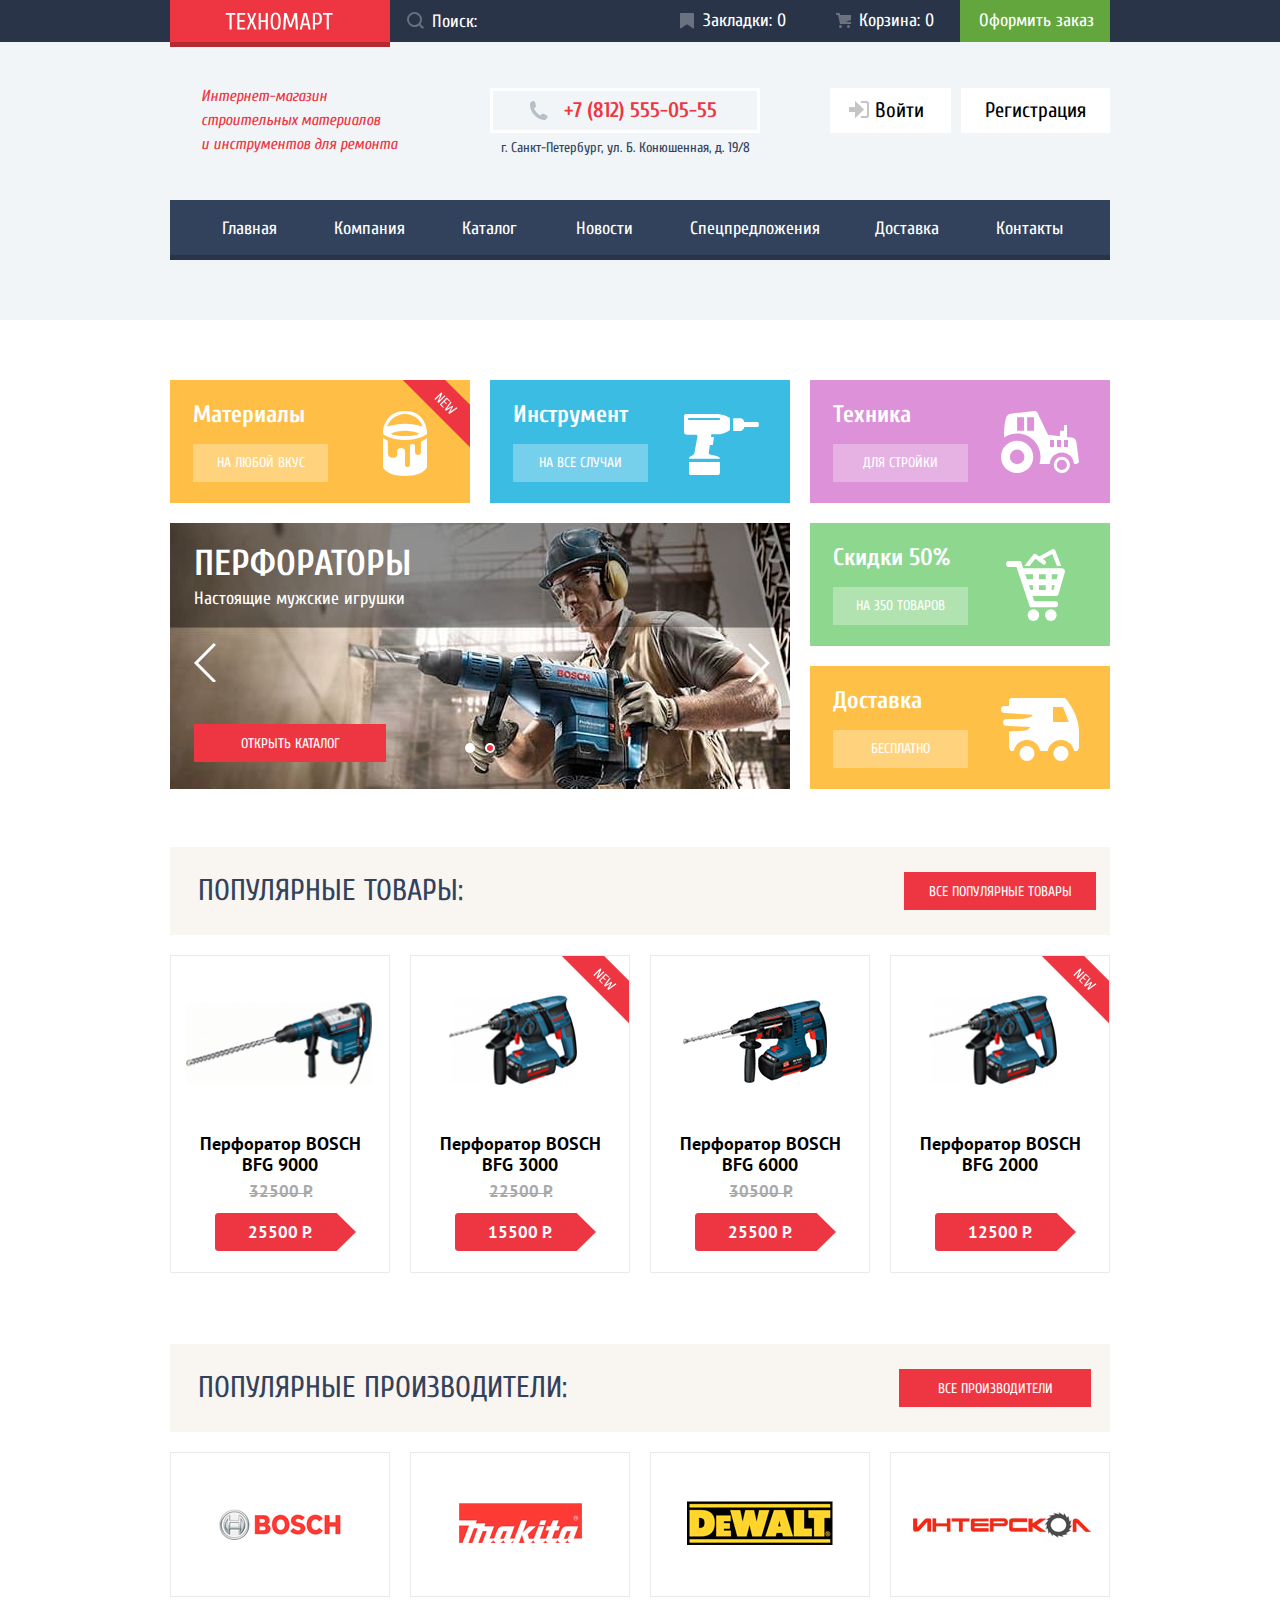
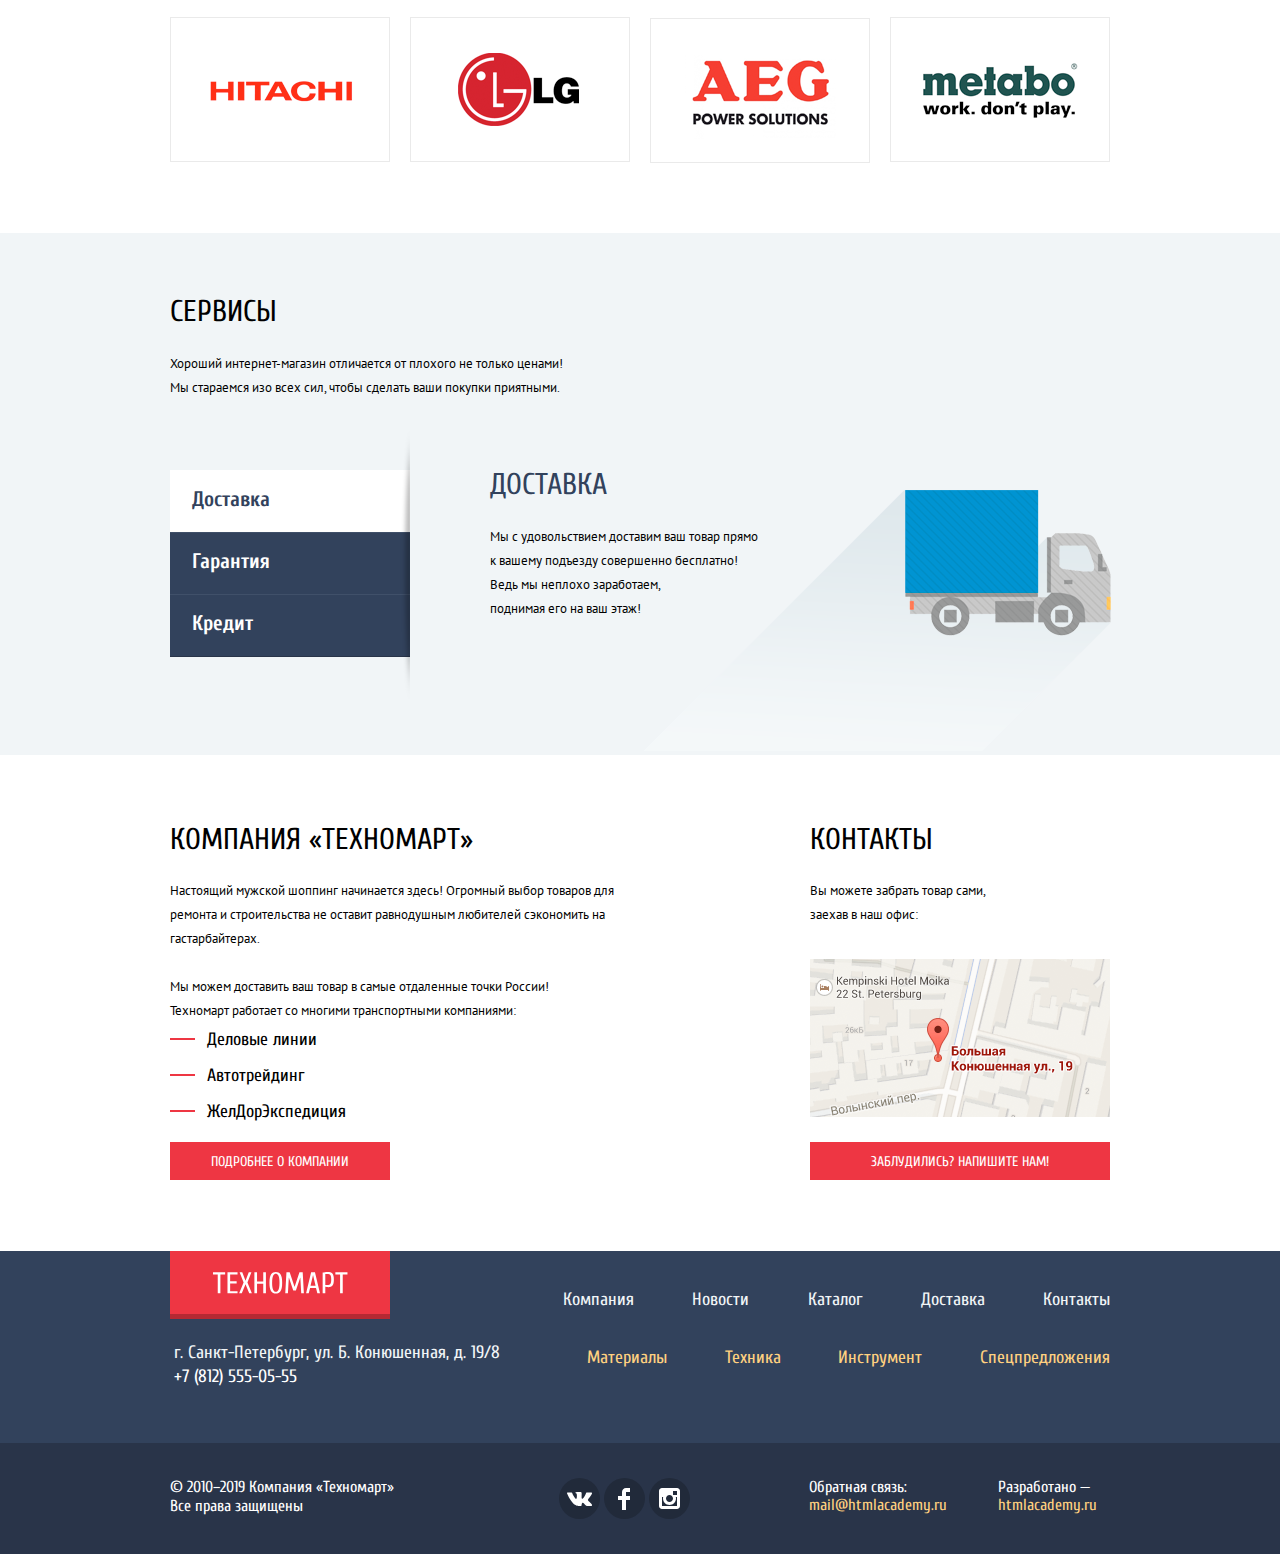
==== index.html @ 3a4497f9 "Адаптация под FF и правки." ====
<!DOCTYPE html>
<html class="page" lang="ru">

<head>
  <meta charset="utf-8">
  <title>Техномарт</title>
  <link href="https://fonts.googleapis.com/css2?family=Cuprum:ital,wght@0,400;0,700;1,400&display=swap"
    rel="stylesheet">
  <link href="https://fonts.googleapis.com/css2?family=PT+Sans:wght@400;700&display=swap" rel="stylesheet">
  <link rel="stylesheet" href="css/normalize.css">
  <link rel="stylesheet" href="css/style.css">
</head>

<body class="page-body">
  <header class="header-site">
    <div class="top-header-site">
      <div class="wrapper">
        <a class="logo-header-site">
          <img class="text-logo" src="img/logo-technomart-header-text.svg" width="108" height="180"
            alt="Логотип Техномарта»">
        </a>
        <form class="form-search" action="https://echo.htmlacademy.ru/" method="get">
          <label class="label-search">
            <input class="input-search" type="search" name="search" placeholder="Поиск:">
            <p class="icon-search"><svg xmlns="http://www.w3.org/2000/svg" width="17" height="17" viewBox="0 0 17 17"><path fill="#697180" d="M17 15.586l-3.542-3.542A7.465 7.465 0 0 0 15 7.5 7.5 7.5 0 1 0 7.5 15c1.71 0 3.282-.579 4.544-1.542L15.586 17 17 15.586zM2 7.5C2 4.467 4.467 2 7.5 2 10.532 2 13 4.467 13 7.5c0 3.032-2.468 5.5-5.5 5.5A5.506 5.506 0 0 1 2 7.5z"/></svg></p>
          </label>
        </form>
        <div class="trade-header-site">
          <a class="link link-bookmarked" href="#">Закладки: 0</a>
          <a class="link link-bascet" href="#">Корзина: 0</a>
          <a class="link link-arrange" href="#">Оформить заказ</a>
        </div>
      </div>
    </div>

    <div class="wrapper center-header-site">
      <h1 class="text-center-header-site">Интернет-магазин строительных материалов<br> и инструментов для ремонта</h1>
      <div class="contact-header-site">
        <a class="tel" href="tel:+78125550555">+7 (812) 555-05-55</a>
        <p class="adress">г. Санкт-Петербург, ул. Б. Конюшенная, д. 19/8</p>
      </div>
      <ul class="entrace">
        <li><a class="link" href="#"><svg xmlns="http://www.w3.org/2000/svg" width="20" height="17" viewBox="0 0 20 17">
              <path fill="#c5c5c5" d="M14.875 8.5L6 0v6H0v5h6v6z" />
              <path fill="#c5c5c5"
                d="M16.986 15.01h-5.027V17h5.027c2.178 0 3.004-1.81 3.029-3.026V3.028C19.99 1.811 19.164 0 16.986 0h-5.027v1.99h5.027c.839 0 .992.681 1.01 1.057v10.904c-.017.376-.171 1.059-1.01 1.059z" />
            </svg>Войти</a></li>
        <li><a class="link" href="#">Регистрация</a></li>
      </ul>
    </div>

    <nav class="wrapper bottom-header-site">
      <ul class="nav-header-site">
        <li class=nav-item><a class="link">Главная</a></li>
        <li class=nav-item><a class="link" href="#">Компания</a></li>
        <li class=nav-item><a class="link" href="catalog.html">Каталог</a></li>
        <li class=nav-item><a class="link" href="#">Новости</a></li>
        <li class=nav-item><a class="link" href="#">Спецпредложения</a></li>
        <li class=nav-item><a class="link" href="#">Доставка</a></li>
        <li class=nav-item><a class="link" href="#">Контакты</a></li>
      </ul>
    </nav>
  </header>

  <main class="main-index">
    <div class="wrapper">
      <section class="promo">
        <h2 class="visually-hidden">Промо материалы</h2>
        <div class=left-column-promo>
          <section class="info-tile tile-material new">
            <h3 class="name-tile">Материалы</h3>
            <a class="button-tile" href="#">На любой вкус</a>
          </section>
          <section class="info-tile tile-tools">
            <h3 class="name-tile">Инструмент</h3>
            <a class="button-tile" href="#">На все случаи</a>
          </section>
          <div class="slider-promo">
            <div class="management-slider-promo">
              <div class="management-slider-promo-arrows">
                <button class="button left-arrow-button" type="button" aria-label="предыдущий слайд"></button>
                <button class="button right-arrow-button" type="button" aria-label="следующий слайд"></button></div>
              <div class="management-slider-promo-round">
                <button class="button first-round-button " type="button" aria-label="первый слайд"></button>
                <button class="button second-round-button current" type="button" aria-label="второй слайд"></button>
              </div>
            </div>
            <div class="slide-promo slide-drill">
              <h3 class="title">Дрели</h3>
              <p class="description">Cоседям на радость!</p>
              <a class=design-button href="catalog.html">Открыть каталог</a>
            </div>

            <div class="slide-promo slide-perforator slide-current">
              <h3 class="title">Перфораторы</h3>
              <p class="description">Настоящие мужские игрушки</p>
              <a class=design-button href="catalog.html">Открыть каталог</a>
            </div>
          </div>
        </div>
        <div class=right-column-promo>
          <section class="info-tile tile-technics">
            <h3 class="name-tile">Техника</h3>
            <a class="button-tile" href="#">Для стройки</a>
          </section>
          <section class="info-tile tile-sale">
            <h3 class="name-tile">Скидки 50%</h3>
            <a class="button-tile" href="#">На 350 товаров</a>
          </section>
          <section class="info-tile tile-delivery">
            <h3 class="name-tile">Доставка</h3>
            <a class="button-tile" href="#">Бесплатно</a>
          </section>
        </div>
      </section>

      <section class="popular-products">
        <div class="top-section">
          <h2 class="title">Популярные товары:</h2>
          <a class="design-button" href="catalog.html">Все популярные товары</a>
        </div>
        <ul class="popular-product">
          <li class="item-product">
            <article class=" card-product">
              <h3 class="title">Перфоратор BOSCH<br>BFG 9000</h3>
              <div class="layer-card">
                <a class="button-buy" href="#">Купить</a>
                <a class="button-bookmark" href="#">В закладки</a>
                <figure class="image-box">
                  <img class="image-product" src="img/snippet-32961.png" width="184" height="164"
                    alt="Перфоратор BOSCH BFG 9000">
                </figure>
              </div>
              <p class="old-price">32500</p>
              <p class="new-price">25500</p>
            </article>
          </li>

          <li class="item-product">
            <article class=" card-product new">
              <h3 class="title">Перфоратор BOSCH<br>BFG 3000</h3>
              <div class="layer-card">
                <a class="button-buy" href="#">Купить</a>
                <a class="button-bookmark" href="#">В закладки</a>
                <figure class="image-box">
                  <img class="image-product" src="img/snippet-18927.png" width="127" height="112"
                    alt="Перфоратор BOSCH BFG 3000">
                </figure>
              </div>
              <p class="old-price">22500</p>
              <p class="new-price">15500</p>
            </article>
          </li>

          <li class="item-product">
            <article class=" card-product">
              <h3 class="title">Перфоратор BOSCH<br>BFG 6000</h3>
              <div class="layer-card">
                <a class="button-buy" href="#">Купить</a>
                <a class="button-bookmark" href="#">В закладки</a>
                <figure class="image-box">
                  <img class="image-product" src="img/snippet-945.png" width="144" height="128"
                    alt="Перфоратор BOSCH BFG 6000">
                </figure>
              </div>
              <p class="old-price">30500</p>
              <p class="new-price">25500</p>
            </article>
          </li>

          <li class="item-product">
            <article class=" card-product new">
              <h3 class="title">Перфоратор BOSCH<br>BFG 2000</h3>
              <div class="layer-card">
                <a class="button-buy" href="#">Купить</a>
                <a class="button-bookmark" href="#">В закладки</a>
                <figure class="image-box">
                  <img class="image-product" src="img/snippet-18927.png" width="127" height="112"
                    alt="Перфоратор BOSCH BFG 2000">
                </figure>
              </div>
              <p class="old-price"></p>
              <p class="new-price">12500</p>
            </article>
          </li>
        </ul>
      </section>

      <section class="popular-vendors">
        <div class="top-section">
          <h2 class="title">Популярные производители:</h2>
          <a class="design-button" href="#">все производители</a>
        </div>
        <ul class="popular-vendor">
          <li>
            <a class="vendor" href="https://www.bosch-professional.com/ru/ru/">
              <img class="image" src="img/bosch.png" width="126" height="37" alt="Bosch">
            </a>
          </li>
          <li>
            <a class="vendor" href="http://www.makita.ru/">
              <img class="image" src="img/makita.png" width="123" height="40" alt="Makita">
            </a>
          </li>
          <li>
            <a class="vendor" href="https://ru.dewalt.global/">
              <img class="image" src="img/dewalt.png" width="146" height="44" alt="DeWALT">
            </a>
          </li>
          <li>
            <a class="vendor" href="https://www.interskol.ru/">
              <img class="image" src="img/interskol.png" width="200" height="88" alt="Интерскол">
            </a>
          </li>
          <li>
            <a class="vendor" href="http://hitachi-instrument.ru/">
              <img class="image" src="img/hitachi.png" width="169" height="31" alt="Hitachi">
            </a>
          </li>
          <li>
            <a class="vendor" href="https://www.lg.com/ru">
              <img class="image" src="img/lg.png" width="121" height="73" alt="LG">
            </a>
          </li>
          <li>
            <a class="vendor" href="https://www.aeg-powertools.eu/ru-ru">
              <img class="image" src="img/aeg.png" width="151" height="96" alt="AEG">
            </a>
          </li>
          <li>
            <a class="vendor" href="https://www.metabo.com/ru/ru/">
              <img class="image" src="img/metabo.png" width="204" height="69" alt="Metabo">
            </a>
          </li>
        </ul>
      </section>
    </div>

    <section class="service">
      <div class="wrapper">
        <div class="header-service">
          <h2 class="title">Сервисы</h2>
          <p class="text">Хороший интернет-магазин отличается от плохого не только ценами!<br>Мы стараемся изо всех сил,
            чтобы сделать ваши покупки приятными.
          </p>
        </div>
        <div class="service-slider">
          <ul class="buttons-slider-service">
            <li><button class="button-slider-service button-carrent" type="button">Доставка</button></li>
            <li><button class="button-slider-service" type="button">Гарантия</button></li>
            <li><button class="button-slider-service" type="button">Кредит</button></li>
          </ul>
          <ul class="slides-service">
            <li class="slide-service slide-delivery slide-carrent">
              <h3 class="slide-title">Доставка</h3>
              <p class="text">Мы с удовольствием доставим ваш товар прямо<br> к вашему подъезду совершенно
                бесплатно!<br> Ведь мы неплохо заработаем,<br> поднимая его на ваш этаж!</p>
            </li>
            <li class="slide-service slide-warranty">
              <h3 class="slide-title">Гарантия</h3>
              <p class="text">Если купленный у нас товар поломается или заискрит, а также в случае пожара,
                спровоцированного его
                возгоранием, вы всегда можете быть уверены в нашей гарантии. Мы обменяем сгоревший товар на новый. Дом
                уж
                восстановите как-нибудь сами.</p>
            </li>
            <li class="slide-service slide-credit">
              <h3 class="slide-title">Кредит</h3>
              <p class="text">Залезть в долговую яму стало проще! Кредитные консультанты придут вам на помощь.</p>
              <a class="design-button" href="#">Отправить заявку</a>
            </li>
          </ul>
        </div>
      </div>
    </section>

    <div class="wrapper">
      <div class="bottom-main">
        <article class="about-me">
          <h2 class="title">Компания «Техномарт»</h2>
          <p class="text">Настоящий мужской шоппинг начинается здесь! Огромный выбор товаров для ремонта и строительства
            не оставит
            равнодушным любителей сэкономить на гастарбайтерах.</p>
          <p class="text">Мы можем доставить ваш товар в самые отдаленные точки России!<br>Техномарт работает со
            многими
            транспортными
            компаниями:</p>
          <ul class="carrier">
            <li class="name-partner">Деловые линии</li>
            <li class="name-partner">Автотрейдинг</li>
            <li class="name-partner">ЖелДорЭкспедиция</li>
          </ul>
          <a class="design-button" href="#">Подробнее о компании</a>
        </article>

        <section class="contact">
          <h2 class="title">Контакты</h2>
          <p class="text">Вы можете забрать товар сами,<br>заехав в наш офис:</p>
          <a class="map" href="img/lay5.png">
            <img src="img/lay5.png" width="300" height="158" alt="Карта с адресом ул. Б. Конюшенная, д. 19/8">
          </a>
          <a class="design-button" href="#">
            Заблудились? Напишите нам!
          </a>
        </section>
      </div>
    </div>
  </main>

  <footer class="footer-site">
    <div class="wrapper top-footer-site">
      <div class="first-line-footer-site">
        <a class="logo-footer-site">
          <img src="img/logo-technomart-footer-text.svg" width="138" height="21" alt="Логотип Техномарта»">
        </a>
        <section class="nav-footer-site">
          <h2 class="visually-hidden">Навигация из футера</h2>
          <ul class="nav-footer-links">
            <li><a class="link" href="#">Компания</a></li>
            <li><a class="link" href="#">Новости</a></li>
            <li><a class="link" href="catalog.html">Каталог</a></li>
            <li><a class="link" href="#">Доставка</a></li>
            <li><a class="link" href="#">Контакты</a></li>
          </ul>
        </section>
      </div>
      <div class="second-line-footer-site">
        <p class="adress-footer-site">г. Санкт-Петербург, ул. Б. Конюшенная, д. 19/8<br>
          <a href="tel:+78125550555">+7 (812) 555-05-55</a>
        </p>
        <section class="trade-footer-site">
          <h2 class="visually-hidden">Торговля из футера</h2>
          <ul class="trade-footer-links">
            <li><a class="link" href="#">Материалы</a></li>
            <li><a class="link" href="#">Техника</a></li>
            <li><a class="link" href="#">Инструмент</a></li>
            <li><a class="link" href="#">Спецпредложения</a></li>
          </ul>
        </section>
      </div>
    </div>

    <div class="bottom-footer-site">
      <div class="wrapper">
        <p class="copyright-footer-site">© 2010–2019 Компания «Техномарт»<br>Все права защищены</p>
        <ul class="social-footer-site">
          <li>
            <a class="link vc" href="#" title="вконтакте"></a>
          </li>
          <li>
            <a class="link fb" href="#" title="фэйсбук"></a>
          </li>
          <li>
            <a class="link instagramm" href="#" title="инстаграмм"></a>
          </li>
        </ul>
        <div class="feedback">
          <p class="text">Обратная связь:<br>
            <a class="link" href="mail@htmlacademy.ru">mail@htmlacademy.ru</a></p>
          <p class="text">Разработано —<br>
            <a class="link" href="https://htmlacademy.ru/intensive/htmlcss">htmlacademy.ru</a></p>
        </div>
      </div>
    </div>
  </footer>

  <section class="write-us visually-hidden">
    <h2 class="visually-hidden">Напишите нам</h2>
    <form class="form-write-us" action="https://echo.htmlacademy.ru" method="post">
      <ul class="list-input">
        <li><label>Ваше имя:
            <input class="input top-input" type="text" name="name" placeholder="Имя Фамилия" required></label></li>
        <li><label>Ваш e-mail:
            <input class="input top-input" type="email" name="email" placeholder="email@example.com" required></label>
        </li>
        <li><label>Текст письма:
            <textarea class="input bottom-input" name="textarea" placeholder="В свободной форме"></textarea></label>
        </li>
      </ul>
      <div class="bottom-write-us">
        <button class="design-button" type="submit">Отправить</button>
      </div>
    </form>
    <button class="button-close" type="button" aria-label="закрыть окно обратной связи"></button>
  </section>

  <section class="popup-map visually-hidden">
    <h2 class="visually-hidden">Карта из всплывающего окна</h2>
    <img class="image-map" src="img/bigmap.png" width="943" height="449" alt="Карта с адрессом: ул. Б. Конюшенная, д. 19/8">
    <button class="button-close" type="button" aria-label="закрыть окно с картой"></button>
  </section>

</body>

</html>
---- css/style.css ----
/* Переменные */

:root {
  --basic-red: #EE3643;
  --basic-green: #63A63E;
  --basic-grey: #293449;
  --basic-greylight: #C5C5C5;
  --basic-background: #F1F5F7;
  --wight: #FFFFFF;
  --special-ylellow: #FFBF47;
  --second-special-ylellow: #FFC047;
  --special-blue: #3BBCE3;
  --special-lilac: #DC91D8;
  --special-greenlight: #8ED78F;
  --special-yellowlight: #FFD180;
  --success: #5FBB2D;
  --warning: #FFBF47;
  --error: #BA2732;
  --text-black: #000000;
  --dark-blue: #161D29;
  --nav-blue: #32425C;
  --nav-active: #1D2739;
  --nav-shadow: #293449;
  --border-card: #EAEAEA;
  --backgraund-popular: #F9F5F0;
  --buy-button-shadow: #367315;
  --buy-button-active: #518534;
  --old-price: #A9A9A9;
  --title-background: #F2F6F8;
  --filter-background: #F7F3EC;
  --border-button-catalog: #E5E5E5;
  --buttoms-panel: #F1F1F1;
  --logo-shadow: #b52933;
  --logo-shadow-active: #8d1e26;
  --background-social: #212A3A;
  --scale: #d7dcde;
  --scale-bar: #00ca74;
  --tiggle: #ABABAB;
  --shadow-tiggle: #cfcfcf;
  --checkbox: #b5b5b5;
  --design-button-focus: #CA2C37;
  --card-shadow: rgba(0, 0, 0, 0.15);
  --tile-none: rgba(255, 255, 255, 0.3);
  --tile-active: rgba(169, 169, 169, 0.3);
  --tile-hover: rgba(197, 197, 197, 0.3);
  --semi-transparent: rgba(255, 255, 255, 0.5);
  --styly-button: rgba(0, 0, 0, 0.3);
  --shadow-message-buy: rgba(41, 52, 73, 0.75);
  --first-font: "Cuprum", Arial, sans-serif;
  --second-font: "PT Sans", Arial, sans-serif;
}

body {
  min-width: 960px;
  margin: 0;
  padding: 0;

  font-weight: 400;
  font-size: 18px;
  line-height: 24px;
  font-family: var(--first-font, Arial, sans-serif);
  color: var(--Text-black, black);
  background-color: var(--Wight, white);
}

*, *::before, *::after {
  box-sizing: inherit;
}

html {
  box-sizing: border-box;
}

.content-box-component {
  box-sizing: content-box;
}

a {
  text-decoration: none;
  color: var(--Wight, white);
}

img {
  max-width: 100%;
  height: auto;
}

ul {
  margin: 0;
  padding: 0;
  list-style-type: none;
}

fieldset {
  margin: 0;
  border: none;
}

.visually-hidden {
  position: absolute;
  clip: rect(0 0 0 0);
  width: 1px;
  height: 1px;
  margin: -1px;
}

.page {
  height: 100%;
}

.page-body {
  display: grid;
  grid-template-rows: min-content 1fr min-content;
  align-content: start;
  min-height: 100%;
}

/* header */

.header-site {
  display: flex;
  flex-direction: column;
  background-color: var(--basic-background, lightblue);
}

.top-header-site {
  display: flex;
  font-weight: 400;
  font-size: 18px;
  line-height: 24px;
  color: var(--Wight, white);
  background-color: var(--basic-grey, darkblue);
}

.wrapper {
  display: inherit;
  width: 940px;
  margin: 0 auto;
}

.trade-header-site {
  display: flex;
  align-items: center;
  width: 450px;
  height: 100%;
}

.logo-header-site {
  position: relative;
  display: block;
  width: 220px;
  height: 42px;
  padding: 12px 57px 17px 55px;
  background-color: var(--basic-red, red);
}

.logo-header-site::after {
  position: absolute;
  left: 0;
  bottom: -5px;

  display: block;
  width: 100%;
  height: 5px;
  background-color: var(--logo-shadow, darkred);
  content: "";
}

.logo-header-site[href]:active {
  background-color: var(--error, darkred);
}

.logo-header-site[href]:active::after {
  background-color: var(--logo-shadow-active, darkred);
}

.form-search {
  position: relative;
  flex-grow: 1;
}

.input-search::-moz-placeholder {
  color: var(--wight, white);
  opacity: 1;
}

.input-search::-webkit-input-placeholder {
  color: var(--wight, white);
}

.input-search {
  width: 100%;
  height: 100%;
  padding-left: 42px;
  
  font: inherit;
  
  outline: none;
  border: none;
  background-color: transparent;
}

.input-search:focus {
  color: var(--text-black, black);
  background-color: var(--wight, white);
}

.icon-search {
  position: absolute;
  top: 12px;
  left: 17px;

  width: 17px;
  height: 17px;
  margin: 0;
  padding: 0;
  
  cursor: text;
  content: "";
} 

.input-search:hover ~ .icon-search path {
  fill: var(--wight, white);
}

.input-search:focus ~ .icon-search path {
  fill: var(--basic-red, red);
}

.trade-header-site .link {
  position: relative;
  display: block;
  min-width: 150px;
  padding-top: 9px;
  padding-bottom: 9px;
}

.trade-header-site .active {
  background-color: var(--basic-red, red);
}

.link-bookmarked {
  padding-left: 43px;
}

.link-bookmarked::before {
  position: absolute;
  top: 13px;
  left: 20px;

  width: 14px;
  height: 16px;
  
  background-image: url("../img/icon-bookmark.svg");
  background-repeat: no-repeat;
  background-position: 0 0;
  opacity: 0.3;
  content: "";
}

.link-bascet {
  padding-left: 49px;
}

.link-bascet::before {
  position: absolute;
  top: 13px;
  left: 26px;

  width: 15px;
  height: 15px;
  background-image: url("../img/icon-cart.svg");
  background-repeat: no-repeat;
  background-position: 0 0;
  opacity: 0.3;
  content: "";
}

.trade-header-site .link:hover::before,
.trade-header-site .link:focus::before {
  opacity: 1;
}

.trade-header-site .link:active::before {
  opacity: 0.3;
}

.link-bookmarked:active,
.link-bascet:active {
  color: var(--semi-transparent);
  background-color: var(--dark-blue, darkblue);
}

.trade-header-site .link-arrange {
  flex-grow: 0;
  padding-right: 16px;
  padding-left: 19px;
  background-color: var(--basic-green, lightgreen);
}

.link-arrange:focus,
.link-arrange:hover {
  background-color: var(--success, green);
}

.link-arrange:active {
  color: rgba(255, 255, 255, 0.5);
  background-color: var(--basic-green, lightgreen);
}

.trade-header-site .not-empty {
  background-color: var(--basic-red, red);
}

.trade-header-site .not-empty:active {
  background-color: var(--error, darkred);
}

.center-header-site {
  display: flex;
  min-height: 158px;
  padding-top: 46px;
  padding-bottom: 40px;
}

.center-header-site.logged-in {
  padding-bottom: 26px;
}

.text-center-header-site {
  display: block;
  width: 197px;
  margin: 0;
  margin-top: -4px;
  margin-left: 31px;
  padding: 0;
  
  font-style: italic;
  font-weight: normal;
  font-size: 16px;
  line-height: 24px;
  color: var(--basic-red, red);
}

.contact-header-site {
  margin-left: 92px;
}

.contact-header-site .tel {
  position: relative;
  display: inline-block;
  width: 270px;
  min-height: 45px;
  padding: 4px 36px 5px 71px;
  
  font-weight: bold;
  font-size: 21px;
  line-height: 30px;
  font-family: var(--first-font, Arial, sans-serif);
  color: var(--basic-red, red);
  
  border: 3px solid var(--wight, white);
}

.contact-header-site .tel:before {
  position: absolute;
  top: 10px;
  left: 36px;

  width: 19px;
  height: 19px;
  
  background-image: url("../img/icon-phone.svg");
  background-repeat: no-repeat;
  background-position: 0 0;
  content: "";
}

.contact-header-site .adress {
  max-width: 270px;
  margin: 0;
  margin-top: 3px;
  
  font-weight: normal;
  font-size: 14px;
  line-height: 24px;
  text-align: center;
  color: var(--nav-blue, darkblue);
}

.entrace {
  display: flex;
  justify-content: end;
  flex-wrap: wrap;
  max-width: 299px;
  margin-left: auto;
}

.entrace li:nth-child(1) .link {
  position: relative;
  padding: 12px 27px 12px 45px;
}

.entrace li:nth-child(1) .link svg {
  position: absolute;
  top: 13px;
  left: 19px;

  width: 20px;
  height: 17px;
  
  background-image: url("../img/icon-login.svg");
  background-repeat: no-repeat;
  background-position: 0 0;
}

.entrace li:nth-child(1) .link:hover path, .entrace li:nth-child(1) .link:focus path {
  fill: var(--basic-grey, darkgray);
}

.entrace li:nth-child(1) .link:active path {
  fill: var(--basic-greylight, gray);
}

.entrace li:nth-child(2) .link {
  margin-left: 10px;
  padding: 12px 24px;
}

.entrace .link {
  display: block;
  font-weight: normal;
  font-size: 21px;
  line-height: 21px;
  text-align: center;
  color: var(--text-black, black);
  background-color: var(--wight, white);
}

.entrace .link:hover,
.entrace .link:focus {
  color: var(--basic-red, red);
}

.entrace .link:active {
  color: var(--basic-greylight, lightgray);
}

.output-name-user {
  position: relative;
  width: 299px;
  padding: 12px 0;
  
  font-weight: normal;
  font-size: 21px;
  line-height: 21px;
  text-align: center;
  background-color: var(--wight, white);
}

.output-name-user .link-name-user {
  color: var(--text-black, black);
}

.output-name-user .link-name-user svg {
  position: absolute;
  top: 13px;
  left: 15px;

  width: 20px;
  height: 18px;
  background-image: url("../img/icon-user.svg");
  background-repeat: no-repeat;
  background-position: 0 0;
}

.output-name-user .log-out {
  position: absolute;
  top: 14px;
  right: 18px;

  width: 20px;
  height: 17px;
  background-image: url("../img/icon-logout.svg");
  background-repeat: no-repeat;
  background-position: 0 0;
}

.output-name-user .link-name-user:focus path,
.output-name-user .link-name-user:hover path {
  fill: var(--basic-grey, darkgray);
}

.output-name-user .link-name-user:active path {
  fill: var(--basic-greylight, gray);
}

.output-name-user .log-out:hover path,
.output-name-user .log-out:focus path {
  fill: var(--basic-grey, darkgray);
}

.output-name-user .log-out:active path {
  fill: var(--basic-greylight, gray);
}

.output-name-user .link-name-user:active {
  color: var(--basic-greylight, gray);
}

.person {
  margin-left: auto;
}

.nav-person {
  display: flex;
  flex-wrap: wrap;
  justify-content: center;
  align-items: center;
  max-width: 299px;
  margin-top: 4px;
}

.nav-person li:not(:last-child)::after {
  display: inline-block;
  width: 4px;
  height: 4px;
  margin: 0 14px;
  margin-bottom: 2px;
  
  vertical-align: middle;
  background-color: var(--nav-blue, darkblue);
  border-radius: 50%;
  content: "";
}

.nav-person .link {
  font-weight: normal;
  font-size: 16px;
  line-height: 18px;
  color: var(--nav-blue, darkblue);
  background-color: transparent;
}

.nav-person .link:hover,
.nav-person .link:focus {
  color: var(--basic-red, red);
}

.nav-person .link:active {
  color: var(--basic-greylight, lightgray);
}

.bottom-header-site {
  padding-bottom: 60px;
}

.nav-header-site {
  display: flex;
  flex-wrap: wrap;
  justify-content: center;
  width: 100%;
  padding-right: 19px;
  padding-left: 24px;

  box-shadow: inset 0 -5px 0 var(--nav-shadow, darkblue);
  background-color: var(--nav-blue, blue);
}

.nav-header-site .nav-item {
  flex-grow: 1;
flex-shrink: 0;
}

.nav-header-site .link {
  display: block;
  padding: 17px 28px 19px 28px;
  
  font-weight: normal;
  font-size: 18px;
  line-height: 24px;
  font-family: var(--first-font, Arial, sans-serif);
  text-align: center;
  
  box-shadow: inset 0 -5px 0 var(--nav-shadow, darkblue);
  background-color: var(--nav-blue, blue);
}

.nav-header-site :nth-child(4) .link {
  padding-right: 26px;
  padding-left: 30px;
}

.nav-header-site :nth-child(5) .link {
  padding-right: 26px;
  padding-left: 30px;
}

.nav-header-site .link[href]:focus,
.nav-header-site .link[href]:hover {
  background-color: var(--nav-shadow);
}

.nav-header-site .link[href]:active {
  color: var(--semi-transparent, gray);
  box-shadow: inset 0 -5px 0 var(--nav-shadow, darkblue);
  background-color: var(--nav-active, darkblue);
}

/* footer */

.footer-site {
  font-weight: normal;
  font-size: 18px;
  line-height: 24px;
  background-color: var(--nav-blue, blue);
}

.top-footer-site {
  padding-bottom: 54px;
}

.first-line-footer-site {
  display: flex;
  justify-content: space-between;
}

.logo-footer-site {
  position: relative;
  display: block;
  width: 220px;
  height: 68px;
  padding: 20px 42px 25px 42px;
  background-color: var(--basic-red, red);
}

.logo-footer-site[href]:active {
  background-color: var(--error, darkred);
}

.logo-footer-site::after {
  position: absolute;
  bottom: 0;
  left: 0;

  display: block;
  width: 100%;
  height: 5px;
  background-color: var(--logo-shadow, darkred);
  content: "";
}

.logo-footer-site[href]:active::after {
  background-color: var(--logo-shadow-active, darkred);
}

.adress-footer-site {
  max-width: 330px;
  margin-top: 22px;
  margin-bottom: 0;
  padding-left: 4px;
  color: var(--basic-background, white);
}

.nav-footer-site {
  width: 547px;
  margin-top: 37px;
}

.nav-footer-site .nav-footer-links {
  display: flex;
  flex-wrap: wrap;
  justify-content: space-between;
  width: 100%;
}

.nav-footer-site .link {
  margin: 0;
  margin-right: 5px;
  color: var(--basic-background, white);
}

.nav-footer-site li:last-child .link {
  margin: 0;
}

.nav-footer-site .link[href]:hover,
.nav-footer-site .link[href]:focus {
  text-decoration: underline;
}

.nav-footer-site .link[href]:active {
  text-decoration: none;
  color: var(--semi-transparent, gray);
}

.second-line-footer-site {
  display: flex;
  justify-content: space-between;
  flex-wrap: wrap;
}

.trade-footer-site {
  width: 523px;
  margin-top: 27px;
}

.trade-footer-site .trade-footer-links {
  display: flex;
  flex-wrap: wrap;
  justify-content: space-between;
  width: 100%;
}

.trade-footer-site .link {
  margin: 0;
  margin-right: 5px; 
  color: var(--special-yellowlight, lightyellow);
}

.trade-footer-site li:last-child .link {
  margin: 0;
}

.trade-footer-site .link:hover,
.trade-footer-site .link:focus {
  text-decoration: underline;
}

.trade-footer-site .link:active {
  text-decoration: none;
  opacity: 0.5;
}

.bottom-footer-site {
  display: flex;
  padding-top: 35px;
  padding-bottom: 35px;
  background-color: var(--nav-shadow, darkblue);
}

.copyright-footer-site {
  max-width: 227px;
  margin: 0;
  font-weight: normal;
  font-size: 16px;
  line-height: 19px;
  color: var(--wight, white);
}

.social-footer-site {
  display: flex;
  margin-left: 165px;
}

.social-footer-site .link {
  display: inline-block;
  width: 41px;
  height: 41px;
  margin-right: 4px;
  vertical-align: middle;
  border-radius: 50%;
  background-color: var(--background-social, darkblue);
}

.social-footer-site li:last-of-type .link {
  margin-right: 0;
}

.social-footer-site .link:hover,
.social-footer-site .link:focus,
.social-footer-site .link:active {
  background-color: var(--basic-red, red);
}

.social-footer-site .link.vc {
  display: block;
  background-image: url("../img/icon-vk.svg");
  background-repeat: no-repeat;
  background-position: 8px 13px;
  background-size: 26px 15px;
}

.social-footer-site .link.fb {
  display: block;
  background-image: url("../img/icon-fb.svg");
  background-repeat: no-repeat;
  background-position: 14px 10px;
  background-size: 12px 22px;
}

.social-footer-site .link.instagramm {
  display: block;
  background-image: url("../img/icon-insta.svg");
  background-repeat: no-repeat;
  background-position: 10px 10px;
  background-size: 21px 21px;
}

.feedback {
  display: flex;
  flex-wrap: wrap;
  max-width: 300px;
  margin-right: 13px;
  margin-left: auto;
}

.feedback .text:nth-last-child(n+2) {
  margin-right: 51px;
}

.feedback .text {
  margin: 0;
  font-weight: normal;
  font-size: 16px;
  line-height: 18px;
  color: var(--wight, white);
}

.feedback .link {
  font-weight: normal;
  font-size: 16px;
  line-height: 18px;
  color: var(--special-yellowlight, lightyellow);
}

.feedback .link:hover,
.feedback .link:focus {
  text-decoration: underline;
}

.feedback .link:active {
  color: var(--basic-red);
  text-decoration: none;
}

/* main */

.main-index {
  padding-top: 60px;
  padding-bottom: 71px;
}

.promo {
  display: flex;
  justify-content: space-between;
}

.left-column-promo {
  display: flex;
  justify-content: space-between;
  flex-wrap: wrap;
  width: 620px;
}

.right-column-promo {
  display: flex;
  flex-direction: column;
}

.info-tile {
  position: relative;
  width: 300px;
  min-height: 123px;
  margin-bottom: 20px;
  padding: 20px 23px;
}

.right-column-promo > .info-tile:last-child {
  margin-bottom: 0;
}

.info-tile .name-tile {
  width: 150px;
  margin: 0;
  margin-bottom: 14px;
  
  font-weight: bold;
  font-size: 24px;
  line-height: 30px;
  color: var(--wight, white);
}

.new::after {
  position: absolute;
  top: 1px;
  right: 1px;
  z-index: 2;

  width: 70px;
  height: 70px;
  
  background-image: url("../img/new.svg");
  background-repeat: no-repeat;
  background-position: 0 0;
  content: "";
}

.info-tile.new::after {
  top: 0;
  right: 0;
}

.info-tile .button-tile {
  display: block;
  width: 135px;
  padding: 10px 5px;
  
  font-weight: normal;
  font-size: 14px;
  line-height: 18px;
  text-align: center;
  text-transform: uppercase;
  background-color: var(--tile-none, red);
}

.info-tile .button-tile:hover, .info-tile .button-tile:focus {
  background-color: var(--tile-hover, red);
}

.info-tile .button-tile:active {
  background-color: var(--tile-active, red);
}

.tile-material {
  background-color: var(--special-ylellow, yellow);
  background-image: url("../img/icon-1.svg");
  background-repeat: no-repeat;
  background-position: 213px 31px;
  background-size: 44px 65px;
}

.tile-tools {
  background-color: var(--special-blue, lightblue);
  background-image: url("../img/icon-2.svg");
  background-repeat: no-repeat;
  background-position: 194px 34px;
  background-size: 75px 61px;
}

.tile-technics {
  background-color: var(--special-lilac, purple);
  background-image: url("../img/icon-3.svg");
  background-repeat: no-repeat;
  background-position: 191px 31px;
  background-size: 78px 62px;
}

.tile-sale {
  background-color: var(--special-greenlight, lightgreen);
  background-image: url("../img/icon-4.svg");
  background-repeat: no-repeat;
  background-position: 196px 26px;
  background-size: 59px 72px;
}

.tile-delivery {
  background-color: var(--second-special-ylellow, yellow);
  background-image: url("../img/icon-5.svg");
  background-repeat: no-repeat;
  background-position: 191px 32px;
  background-size: 78px 63px;
}

.slider-promo {
  position: relative;
  width: 620px;
  min-height: 266px;
  margin: 0;
}

.slide-promo {
  display: none;
  flex-direction: column;
  align-items: flex-start;
  min-height: 100%;
  margin: 0;
}

.slide-promo.slide-current {
  display: flex;
}

.slide-promo .title {
  margin: 0;
  margin-top: 23px;
  margin-left: 24px;
  
  font-weight: bold;
  font-size: 36px;
  line-height: 36px;
  color: var(--wight, white);
  text-transform: uppercase;
  background-color: transparent;
}

.slide-promo .description {
  margin-top: 5px;
  margin-left: 24px;
  
  font-weight: normal;
  font-size: 18px;
  line-height: 24px;
  color: var(--wight, white);
  background-color: transparent;
}

.management-slider-promo .button {
  margin: 0;
  padding: 0;
  border: 0;
  cursor: pointer;
}

.management-slider-promo-arrows .button {
  position: absolute;
  top: 120px;
  left: 24px;

  width: 22px;
  height: 39px;
  background-color: transparent;
  background-image: url("../img/icon-left.svg");
  background-repeat: no-repeat;
  background-position: 0 0;
}

.management-slider-promo-arrows .right-arrow-button {
  left: auto;
  right: 20px;
  background-image: url("../img/icon-right.svg");
}

.management-slider-promo-round {
  position: absolute;
  bottom: 36px;
  left: 50%;

  display: flex;
  justify-content: space-between;
  margin: 0;
  margin-left: -15px;
  padding: 0;
}

.management-slider-promo-round .button {
  display: inline-block;
  width: 10px;
  height: 10px;
  vertical-align: middle;
  border-radius: 50%;
  background-color: var(--wight, white);
}

.management-slider-promo-round .button:not(:last-child) {
  margin-right: 10px;
}

.management-slider-promo-round .button.current {
  width: 10px;
  height: 10px;
  border: 2px solid var(--wight, white);
  border-radius: 50%;
  background-color: var(--basic-red, red);
}

.slide-promo .design-button {
  min-width: 192px;
  margin-top: auto;
  margin-bottom: 27px;
  margin-left: 24px;
}

.design-button {
  display: inline-block;
  padding: 3px;
  padding-top: 11px;
  padding-bottom: 9px;
  
  font-weight: normal;
  font-size: 14px;
  line-height: 18px;
  font-family: var(--first-font, Arial, sans-serif);
  text-align: center;
  vertical-align: middle;
  text-transform: uppercase;
  color: var(--wight, white);
  background-color: var(--basic-red, red);
  outline: none;
  border: none;
}

.design-button:focus,
.design-button:hover {
  background-color: var(--design-button-focus, darkred);
}

.design-button:active {
  background-color: var(--error, darkred);
}

.slide-drill {
  background-color: var(--basic-grey, gray);
  background-image: url("../img/slide-drill.jpg");
  background-position: top center;
  background-repeat: no-repeat;
}

.slide-perforator {
  background-color: var(--basic-grey, gray);
  background-image: url("../img/slide-perforator.jpg");
  background-position: top center;
  background-repeat: no-repeat;
}

.popular-products {
  margin-top: 58px;
}

.popular-products .top-section {
  display: flex;
  align-items: center;
  padding: 25px 0;
  padding-right: 14px;
  padding-left: 28px;
  background-color: var(--backgraund-popular, lightgray);
}

.popular-products .top-section .title {
  margin: 0;
  margin-right: auto;
  font-weight: normal;
  font-size: 30px;
  line-height: 30px;
  text-transform: uppercase;
  color: var(--nav-blue, blue);
}

.popular-products .design-button {
  width: 192px;
}

.popular-product {
  display: flex;
  justify-content: space-between;
  margin-top: 20px;
}

.item-product {
  position: relative;
  width: 220px;
  min-height: 318px;
}

.card-product {
  display: flex;
  flex-direction: column;
  justify-content: flex-end;
  align-items: center;
  width: 100%;
  height: 100%;
  min-height: inherit;
  background-color: var(--wight, white);
  border: 1px solid var(--border-card);
}

.card-product:hover {
  box-shadow: 0 4px 20px var(--card-shadow, lightgray);
}

.image-box {
  position: absolute;
  top: 0;
  left: 0;
  z-index: 1;

  width: 218px;
  height: 100%;
  margin: 0;
  background-color: var(--wight, white);
  object-fit: contain;
}

.card-product:hover .image-box {
  z-index: 0;
  opacity: 0.1;
}

.button-buy:focus ~ .image-box,
.button-bookmark:focus ~ .image-box {
  z-index: 0;
  opacity: 0.1;
}

.button-buy {
  position: relative;
  z-index: 1;

  display: block;
  width: 135px;
  margin: 0 auto;
  margin-top: 38px;
  margin-bottom: 10px;
  padding: 10px 0 10px 52px;
  font-weight: normal;
  font-size: 14px;
  line-height: 18px;
  text-transform: uppercase;
  color: var(--wight, white);
  box-shadow: inset 0 -3px 0 var(--buy-button-shadow, green);
  background-color: var(--basic-green);
  border-radius: 2px;
}

.button-buy::before {
  position: absolute;
  top: 10px;
  left: 30px;

  width: 15px;
  height: 15px;
  background-image: url("../img/icon-cart.svg");
  background-repeat: no-repeat;
  background-position: 0 0;
  opacity: 0.3;
  content: "";
}

.button-buy:focus,
.button-buy:hover {
  background-color: var(--success, lightgreen);
}

.button-buy:active {
  background-color: var(--buy-button-active, darkgreen);
}

.button-bookmark {
  position: relative;
  z-index: 1;

  display: block;
  width: 135px;
  margin: 0 auto;
  padding: 8px 10px 6px 10px;
  
  font-weight: normal;
  font-size: 14px;
  line-height: 18px;
  text-align: center;
  text-transform: uppercase;
  color: var(--nav-blue, blue);
  
  background-color: transparent;
  border: 3px solid var(--basic-green, green);
  border-radius: 2px;
}

.button-bookmark:focus,
.button-bookmark:hover {
  border-color: var(--nav-blue, blue);
}

.button-bookmark:active {
  opacity: 0.5;
}

.card-product .title {
  margin: 0;
  margin-bottom: 7px;
  padding: 0px 5px;
  font-weight: bold;
  font-size: 18px;
  line-height: 21px;
  font-family: var(--second-font, Arial, sans-serif);
  text-align: center;
  color: var(--text-black, black);
}

.layer-card {
  position: relative;
  order: -1;

  width: 218px;
  min-height: 170px;
  margin-bottom: auto;
}

.card-product .old-price {
  position: relative;
  display: block;
  min-height: 18px;
  margin: 0;
  margin-bottom: 13px;
  
  font-weight: bold;
  font-size: 17px;
  line-height: 18px;
  font-family: var(--second-font, Arial, sans-serif);
  text-align: center;
  text-transform: uppercase;
  color: var(--old-price, gray);
}

.card-product .old-price::before {
  position: absolute;
  top: 11px;
  left: 0;

  display: block;
  width: 100%;
  height: 1px;
  background-color: var(--old-price, gray);
  content: "";
}

.old-price:not(:empty)::after,
.new-price:not(:empty)::after {
  letter-spacing: -2px;
  content: "\00a0\00a0 Р.";
}

.card-product .new-price {
  display: block;
  min-width: 141px;
  min-height: 38px;
  margin: 0;
  margin-bottom: 21px;
  margin-left: 11px;
  padding: 10px 15px 10px 2px;
  
  font-weight: bold;
  font-size: 17px;
  line-height: 18px;
  font-family: var(--second-font, Arial, sans-serif);
  text-align: center;
  text-transform: uppercase;
  color: var(--wight, white);
  
  background-color: var(--basic-red, red);
  background-image: url("../img/red-button.svg");
  background-size: 100% 100%;
  background-position: 0 0;
  background-repeat: no-repeat;
}

.image-product[src="img/snippet-32961.png"] {
  width: 100%;
  margin-top: 4px;
  padding-right: 17px;
  padding-left: 15px;
}

.image-product[src="img/snippet-18927.png"] {
  width: 100%;
  padding-top: 28px;
  padding-right: 52px;
  padding-left: 38px;
}

.image-product[src="img/snippet-945.png"] {
  width: 100%;
  padding-top: 22px;
  padding-right: 42px;
  padding-left: 32px;
}

.popular-vendors {
  margin-top: 71px;
  margin-bottom: 70px;
}

.popular-vendors .top-section {
  display: flex;
  align-items: center;
  padding: 25px 0;
  padding-right: 19px;
  padding-left: 28px;
  background-color: var(--backgraund-popular, lightgray);
}

.popular-vendors .design-button {
  width: 192px;
}

.popular-vendors .top-section .title {
  margin: 0;
  margin-right: auto;
  font-weight: normal;
  font-size: 30px;
  line-height: 30px;
  text-transform: uppercase;
  color: var(--nav-blue, blue);
}

.popular-vendor {
  display: flex;
  flex-wrap: wrap;
  justify-content: space-between;
  margin-top: 20px;
}

.popular-vendor .vendor {
  display: flex;
  justify-content: center;
  align-items: center;
  width: 220px;
  height: 145px;
  margin-bottom: 20px;
  background: var(--wight, white);
  border: 1px solid var(--border-card, gray);
}

.popular-vendor li:nth-last-child(-n+4) .vendor {
  margin-bottom: 0;
}

.popular-vendor :nth-child(1) .vendor {
  padding-top: 2px;
}

.popular-vendor :nth-child(2) .vendor {
  padding-bottom: 3px;
}

.popular-vendor :nth-child(3) .vendor {
  padding-bottom: 3px;
}

.popular-vendor :nth-child(4) .vendor {
  padding-right: 1px;
  padding-bottom: 12px;
}

.popular-vendor :nth-child(5) .vendor {
  padding-top: 3px;
  padding-left: 5px;
}

.popular-vendor :nth-child(6) .vendor {
  padding-right: 3px;
}

.popular-vendor :nth-child(7) .vendor {
  margin-top: 1px;
  padding-left: 1px;
}

.popular-vendor :nth-child(8) .vendor {
  padding-top: 1px;
}

.popular-vendor .vendor:focus,
.popular-vendor .vendor:hover {
  box-shadow: 0 4px 20px var(--card-shadow, lightgray);
}

.popular-vendor .vendor:active {
  opacity: 0.5;
}

.service {
  background-color: var(--basic-background, lightblue);
}

.service .wrapper {
  position: relative;
  padding-top: 64px;
  padding-bottom: 99px;
}

.header-service {
  margin: 0;
  margin-bottom: 70px;
}

.service .title {
  margin: 0;
  font-weight: normal;
  font-size: 30px;
  line-height: 30px;
  text-transform: uppercase;
  color: var(--text-black, black);
}

.service .text {
  margin: 0;
  margin-top: 25px;
  font-size: 13px;
  line-height: 24px;
  font-family: var(--second-font, Arial, sans-serif);
  color: var(--text-black, black);
}

.service-slider {
  display: flex;
}

.buttons-slider-service {
  position: relative;
  display: flex;
  flex-direction: column;
  align-items: stretch;
  width: 240px;
  margin-right: 80px;
}

.buttons-slider-service:after {
  position: absolute;
  top: -45px;
  right: 0;
  
  width: 10px;
  height: 279px;
  background-color: transparent;
  background-image: url("../img/layer118.png");
  background-repeat: no-repeat;
  background-position: 0 0;
  pointer-events: none;
  content: "";
}

.button-slider-service {
  display: block;
  width: 240px;
  min-height: 62px;
  padding: 13px 0 17px 22px;
  
  font-weight: bold;
  font-size: 21px;
  line-height: 30px;
  font-family: var(--first-font, Arial, sans-serif);
  text-align: left;
  background-color: var(--nav-blue, darkblue);
  color: var(--wight, white);
  box-shadow: 0 1px 0 #293449, inset 0 1px 0 #405069;
  border: none;
  outline: none;
}

.button-slider-service:focus, .button-slider-service:hover {
  background-color: var(--nav-shadow, darkblue);
}

.button-slider-service.button-carrent {
  color: var(--nav-blue, darkblue);
  background-color: var(--wight, white);
  box-shadow: 0 1px 0 var(--wight, white), inset 0 1px 0 var(--wight, white);
}

.slides-service {
  flex-grow: 1;
}

.slide-delivery::after {
  position: absolute;
  right: -1px;
  bottom: 4px;

  width: 468px;
  height: 261px;
  background-color: transparent;
  background-image: url("../img/layer131_1.png");
  background-repeat: no-repeat;
  background-position: 0 0;
  pointer-events: none;
  content: "";
}

.slide-warranty::after {
  position: absolute;
  right: -8px;
  bottom: 5px;

  width: 389px;
  height: 283px;
  background-color: transparent;
  background-image: url("../img/layer130-2.png");
  background-repeat: no-repeat;
  background-position: 0 0;
  pointer-events: none;
  content: "";
}

.slide-credit::after {
  position: absolute;
  right: -10px;
  bottom: 2px;

  width: 465px;
  height: 285px;
  background-color: transparent;
  background-image: url("../img/layer119-3.png");
  background-repeat: no-repeat;
  background-position: 0 0;
  pointer-events: none;
  content: "";
}

.slide-service .slide-title {
  position: relative;
  z-index: 1;

  margin: 0;
  font-weight: normal;
  font-size: 30px;
  line-height: 30px;
  text-transform: uppercase;
  color: var(--nav-blue, darkblue);
}

.slide-service .text {
  position: relative;
  z-index: 1;

  width: 313px;
  font-weight: normal;
  font-size: 13px;
  line-height: 24px;
  font-family: var(--second-font, Arial, sans-serif);
  color: var(--text-black, black);
}

.slide-credit .design-button {
  min-width: 195px;
  margin-top: 26px;
  border-radius: 2px;
}

.slide-service {
  display: none;
}

.slide-service.slide-carrent {
  display: block;
}

.bottom-main {
  display: flex;
  width: 100%;
  margin-top: 70px;
}

.about-me {
  display: flex;
  flex-direction: column;
  width: 478px;
}

.contact {
  display: flex;
  flex-direction: column;
  width: 300px;
  margin-left: auto;
}

.bottom-main .title {
  margin: 0;
  font-weight: normal;
  font-size: 30px;
  line-height: 30px;
  text-transform: uppercase;
  color: var(--text-black, black);
}

.bottom-main .text {
  margin: 0;
  margin-top: 24px;
  font-weight: normal;
  font-size: 13px;
  line-height: 24px;
  font-family: var(--second-font, Arial, sans-serif);
  color: var(--text-black, black);
}

.bottom-main .text:last-of-type {
  margin-bottom: 0;
}

.carrier .name-partner {
  margin: 0;
  margin-top: 12px;
}

.carrier .name-partner::before {
  display: inline-block;
  width: 25px;
  height: 2px;
  margin-right: 12px;
  margin-bottom: 5px;
  vertical-align: baseline;
  background-color: var(--basic-red, red);
  content: "";
}

.carrier :first-child {
  margin-top: 5px;
}

.bottom-main .carrier {
  font-weight: normal;
  font-size: 18px;
  line-height: 24px;
  color: var(--text-black, black);
}

.about-me .design-button {
  width: 220px;
  margin-top: auto;
}

.contact .design-button {
  width: 300px;
  margin-top: auto;
}

.map {
  display: block;
  width: 300px;
  height: 158px;
  margin-top: 32px;
  margin-bottom: 25px;
}

/* main catalog */

.page-catalog {
  display: grid;
  align-content: start;
  grid-template-columns: 220px 1fr;
  padding-bottom: 59px;
}

.main-title {
  grid-column: 1 / -1;
  min-height: 89px;
  margin: 0;
  margin-bottom: 20px;
  padding: 31px 10px 29px 29px;
  
  font-weight: normal;
  font-size: 30px;
  line-height: 30px;
  text-transform: uppercase;
  color: var(--nav-blue, darkblue);
  background-color: var(--title-background, lightblue);
}

.breadcrumbs {
  grid-column: 1 / -1;
  padding: 21px 0 19px 0;
  min-height: 59px;
}

.breadcrumbs-list {
  display: flex;
  flex-wrap: wrap;
}

.breadcrumbs .link {
  position: relative;
  display: block;
  margin-right: 41px;
  
  font-weight: normal;
  font-size: 13px;
  line-height: 18px;
  font-family: var(--second-font, Arial, sans-serif);
  text-transform: uppercase;
  color: var(--text-black, black);
  background-color: transparent;
}

.breadcrumbs li:first-child .link {
  width: 14px;
  height: 18px;
  background-color: transparent;
  background-image: url("../img/icon-home.svg");
  background-repeat: no-repeat;
  background-position: center;
}

.breadcrumbs-list :last-child .link {
  margin-left: 2px;
  pointer-events: none;
  cursor: default;
}

.breadcrumbs-list :not(:last-child) .link::after {
  position: absolute;
  right: -25px;
  bottom: 2px;

  width: 8px;
  height: 12px;
  background-color: transparent;
  background-image: url("../img/icon-right-small.svg");
  background-repeat: no-repeat;
  background-position: 0 0;
  pointer-events: none;
  content: "";
}

.filter {
  width: 220px;
}

.filter .main-section-title {
  display: block;
  width: 100%;
  min-height: 38px;
  margin: 0;
  padding: 10px 18px;
  
  font-weight: normal;
  font-size: 13px;
  line-height: 18px;
  font-family: var(--second-font, Arial, sans-serif);
  text-transform: uppercase;
  color: var(--text-black, black);
  background-color: var(--filter-background, gray);
  border-radius: 2px;
}

.section-title {
  width: 100%;
  margin: 0;
  padding: 0;
  font-weight: bold;
  font-size: 17px;
  line-height: 30px;
  font-family: var(--second-font, Arial, sans-serif);
}

.style-fieldset {
  width: 100%;
  margin: 0;
  padding: 0;
  border: none;
}

.form-filter {
  width: 100%;
  margin-top: 12px;
}

.price-filter {
  width: inherit;
  margin-top: 11px;
}

.range-controls {
  position: relative;
  height: 80px;
  margin-bottom: 9px;
  padding: 39px 20px;
  background-color: var(--filter-background, gray);
  border-radius: 4px;
}

.range-controls .scale {
  height: 2px;
  background-color: var(--scale, darkgray);
}

.range-controls .bar {
  width: 80%;
  height: 2px;
  background-color: var(--scale-bar, green);
}

.range-controls .toggle {
  position: absolute;
  top: 29px;
  left: 0;

  width: 20px;
  height: 20px;
  padding: 0;
  
  border: 8px solid var(--wight, white);
  background-color: var(--tiggle, lightgray);
  border-radius: 50%;
  box-shadow: 0 2px 1px 0 var(--shadow-tiggle, darkgray);
  cursor: pointer;
}

.range-controls .toggle-min {
  left: 18px;
}

.range-controls .toggle-max {
  left: 160px;
}

.price-controls {
  position: relative;
  display: flex;
  justify-content: space-between;
  margin: 0;
  padding: 0;
}

.price-controls .input::-webkit-outer-spin-button,
.price-controls .input::-webkit-inner-spin-button {
  -webkit-appearance: none;
  margin: 0;
}

.price-controls .input[type=number] {
  -moz-appearance: textfield;
}

.price-controls .input {
  width: 95px;
  height: 38px;
  margin: 0;
  padding: 10px;
  
  font-weight: normal;
  font-size: 17px;
  line-height: 17px;
  font-family: var(--second-font, Arial, sans-serif);
  text-align: center;

  border: none;
  border-radius: 2px;
  background-color: var(--filter-background);
}

.price-controls::after {
  position: absolute;
  bottom: 0px;
  left: 50%;

  display: inline-block;
  width: 30px;
  height: 18px;
  margin-left: -15px;
  
  font-weight: normal;
  font-size: 16px;
  line-height: 1px;
  text-align: center;
  content: "—";
}

.brend {
  margin-top: 42px;
}

.style-fieldset:not(:first-child) .section-title {
  position: relative;
}

.style-fieldset .section-title::after {
  position: absolute;
  top: -17px;
  left: 0;
  
  display: block;
  width: 100%;
  height: 1px;
  background-color: var(--border-button-catalog, darkgray);
  content: "";
}

.brend .list-brend {
  margin: 0;
  padding: 0;
  padding-top: 18px;
}

.brend .checkbox-brend {
  margin: 0;
}

.list-brend li:not(:last-child) .checkbox-brend {
  margin-bottom: 20px;
}

.checkbox-brend::before {
  position: absolute;
  top: -2px;
  left: 0;

  width: 23px;
  height: 23px;
  border: 2px solid var(--checkbox, darkgray);
  border-radius: 3px;
  opacity: 0.7;
  content: "";
}

.input:checked + .checkbox-brend::before {
  position: absolute;
  top: -2px;


  width: 26px;
  height: 23px;
  border: none;
  background-image: url("../img/checkbox-on.svg");
  background-repeat: no-repeat;
  background-position: 0 0;
  opacity: 0.7;
  content: "";
}

.checkbox-brend:hover::before,
.input:focus + .checkbox-brend::before,
.input:checked + .checkbox-brend:hover::before,
.input:checked:focus + .checkbox-brend::before {
  opacity: 1;
}

.input:disabled + .checkbox-brend {
  opacity: 0.5;
}

.input:disabled + .checkbox-brend::before,
.input:disabled + .checkbox-brend::after {
  opacity: 0.5;
}

.power-supply {
  margin-top: 45px;
}

.list-power-supply {
  margin: 0;
  padding: 0;
  padding-top: 25px;
}

.list-power-supply li:not(:last-child) .input-radio {
  margin-bottom: 22px;
}

.input-radio::before {
  position: absolute;
  top: -3px;
  left: 0;

  width: 25px;
  height: 25px;
  border: 4px solid var(--checkbox, darkgray);
  border-radius: 50%;
  opacity: 0.7;
  content: "";
}

.input:checked + .input-radio::after {
  position: absolute;
  top: 5px;
  left: 8px;

  width: 9px;
  height: 9px;
  background-color: var(--checkbox, darkgray);
  border-radius: 50%;
  opacity: 0.7;
  content: "";
}

.input-radio:hover::before, 
.input:focus + .input-radio::before, 
.input:checked + .input-radio:hover::after, 
.input:checked:focus + .input-radio::after {
  opacity: 1;
}

.input:disabled + .input-radio::before,
.input:disabled + .input-radio::after {
  opacity: 0.5;
}

.input:disabled + .input-radio {
  opacity: 0.5;
}

.filter .catalog-button {
  width: 100%;
  margin: 0;
  margin-top: 37px;
  border-radius: 0;
}

.filter .checkbox-name-item {
  position: relative;
  display: block;
  padding-left: 35px;
  
  font-weight: normal;
  font-size: 15px;
  line-height: 19px;
  font-family: var(--second-font, Arial, sans-serif);
  text-transform: uppercase;
  color: var(--text-black, black);
  background-color: transparent;
  cursor: pointer;
}

.catalog-button {
  display: block;
  min-height: 38px;
  padding: 9px 15px 9px 15px;
  
  font-weight: normal;
  font-size: 13px;
  line-height: 18px;
  font-family: var(--second-font, Arial, sans-serif);
  text-align: center;
  text-transform: uppercase;
  color: var(--text-black, black);
  
  background-color: var(--wight, white);
  border: 1px solid var(--border-button-catalog, gray);
  border-radius: 2px;
  outline: none;
}

.catalog-button:focus,
.catalog-button:hover {
  border: 1px solid var(--basic-greylight, lightgray);
  border-radius: 2px;
}

.catalog-button:active {
  border: 1px solid var(--basic-red, red);
  border-radius: 2px;
}

.right-side-catalog {
  margin-left: 20px;
}

.sort {
  display: flex;
  flex-wrap: wrap;
  align-items: center;
  min-height: 38px;
  padding: 5px 18px 8px 20px;
  
  font-weight: normal;
  font-size: 13px;
  line-height: 18px;
  font-family: var(--second-font, Arial, sans-serif);
  text-transform: uppercase;
  color: var(--text-black, black);
  
  border-radius: 2px;
  background-color: var(--filter-background);
}

.sort .sort-title {
  max-width: 200px;
  margin: 0;
  margin-right: auto;
  font-weight: normal;
  font-size: 13px;
  line-height: 18px;
  font-family: var(--second-font, Arial, sans-serif);
}

.sort .sort-sign {
  display: flex;
  flex-wrap: wrap;
  max-width: 360px;
  margin-right: 46px;
}

.button-sort-text {
  margin-right: 65px;
}

.sort-sign :first-child .button-sort-text {
  margin-right: 70px;
}

.sort-sign :last-child .button-sort-text {
  margin: 0;
}

.sort .big-small {
  display: flex;
  max-width: 100px;
  padding-top: 2px;
}

.sort .big-small :not(:last-child) .button-sort-icon {
  margin-right: 21px;
}

.sort .button-sort-icon:focus path,
.sort .button-sort-icon:hover path {
  fill: var(--basic-grey, darkgray);
}

.sort .button-sort-active path {
  fill: var(--basic-red, red);
}

.button-sort-text {
  color: var(--styly-button, gray);
  border-bottom-width: 1px;
  border-bottom-style: dotted;
  border-bottom-color: var(--basic-red, red);
}

.button-sort-text:focus,
.button-sort-text:hover {
  color: var(--text-black, black);
  border-bottom-style: solid;
}

.sort-active {
  color: var(--basic-red, red);
  border-bottom: none;
  pointer-events: none;
  cursor: default;
}

.catalog-product {
  margin-top: 28px;
}

.card-products {
  display: grid;
  grid-template-columns: 1fr 1fr 1fr;
  grid-template-rows: max-content;
  grid-row-gap: 18px;
  grid-column-gap: 20px;
}

.pagination {
  margin-top: 47px;
}

.pagination-list {
  display: flex;
  flex-wrap: wrap;
}

.pagination-list .catalog-button {
  display: block;
  margin-right: 9px;
}

.pagination .catalog-button.active {
  color: var(--wight, white);
  background-color: var(--basic-red, red);
  pointer-events: none;
  cursor: default;
}

.pagination-list :last-child .catalog-button {
  margin: 0;
  min-width: 140px;
}

.second-info {
  padding-top: 65px;
  padding-bottom: 69px;
  background-color: var(--basic-background, lightblue);
}

.second-info .second-info-title {
  margin: 0;
  margin-bottom: 25px;
  font-weight: normal;
  font-size: 30px;
  line-height: 30px;
  text-transform: uppercase;
  color: var(--text-black, black);
  background-color: transparent;
}

.second-info .content p {
  margin: 0;
  padding: 0;
  font-weight: normal;
  font-size: 13px;
  line-height: 24px;
  font-family: var(--second-font, Arial, sans-serif);
  color: var(--text-black, black);
  background-color: transparent;
}

.content :first-child {
  padding: 0; 
}

.popup-map {
  position: fixed;
  top: 50%;
  left: 50%;
  z-index: 3;

  width: 940px;
  height: 449px;
  margin-left: -470px;
  margin-top: -225px;
  background-color: var(--basic-grey, gray);
  box-shadow: 0 4px 20px rgba(0, 0, 0, 0.15);
  overflow: hidden;
}

.popup-map .image-map {
  max-width: none;
  width: auto;
  margin-top: -14px;
  margin-left: -15px;
}

.popup-map::after {
  position: absolute;
  top: 0;
  left: 0;

  display: inline-block;
  width: 100%;
  height: 7px;
  vertical-align: middle;
  background-color: var(--basic-red, red);
  content: "";
}

.popup-map .button-close {
  position: absolute;
  top: 17px;
  right: 10px;

  width: 21px;
  height: 21px;
  border: none;
  background-color: transparent;
  background-image: url("../img/icon-close.svg");
  background-repeat: no-repeat;
  background-position: 0 0;
  cursor: pointer;
}

.write-us {
  position: fixed;
  top: 50%;
  left: 50%;
  z-index: 3;

  width: 620px;
  min-height: 430px;
  margin-top: -215px;
  margin-left: -310px;
  background-color: var(--wight, white);
  box-shadow: 0 4px 20px rgba(0, 0, 0, 0.15);
}

.write-us::before {
  position: absolute;
  display: inline-block;
  width: 100%;
  height: 7px;
  vertical-align: middle;
  background-color: var(--basic-red, red);
  content: "";
}

.write-us .button-close {
  position: absolute;
  top: 21px;
  right: 11px;

  width: 21px;
  height: 21px;
  border: none;
  background-color: transparent;
  background-image: url("../img/icon-close.svg");
  background-repeat: no-repeat;
  background-position: 0 0;
  cursor: pointer;
}

.form-write-us {
  display: flex;
  flex-direction: column;
  justify-content: space-between;
  min-height: inherit;
  font-weight: normal;
  font-size: 18px;
  line-height: 24px;
  font-family: var(--first-font, Arial, sans-serif);
}

.write-us .list-input {
  display: flex;
  flex-wrap: wrap;
  justify-content: space-between;
  width: 460px;
  margin: 0 auto;
  margin-top: 46px;
}

.write-us .input {
  margin: 0;
  margin-top: 11px;
  border: 2px solid var(--basic-greylight, gray);
  border-radius: 2px;
}

.form-write-us .top-input {
  display: block;
  width: 220px;
  height: 38px;
  margin-bottom: 13px;
  padding-left: 12px;
}

.form-write-us .bottom-input {
  display: block;
  width: 460px;
  min-height: 114px;
  padding: 6px 12px;
  resize: none;
}

.bottom-write-us {
  padding: 37px 0;
  background-color: var(--buttoms-panel, gray);
}

.bottom-write-us .design-button {
  display: block;
  width: 460px;
  margin: auto;
}

.message-buy {
  position: fixed;
  top: 50%;
  left: 50%;
  z-index: 3;

  display: flex;
  flex-direction: column;
  width: 620px;
  min-height: 282px;
  margin-top: -141px;
  margin-left: -310px;
  background-color: var(--wight, white);
  box-shadow: 0 20px 40px var(--shadow-message-buy, darkgray);
}

.message-buy::before {
  position: absolute;
  top: 0;
  left: 0;

  display: inline-block;
  width: 100%;
  height: 7px;
  vertical-align: middle;
  background-color: var(--basic-red, red);
  content: "";
}

.message-buy::after {
  position: absolute;
  top: 55px;
  left: 81px;

  width: 66px;
  height: 66px;
  background-image: url("../img/icon-mark.svg");
  background-repeat: no-repeat;
  background-position: 0 0;
  content: "";
}

.message-buy .button-close {
  position: absolute;
  top: 18px;
  right: 11px;

  width: 21px;
  height: 21px;
  border: none;
  background-color: transparent;
  background-image: url("../img/icon-close.svg");
  background-repeat: no-repeat;
  background-position: 0 0;
  cursor: pointer;
}

.text-message {
  width: 100%;
  margin: 0;
  padding-top: 73px;
  padding-bottom: 67px;
  
  font-weight: bold;
  font-size: 24px;
  line-height: 30px;
  font-family: var(--first-font, Arial, sans-serif);
  text-align: center;
}

.buttons-panel {
  display: flex;
  flex-wrap: wrap;
  justify-content: center;
  margin-top: auto;
  padding: 37px;
  background-color: var(--buttoms-panel, gray);
}

.buttons-panel .link {
  width: 192px;
}

.buttons-panel :not(:first-child) {
  margin-left: 10px;
  color: var(--text-black, black);
  background-color: var(--wight, white);
}
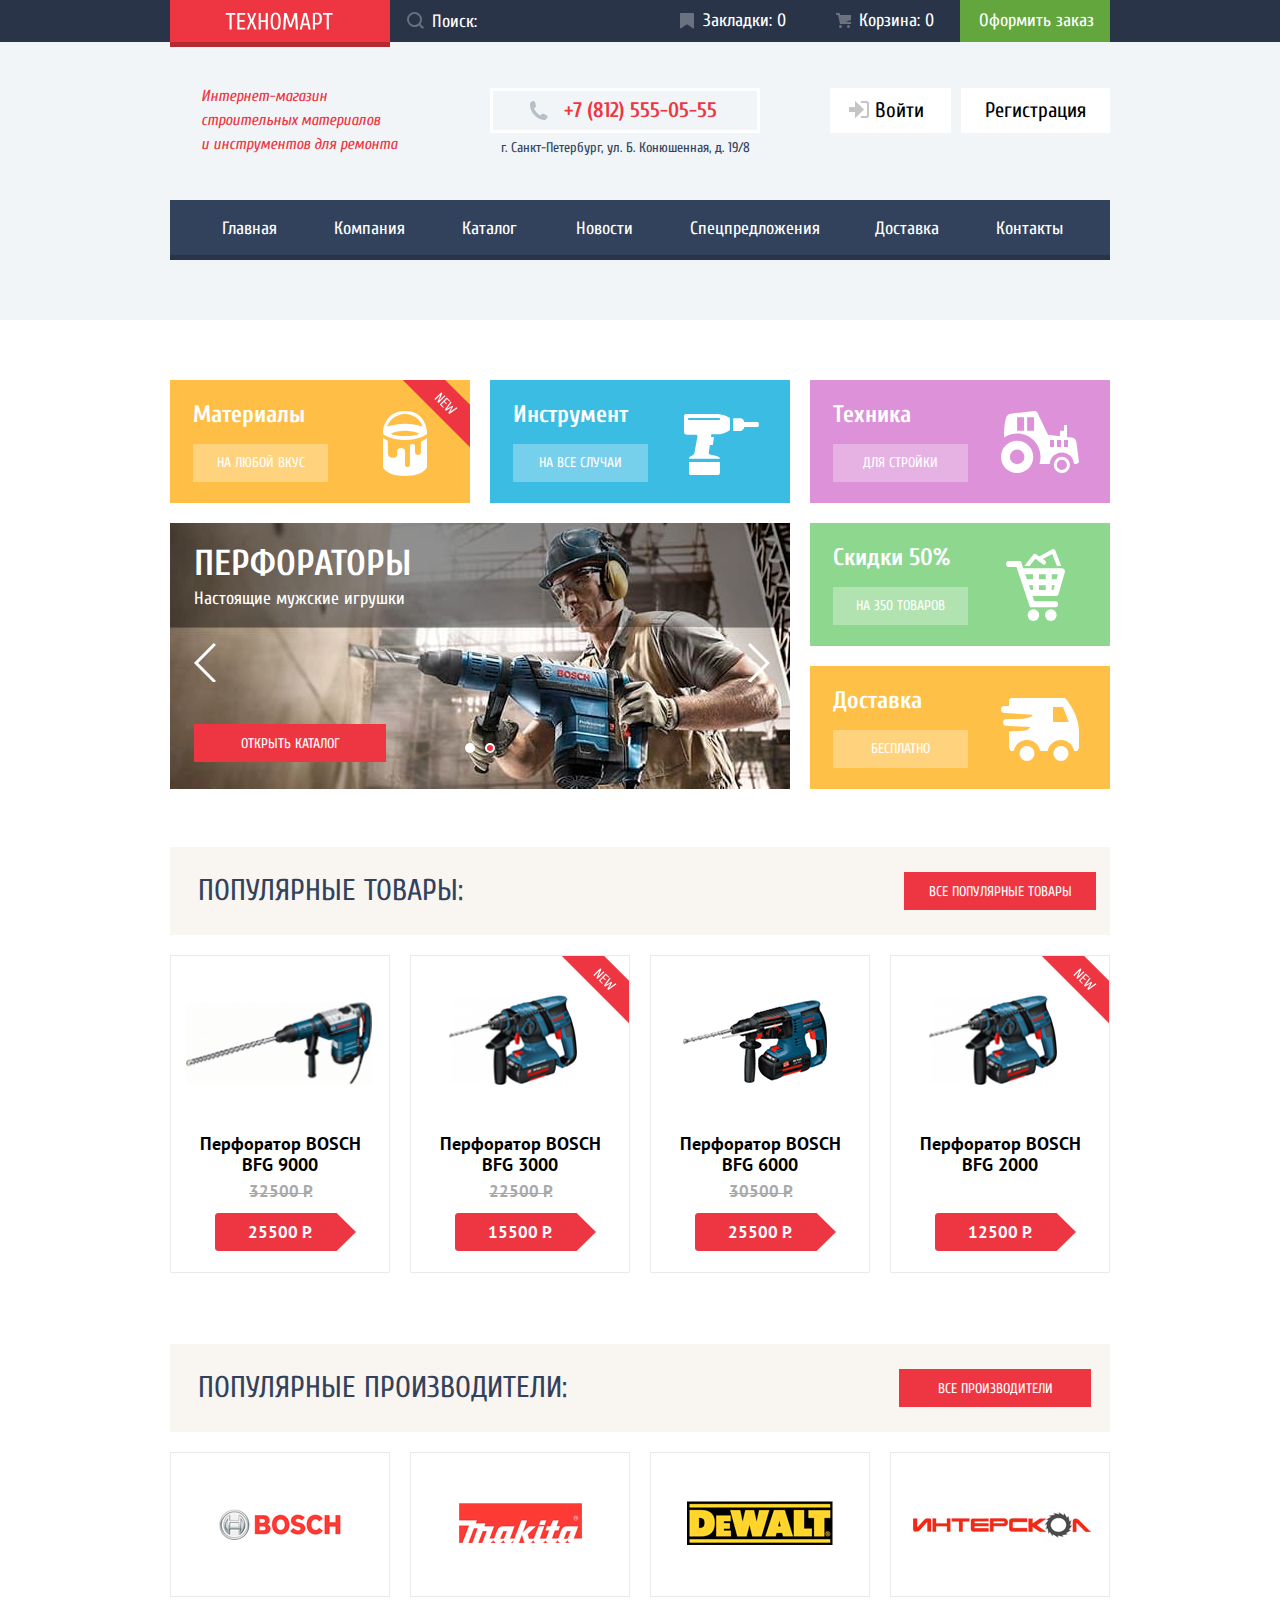
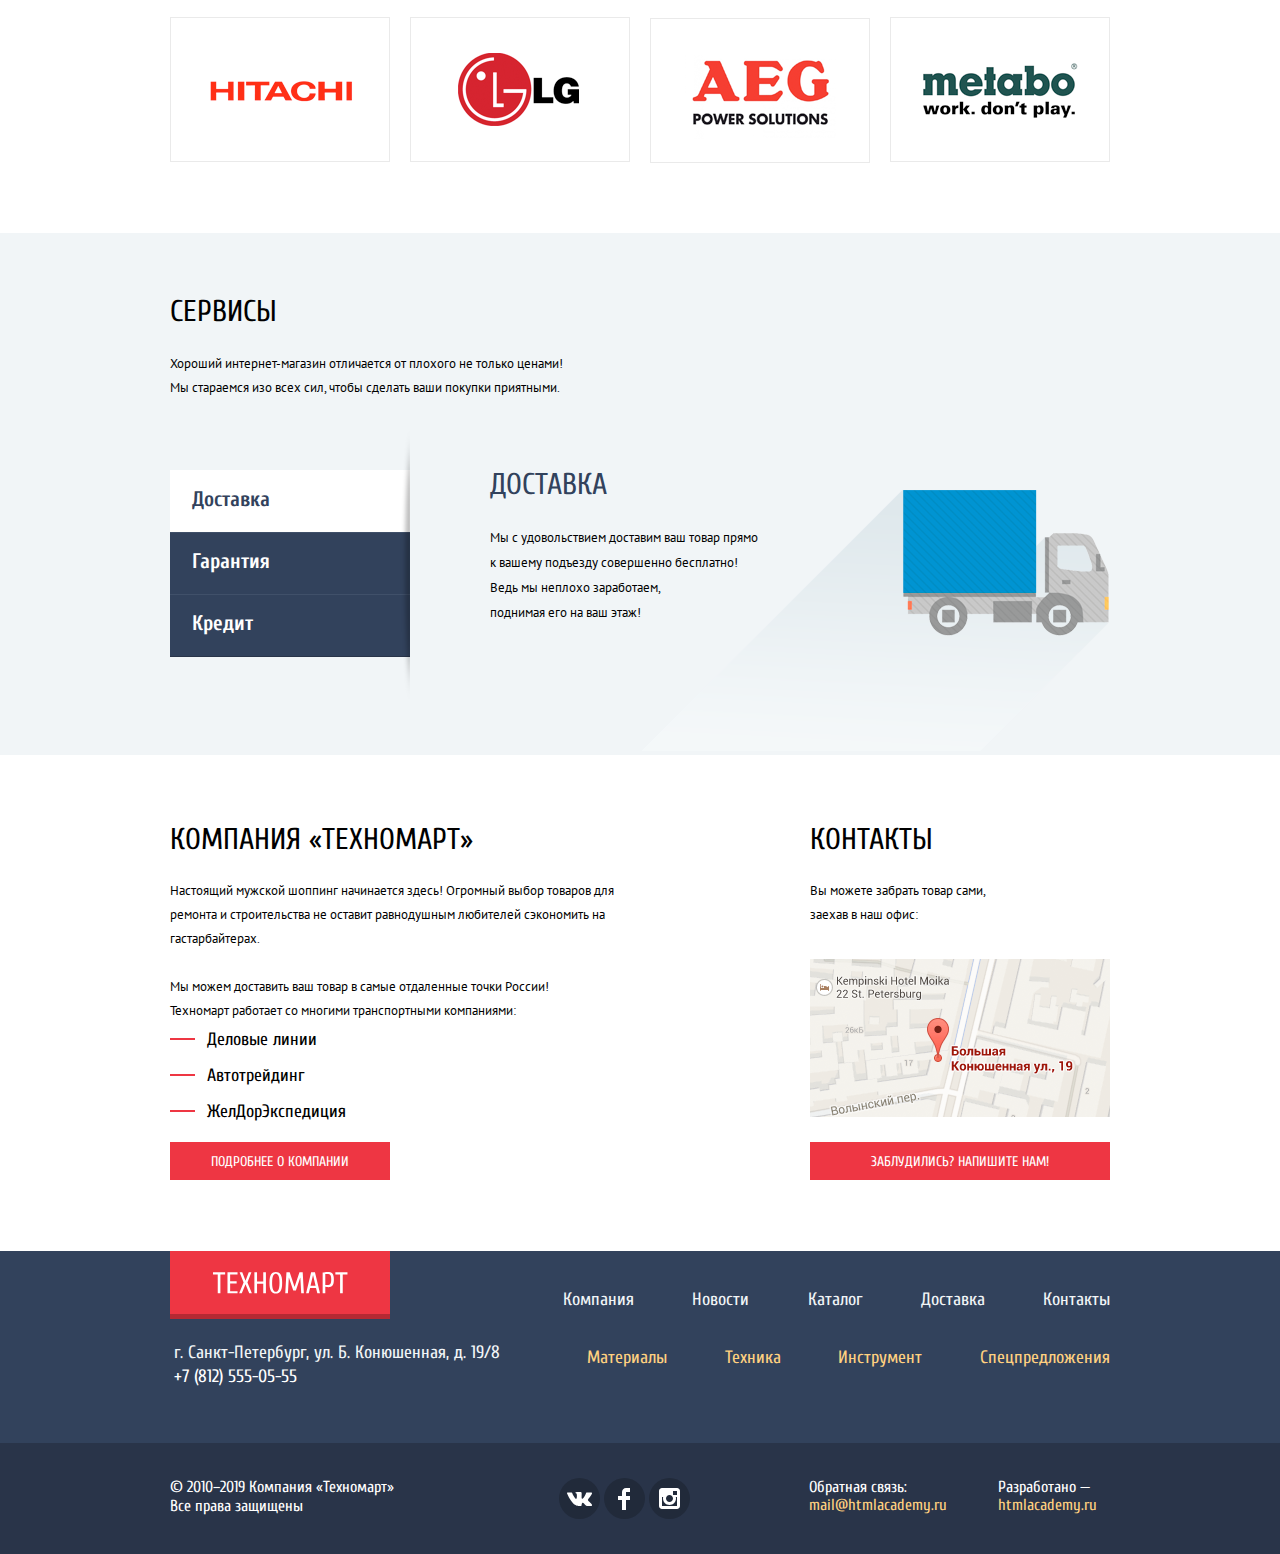
==== commit 3d92f9fe: "Сделал JS. Изменил структкру под прогрессивное улучшение" ====
--- a/index.html
+++ b/index.html
@@ -11,7 +11,7 @@
   <link rel="stylesheet" href="css/style.css">
 </head>
 
-<body class="page-body">
+<body class="index-page page-body">
   <header class="header-site">
     <div class="top-header-site">
       <div class="wrapper">
@@ -76,16 +76,16 @@
             <a class="button-tile" href="#">На все случаи</a>
           </section>
           <div class="slider-promo">
-            <div class="management-slider-promo">
+            <div class="management-slider-promo management-slider-promo-off">
               <div class="management-slider-promo-arrows">
                 <button class="button left-arrow-button" type="button" aria-label="предыдущий слайд"></button>
                 <button class="button right-arrow-button" type="button" aria-label="следующий слайд"></button></div>
               <div class="management-slider-promo-round">
-                <button class="button first-round-button " type="button" aria-label="первый слайд"></button>
-                <button class="button second-round-button current" type="button" aria-label="второй слайд"></button>
+                <button class="button first-round-button" type="button" aria-label="первый слайд"></button>
+                <button class="button second-round-button" type="button" aria-label="второй слайд"></button>
               </div>
             </div>
-            <div class="slide-promo slide-drill">
+            <div class="slide-promo slide-drill slide-current">
               <h3 class="title">Дрели</h3>
               <p class="description">Cоседям на радость!</p>
               <a class=design-button href="catalog.html">Открыть каталог</a>
@@ -119,7 +119,7 @@
           <h2 class="title">Популярные товары:</h2>
           <a class="design-button" href="catalog.html">Все популярные товары</a>
         </div>
-        <ul class="popular-product">
+        <ul class="event-target popular-product">
           <li class="item-product">
             <article class=" card-product">
               <h3 class="title">Перфоратор BOSCH<br>BFG 9000</h3>
@@ -245,18 +245,18 @@
           </p>
         </div>
         <div class="service-slider">
-          <ul class="buttons-slider-service">
-            <li><button class="button-slider-service button-carrent" type="button">Доставка</button></li>
+          <ul class="buttons-slider-service buttons-slider-service-off">
+            <li><button class="button-slider-service" type="button">Доставка</button></li>
             <li><button class="button-slider-service" type="button">Гарантия</button></li>
             <li><button class="button-slider-service" type="button">Кредит</button></li>
           </ul>
           <ul class="slides-service">
-            <li class="slide-service slide-delivery slide-carrent">
+            <li class="slide-service slide-delivery slide-current">
               <h3 class="slide-title">Доставка</h3>
               <p class="text">Мы с удовольствием доставим ваш товар прямо<br> к вашему подъезду совершенно
                 бесплатно!<br> Ведь мы неплохо заработаем,<br> поднимая его на ваш этаж!</p>
             </li>
-            <li class="slide-service slide-warranty">
+            <li class="slide-service slide-warranty slide-current">
               <h3 class="slide-title">Гарантия</h3>
               <p class="text">Если купленный у нас товар поломается или заискрит, а также в случае пожара,
                 спровоцированного его
@@ -264,7 +264,7 @@
                 уж
                 восстановите как-нибудь сами.</p>
             </li>
-            <li class="slide-service slide-credit">
+            <li class="slide-service slide-credit  slide-current">
               <h3 class="slide-title">Кредит</h3>
               <p class="text">Залезть в долговую яму стало проще! Кредитные консультанты придут вам на помощь.</p>
               <a class="design-button" href="#">Отправить заявку</a>
@@ -296,7 +296,7 @@
         <section class="contact">
           <h2 class="title">Контакты</h2>
           <p class="text">Вы можете забрать товар сами,<br>заехав в наш офис:</p>
-          <a class="map" href="img/lay5.png">
+          <a class="map" href="img/bigmap.png">
             <img src="img/lay5.png" width="300" height="158" alt="Карта с адресом ул. Б. Конюшенная, д. 19/8">
           </a>
           <a class="design-button" href="#">
@@ -364,7 +364,7 @@
     </div>
   </footer>
 
-  <section class="write-us visually-hidden">
+  <section class="write-us popup-off">
     <h2 class="visually-hidden">Напишите нам</h2>
     <form class="form-write-us" action="https://echo.htmlacademy.ru" method="post">
       <ul class="list-input">
@@ -374,7 +374,7 @@
             <input class="input top-input" type="email" name="email" placeholder="email@example.com" required></label>
         </li>
         <li><label>Текст письма:
-            <textarea class="input bottom-input" name="textarea" placeholder="В свободной форме"></textarea></label>
+            <textarea class="input bottom-input" name="textarea" placeholder="В свободной форме" required></textarea></label>
         </li>
       </ul>
       <div class="bottom-write-us">
@@ -384,12 +384,25 @@
     <button class="button-close" type="button" aria-label="закрыть окно обратной связи"></button>
   </section>
 
-  <section class="popup-map visually-hidden">
+  <section class="popup-map popup-off">
     <h2 class="visually-hidden">Карта из всплывающего окна</h2>
-    <img class="image-map" src="img/bigmap.png" width="943" height="449" alt="Карта с адрессом: ул. Б. Конюшенная, д. 19/8">
+    <iframe src="https://yandex.ru/map-widget/v1/?um=constructor%3Aa229b84eeddeccee6f63ae7c0e980bdbd6ffe06c9e4dd75a64b594db324dc15f&amp;source=constructor" width="943" height="449" frameborder="0"></iframe>    <img class="image-map" src="img/bigmap.png" width="943" height="449" alt="Карта с адрессом Техномарта: ул. Б. Конюшенная, д. 19/8">
     <button class="button-close" type="button" aria-label="закрыть окно с картой"></button>
   </section>
 
+  <section class="message-buy popup-off">
+    <div class="message-buy-content">
+    <h2 class="visually-hidden">Сообщение о товаре</h2>
+    <p class="text-message">Товар добавлен в корзину!</p>
+    <div class="buttons-panel">
+      <a class="link design-button" href="#">Оформить заказ</a>
+      <a class="link design-button" href="#">Продолжить покупки</a>
+    </div>
+    <button class="button-close" type="button" aria-label="закрыть сообщение"></button>
+  </div>
+  </section>
+  
+  <script src="js/script.js"></script>
 </body>
 
 </html>--- a/css/style.css
+++ b/css/style.css
@@ -235,9 +235,14 @@
   padding-bottom: 9px;
 }
 
+.trade-header-site .link:focus {
+  outline: none;
+}
+
 .trade-header-site .active {
   background-color: var(--basic-red, red);
 }
+
 
 .link-bookmarked {
   padding-left: 43px;
@@ -301,6 +306,7 @@
 .link-arrange:focus,
 .link-arrange:hover {
   background-color: var(--success, green);
+  outline: none;
 }
 
 .link-arrange:active {
@@ -440,6 +446,7 @@
 .entrace .link:hover,
 .entrace .link:focus {
   color: var(--basic-red, red);
+  outline: none;
 }
 
 .entrace .link:active {
@@ -486,6 +493,10 @@
   background-position: 0 0;
 }
 
+.output-name-user .link-name-user:focus {
+  outline: none;
+}
+
 .output-name-user .link-name-user:focus path,
 .output-name-user .link-name-user:hover path {
   fill: var(--basic-grey, darkgray);
@@ -493,6 +504,10 @@
 
 .output-name-user .link-name-user:active path {
   fill: var(--basic-greylight, gray);
+}
+
+.output-name-user .log-out:focus {
+  outline: none;
 }
 
 .output-name-user .log-out:hover path,
@@ -545,6 +560,7 @@
 .nav-person .link:hover,
 .nav-person .link:focus {
   color: var(--basic-red, red);
+  outline: none;
 }
 
 .nav-person .link:active {
@@ -599,6 +615,7 @@
 .nav-header-site .link[href]:focus,
 .nav-header-site .link[href]:hover {
   background-color: var(--nav-shadow);
+  outline: none;
 }
 
 .nav-header-site .link[href]:active {
@@ -687,6 +704,7 @@
 .nav-footer-site .link[href]:hover,
 .nav-footer-site .link[href]:focus {
   text-decoration: underline;
+  outline: none;
 }
 
 .nav-footer-site .link[href]:active {
@@ -725,6 +743,7 @@
 .trade-footer-site .link:hover,
 .trade-footer-site .link:focus {
   text-decoration: underline;
+  outline: none;
 }
 
 .trade-footer-site .link:active {
@@ -771,6 +790,7 @@
 .social-footer-site .link:focus,
 .social-footer-site .link:active {
   background-color: var(--basic-red, red);
+  outline: none;
 }
 
 .social-footer-site .link.vc {
@@ -827,6 +847,7 @@
 .feedback .link:hover,
 .feedback .link:focus {
   text-decoration: underline;
+  outline: none;
 }
 
 .feedback .link:active {
@@ -844,6 +865,8 @@
 .promo {
   display: flex;
   justify-content: space-between;
+  min-height: 409px;
+  height: 100%;
 }
 
 .left-column-promo {
@@ -914,8 +937,10 @@
   background-color: var(--tile-none, red);
 }
 
-.info-tile .button-tile:hover, .info-tile .button-tile:focus {
+.info-tile .button-tile:hover, 
+.info-tile .button-tile:focus {
   background-color: var(--tile-hover, red);
+  outline: none;
 }
 
 .info-tile .button-tile:active {
@@ -973,7 +998,7 @@
   display: none;
   flex-direction: column;
   align-items: flex-start;
-  min-height: 100%;
+  height: 266px;
   margin: 0;
 }
 
@@ -1003,6 +1028,10 @@
   line-height: 24px;
   color: var(--wight, white);
   background-color: transparent;
+}
+
+.management-slider-promo-off {
+  display: none;
 }
 
 .management-slider-promo .button {
@@ -1093,6 +1122,7 @@
 .design-button:focus,
 .design-button:hover {
   background-color: var(--design-button-focus, darkred);
+  outline: none;
 }
 
 .design-button:active {
@@ -1229,6 +1259,7 @@
 .button-buy:focus,
 .button-buy:hover {
   background-color: var(--success, lightgreen);
+  outline: none;
 }
 
 .button-buy:active {
@@ -1259,6 +1290,7 @@
 .button-bookmark:focus,
 .button-bookmark:hover {
   border-color: var(--nav-blue, blue);
+  outline: none;
 }
 
 .button-bookmark:active {
@@ -1453,6 +1485,7 @@
 .popular-vendor .vendor:focus,
 .popular-vendor .vendor:hover {
   box-shadow: 0 4px 20px var(--card-shadow, lightgray);
+  outline: none;
 }
 
 .popular-vendor .vendor:active {
@@ -1466,7 +1499,6 @@
 .service .wrapper {
   position: relative;
   padding-top: 64px;
-  padding-bottom: 99px;
 }
 
 .header-service {
@@ -1503,6 +1535,10 @@
   align-items: stretch;
   width: 240px;
   margin-right: 80px;
+}
+
+.service-slider .buttons-slider-service-off {
+  display: none;
 }
 
 .buttons-slider-service:after {
@@ -1542,7 +1578,7 @@
   background-color: var(--nav-shadow, darkblue);
 }
 
-.button-slider-service.button-carrent {
+.button-slider-service.button-current {
   color: var(--nav-blue, darkblue);
   background-color: var(--wight, white);
   box-shadow: 0 1px 0 var(--wight, white), inset 0 1px 0 var(--wight, white);
@@ -1554,8 +1590,8 @@
 
 .slide-delivery::after {
   position: absolute;
-  right: -1px;
-  bottom: 4px;
+  left: 151px;
+  top: 20px;
 
   width: 468px;
   height: 261px;
@@ -1569,8 +1605,8 @@
 
 .slide-warranty::after {
   position: absolute;
-  right: -8px;
-  bottom: 5px;
+  left: 165px;
+  top: -2px;
 
   width: 389px;
   height: 283px;
@@ -1584,8 +1620,8 @@
 
 .slide-credit::after {
   position: absolute;
-  right: -10px;
-  bottom: 2px;
+  left: 165px;
+  top: 0px;
 
   width: 465px;
   height: 285px;
@@ -1597,6 +1633,12 @@
   content: "";
 }
 
+.slide-service {
+  position: relative;
+  display: none;
+  min-height: 285px;
+}
+
 .slide-service .slide-title {
   position: relative;
   z-index: 1;
@@ -1616,7 +1658,7 @@
   width: 313px;
   font-weight: normal;
   font-size: 13px;
-  line-height: 24px;
+  line-height: 25px;
   font-family: var(--second-font, Arial, sans-serif);
   color: var(--text-black, black);
 }
@@ -1627,11 +1669,7 @@
   border-radius: 2px;
 }
 
-.slide-service {
-  display: none;
-}
-
-.slide-service.slide-carrent {
+.slide-service.slide-current {
   display: block;
 }
 
@@ -2192,6 +2230,10 @@
   margin-right: 21px;
 }
 
+.sort .button-sort-icon:focus {
+  outline: none;
+}
+
 .sort .button-sort-icon:focus path,
 .sort .button-sort-icon:hover path {
   fill: var(--basic-grey, darkgray);
@@ -2212,6 +2254,7 @@
 .button-sort-text:hover {
   color: var(--text-black, black);
   border-bottom-style: solid;
+  outline: none;
 }
 
 .sort-active {
@@ -2219,6 +2262,12 @@
   border-bottom: none;
   pointer-events: none;
   cursor: default;
+}
+
+.sort-active:focus {
+  color: var(--basic-red, red);
+  border-bottom: none;
+  outline: none;
 }
 
 .catalog-product {
@@ -2297,9 +2346,10 @@
   left: 50%;
   z-index: 3;
 
-  width: 940px;
+  display: none;
+  width: 943px;
   height: 449px;
-  margin-left: -470px;
+  margin-left: -471px;
   margin-top: -225px;
   background-color: var(--basic-grey, gray);
   box-shadow: 0 4px 20px rgba(0, 0, 0, 0.15);
@@ -2347,6 +2397,7 @@
   left: 50%;
   z-index: 3;
 
+  display: none;
   width: 620px;
   min-height: 430px;
   margin-top: -215px;
@@ -2440,8 +2491,7 @@
   left: 50%;
   z-index: 3;
 
-  display: flex;
-  flex-direction: column;
+  display: none;
   width: 620px;
   min-height: 282px;
   margin-top: -141px;
@@ -2450,6 +2500,11 @@
   box-shadow: 0 20px 40px var(--shadow-message-buy, darkgray);
 }
 
+.message-buy-content {
+  display: flex;
+  flex-direction: column;
+}
+
 .message-buy::before {
   position: absolute;
   top: 0;
@@ -2521,4 +2576,57 @@
   margin-left: 10px;
   color: var(--text-black, black);
   background-color: var(--wight, white);
+}
+
+.popup-on {
+  display: block;
+}
+
+.modal-show {
+  display: block;
+  animation: bounce 0.6s;
+}
+
+.modal-error {
+  animation: shake 0.6s;
+}
+
+@keyframes bounce {
+  0% {
+    transform: translateY(-2000px);
+  }
+
+  70% {
+    transform: translateY(30px);
+  }
+
+  90% {
+    transform: translateY(-50px);
+  }
+
+  100% {
+    transform: translateY(0);
+  }
+}
+
+@keyframes shake {
+  0%,
+  100% {
+    transform: translateX(0);
+  }
+
+  10%,
+  30%,
+  50%,
+  70%,
+  90% {
+    transform: translateX(-10px);
+  }
+
+  20%,
+  40%,
+  60%,
+  80% {
+    transform: translateX(10px);
+  }
 }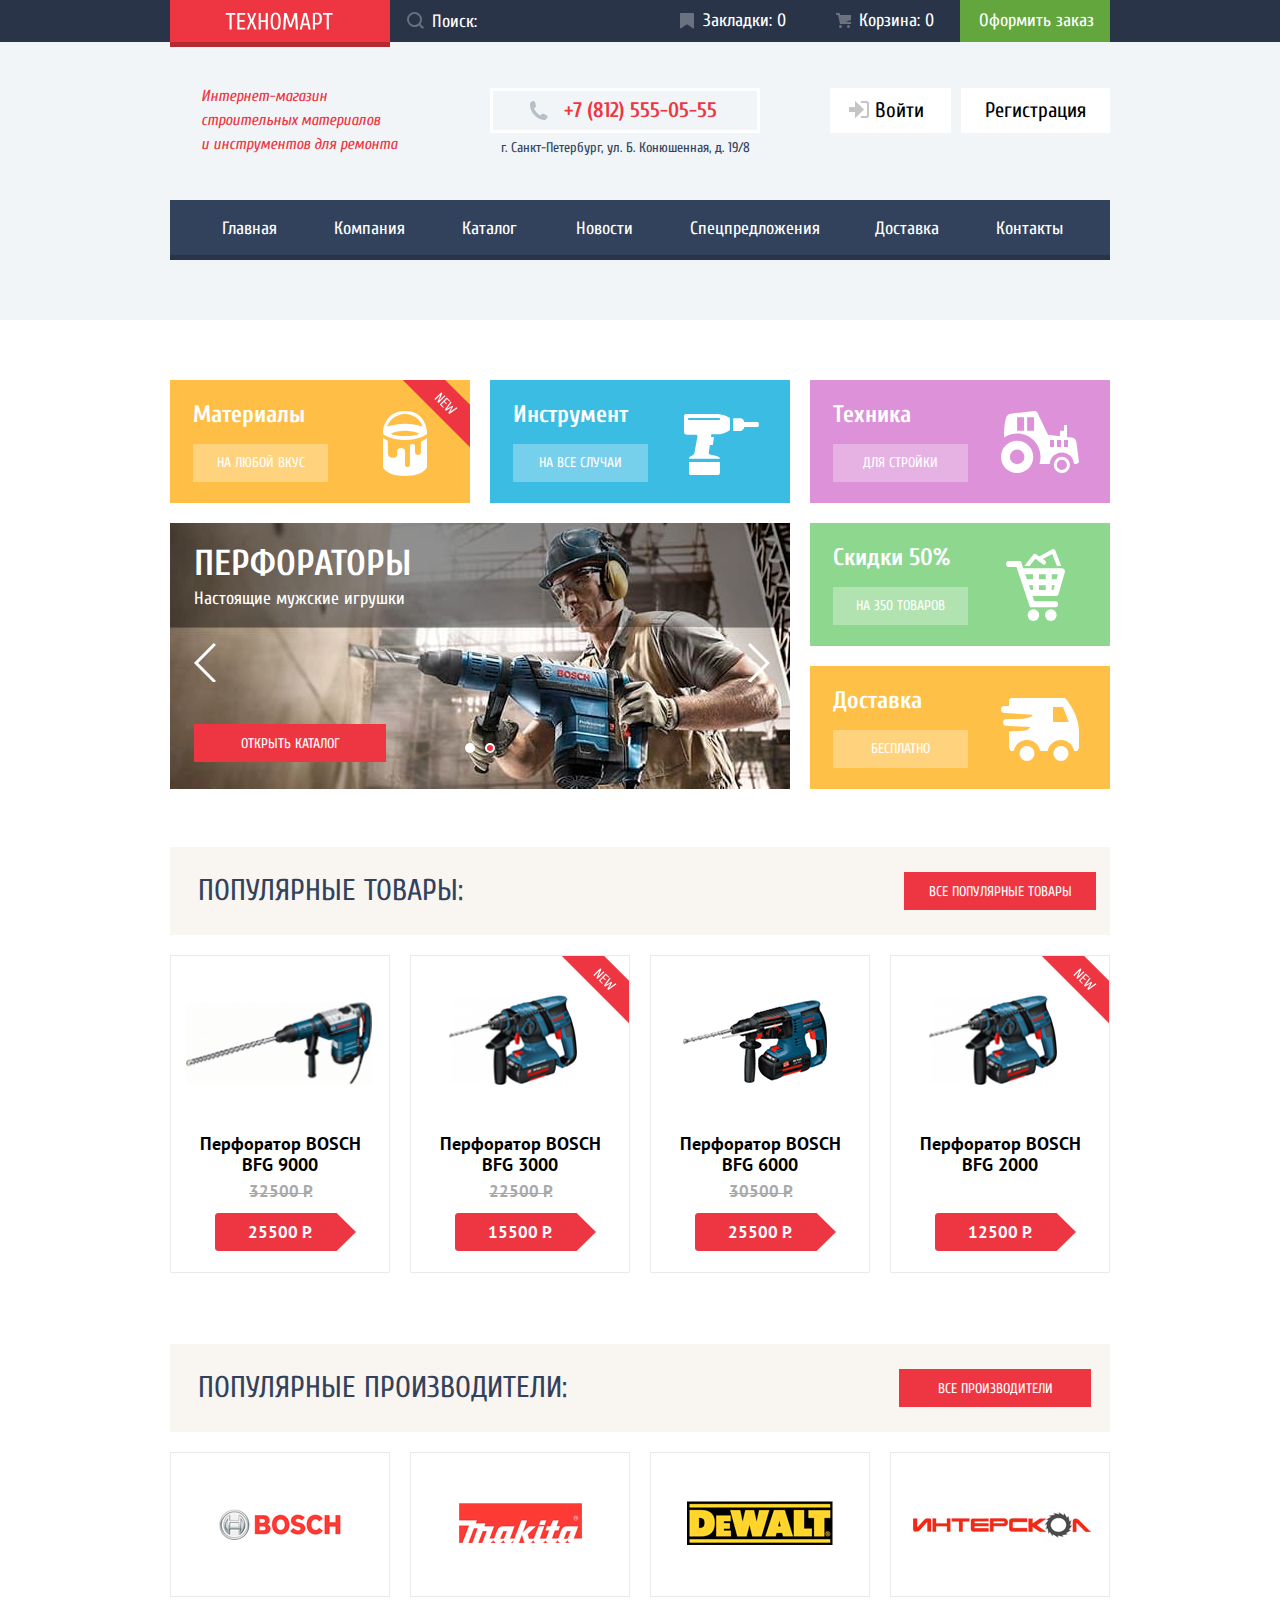
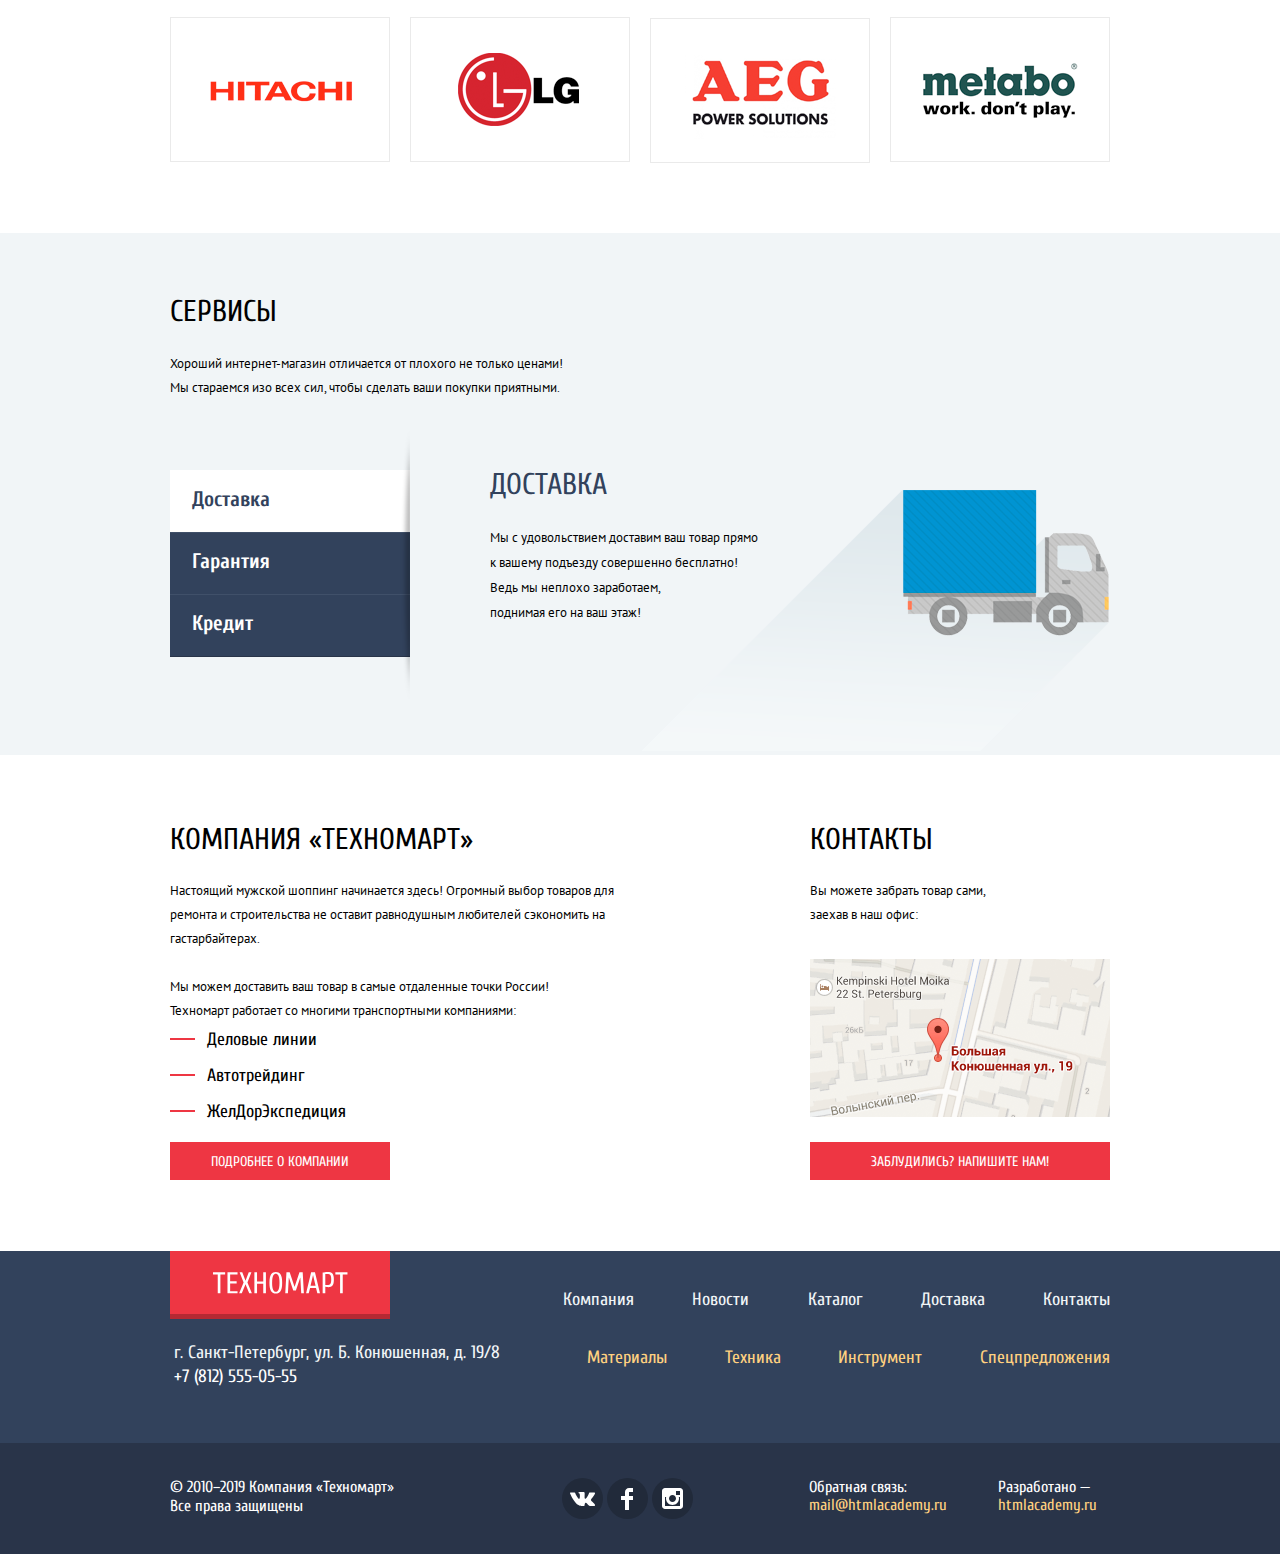
==== commit 7c6eee8b: "Правки." ====
--- a/index.html
+++ b/index.html
@@ -4,11 +4,11 @@
 <head>
   <meta charset="utf-8">
   <title>Техномарт</title>
-  <link href="https://fonts.googleapis.com/css2?family=Cuprum:ital,wght@0,400;0,700;1,400&display=swap"
+  <link
+    href="https://fonts.googleapis.com/css2?family=Cuprum:ital,wght@0,400;0,700;1,400&family=PT+Sans:wght@400;700&display=swap"
     rel="stylesheet">
-  <link href="https://fonts.googleapis.com/css2?family=PT+Sans:wght@400;700&display=swap" rel="stylesheet">
   <link rel="stylesheet" href="css/normalize.css">
-  <link rel="stylesheet" href="css/style.css">
+  <link rel="stylesheet" href="css/style.min.css">
 </head>
 
 <body class="index-page page-body">
@@ -22,7 +22,9 @@
         <form class="form-search" action="https://echo.htmlacademy.ru/" method="get">
           <label class="label-search">
             <input class="input-search" type="search" name="search" placeholder="Поиск:">
-            <p class="icon-search"><svg xmlns="http://www.w3.org/2000/svg" width="17" height="17" viewBox="0 0 17 17"><path fill="#697180" d="M17 15.586l-3.542-3.542A7.465 7.465 0 0 0 15 7.5 7.5 7.5 0 1 0 7.5 15c1.71 0 3.282-.579 4.544-1.542L15.586 17 17 15.586zM2 7.5C2 4.467 4.467 2 7.5 2 10.532 2 13 4.467 13 7.5c0 3.032-2.468 5.5-5.5 5.5A5.506 5.506 0 0 1 2 7.5z"/></svg></p>
+            <svg class="icon-search" xmlns="http://www.w3.org/2000/svg" width="17" height="17" viewBox="0 0 17 17">
+              <path fill="#697180" d="M17 15.586l-3.542-3.542A7.465 7.465 0 0 0 15 7.5 7.5 7.5 0 1 0 7.5 15c1.71 0 3.282-.579 4.544-1.542L15.586 17 17 15.586zM2 7.5C2 4.467 4.467 2 7.5 2 10.532 2 13 4.467 13 7.5c0 3.032-2.468 5.5-5.5 5.5A5.506 5.506 0 0 1 2 7.5z" />
+            </svg>
           </label>
         </form>
         <div class="trade-header-site">
@@ -34,17 +36,20 @@
     </div>
 
     <div class="wrapper center-header-site">
-      <h1 class="text-center-header-site">Интернет-магазин строительных материалов<br> и инструментов для ремонта</h1>
+      <h1 class="text-center-header-site">Интернет-магазин строительных материалов и&nbsp;инструментов для ремонта</h1>
       <div class="contact-header-site">
-        <a class="tel" href="tel:+78125550555">+7 (812) 555-05-55</a>
-        <p class="adress">г. Санкт-Петербург, ул. Б. Конюшенная, д. 19/8</p>
+        <a class="tel" href="tel:+78125550555">+7&nbsp;(812)&nbsp;555-05-55</a>
+        <p class="adress">г.&nbsp;Санкт-Петербург, ул.&nbsp;Б.&nbsp;Конюшенная, д.&nbsp;19/8</p>
       </div>
       <ul class="entrace">
-        <li><a class="link" href="#"><svg xmlns="http://www.w3.org/2000/svg" width="20" height="17" viewBox="0 0 20 17">
+        <li>
+          <a class="link" href="#">
+            <svg xmlns="http://www.w3.org/2000/svg" width="20" height="17" viewBox="0 0 20 17">
               <path fill="#c5c5c5" d="M14.875 8.5L6 0v6H0v5h6v6z" />
-              <path fill="#c5c5c5"
-                d="M16.986 15.01h-5.027V17h5.027c2.178 0 3.004-1.81 3.029-3.026V3.028C19.99 1.811 19.164 0 16.986 0h-5.027v1.99h5.027c.839 0 .992.681 1.01 1.057v10.904c-.017.376-.171 1.059-1.01 1.059z" />
-            </svg>Войти</a></li>
+              <path fill="#c5c5c5" d="M16.986 15.01h-5.027V17h5.027c2.178 0 3.004-1.81 3.029-3.026V3.028C19.99 1.811 19.164 0 16.986 0h-5.027v1.99h5.027c.839 0 .992.681 1.01 1.057v10.904c-.017.376-.171 1.059-1.01 1.059z" />
+            </svg>Войти
+          </a>
+        </li>
         <li><a class="link" href="#">Регистрация</a></li>
       </ul>
     </div>
@@ -122,7 +127,7 @@
         <ul class="event-target popular-product">
           <li class="item-product">
             <article class=" card-product">
-              <h3 class="title">Перфоратор BOSCH<br>BFG 9000</h3>
+              <h3 class="title">Перфоратор BOSCH BFG&nbsp;9000</h3>
               <div class="layer-card">
                 <a class="button-buy" href="#">Купить</a>
                 <a class="button-bookmark" href="#">В закладки</a>
@@ -138,7 +143,7 @@
 
           <li class="item-product">
             <article class=" card-product new">
-              <h3 class="title">Перфоратор BOSCH<br>BFG 3000</h3>
+              <h3 class="title">Перфоратор BOSCH BFG&nbsp;3000</h3>
               <div class="layer-card">
                 <a class="button-buy" href="#">Купить</a>
                 <a class="button-bookmark" href="#">В закладки</a>
@@ -154,7 +159,7 @@
 
           <li class="item-product">
             <article class=" card-product">
-              <h3 class="title">Перфоратор BOSCH<br>BFG 6000</h3>
+              <h3 class="title">Перфоратор BOSCH BFG&nbsp;6000</h3>
               <div class="layer-card">
                 <a class="button-buy" href="#">Купить</a>
                 <a class="button-bookmark" href="#">В закладки</a>
@@ -170,7 +175,7 @@
 
           <li class="item-product">
             <article class=" card-product new">
-              <h3 class="title">Перфоратор BOSCH<br>BFG 2000</h3>
+              <h3 class="title">Перфоратор BOSCH BFG&nbsp;2000</h3>
               <div class="layer-card">
                 <a class="button-buy" href="#">Купить</a>
                 <a class="button-bookmark" href="#">В закладки</a>
@@ -240,7 +245,7 @@
       <div class="wrapper">
         <div class="header-service">
           <h2 class="title">Сервисы</h2>
-          <p class="text">Хороший интернет-магазин отличается от плохого не только ценами!<br>Мы стараемся изо всех сил,
+          <p class="text">Хороший интернет-магазин отличается от&nbsp;плохого не&nbsp;только ценами!<br> Мы стараемся изо&nbsp;всех сил,
             чтобы сделать ваши покупки приятными.
           </p>
         </div>
@@ -253,20 +258,15 @@
           <ul class="slides-service">
             <li class="slide-service slide-delivery slide-current">
               <h3 class="slide-title">Доставка</h3>
-              <p class="text">Мы с удовольствием доставим ваш товар прямо<br> к вашему подъезду совершенно
-                бесплатно!<br> Ведь мы неплохо заработаем,<br> поднимая его на ваш этаж!</p>
+              <p class="text">Мы с&nbsp;удовольствием доставим ваш товар прямо к&nbsp;вашему подъезду совершенно бесплатно!<br> Ведь мы неплохо заработаем,<br> поднимая его на&nbsp;ваш этаж!</p>
             </li>
             <li class="slide-service slide-warranty slide-current">
               <h3 class="slide-title">Гарантия</h3>
-              <p class="text">Если купленный у нас товар поломается или заискрит, а также в случае пожара,
-                спровоцированного его
-                возгоранием, вы всегда можете быть уверены в нашей гарантии. Мы обменяем сгоревший товар на новый. Дом
-                уж
-                восстановите как-нибудь сами.</p>
+              <p class="text">Если купленный у&nbsp;нас товар поломается или заискрит, а&nbsp;также в&nbsp;случае пожара, спровоцированного его возгоранием, вы всегда можете быть уверены в&nbsp;нашей гарантии. Мы обменяем сгоревший товар на&nbsp;новый. Дом&nbsp;уж восстановите как-нибудь сами.</p>
             </li>
             <li class="slide-service slide-credit  slide-current">
               <h3 class="slide-title">Кредит</h3>
-              <p class="text">Залезть в долговую яму стало проще! Кредитные консультанты придут вам на помощь.</p>
+              <p class="text">Залезть в долговую яму стало проще!<br> Кредитные консультанты придут вам на помощь.</p>
               <a class="design-button" href="#">Отправить заявку</a>
             </li>
           </ul>
@@ -278,13 +278,9 @@
       <div class="bottom-main">
         <article class="about-me">
           <h2 class="title">Компания «Техномарт»</h2>
-          <p class="text">Настоящий мужской шоппинг начинается здесь! Огромный выбор товаров для ремонта и строительства
-            не оставит
-            равнодушным любителей сэкономить на гастарбайтерах.</p>
-          <p class="text">Мы можем доставить ваш товар в самые отдаленные точки России!<br>Техномарт работает со
-            многими
-            транспортными
-            компаниями:</p>
+          <p class="text">Настоящий мужской шоппинг начинается здесь! Огромный выбор товаров для ремонта и&nbsp;строительства не&nbsp;оставит равнодушным любителей сэкономить на гастарбайтерах.</p>
+          <p class="text">Мы можем доставить ваш товар в&nbsp;самые отдаленные точки России!<br>
+            Техномарт работает со&nbsp;многими транспортными компаниями:</p>
           <ul class="carrier">
             <li class="name-partner">Деловые линии</li>
             <li class="name-partner">Автотрейдинг</li>
@@ -295,7 +291,7 @@
 
         <section class="contact">
           <h2 class="title">Контакты</h2>
-          <p class="text">Вы можете забрать товар сами,<br>заехав в наш офис:</p>
+          <p class="text">Вы можете забрать товар сами,<br>заехав в&nbsp;наш офис:</p>
           <a class="map" href="img/bigmap.png">
             <img src="img/lay5.png" width="300" height="158" alt="Карта с адресом ул. Б. Конюшенная, д. 19/8">
           </a>
@@ -325,8 +321,8 @@
         </section>
       </div>
       <div class="second-line-footer-site">
-        <p class="adress-footer-site">г. Санкт-Петербург, ул. Б. Конюшенная, д. 19/8<br>
-          <a href="tel:+78125550555">+7 (812) 555-05-55</a>
+        <p class="adress-footer-site">г.&nbsp;Санкт-Петербург, ул.&nbsp;Б.&nbsp;Конюшенная, д.&nbsp;19/8
+          <a href="tel:+78125550555">+7&nbsp;(812)&nbsp;555-05-55</a>
         </p>
         <section class="trade-footer-site">
           <h2 class="visually-hidden">Торговля из футера</h2>
@@ -342,7 +338,7 @@
 
     <div class="bottom-footer-site">
       <div class="wrapper">
-        <p class="copyright-footer-site">© 2010–2019 Компания «Техномарт»<br>Все права защищены</p>
+        <p class="copyright-footer-site">© 2010–2019 Компания «Техномарт» Все права защищены</p>
         <ul class="social-footer-site">
           <li>
             <a class="link vc" href="#" title="вконтакте"></a>
@@ -357,7 +353,7 @@
         <div class="feedback">
           <p class="text">Обратная связь:<br>
             <a class="link" href="mail@htmlacademy.ru">mail@htmlacademy.ru</a></p>
-          <p class="text">Разработано —<br>
+          <p class="text">Разработано&nbsp;—<br>
             <a class="link" href="https://htmlacademy.ru/intensive/htmlcss">htmlacademy.ru</a></p>
         </div>
       </div>
@@ -374,7 +370,8 @@
             <input class="input top-input" type="email" name="email" placeholder="email@example.com" required></label>
         </li>
         <li><label>Текст письма:
-            <textarea class="input bottom-input" name="textarea" placeholder="В свободной форме" required></textarea></label>
+            <textarea class="input bottom-input" name="textarea" placeholder="В свободной форме"
+              required></textarea></label>
         </li>
       </ul>
       <div class="bottom-write-us">
@@ -386,23 +383,24 @@
 
   <section class="popup-map popup-off">
     <h2 class="visually-hidden">Карта из всплывающего окна</h2>
-    <iframe src="https://yandex.ru/map-widget/v1/?um=constructor%3Aa229b84eeddeccee6f63ae7c0e980bdbd6ffe06c9e4dd75a64b594db324dc15f&amp;source=constructor" width="943" height="449" frameborder="0"></iframe>    <img class="image-map" src="img/bigmap.png" width="943" height="449" alt="Карта с адрессом Техномарта: ул. Б. Конюшенная, д. 19/8">
+    <iframe src="https://yandex.ru/map-widget/v1/?um=constructor%3Aa229b84eeddeccee6f63ae7c0e980bdbd6ffe06c9e4dd75a64b594db324dc15f&amp;source=constructor" width="943" height="449"></iframe>
+    <p><img class="image-map" src="img/bigmap.png" width="943" height="449" alt="Карта с адрессом Техномарта: ул. Б. Конюшенная, д. 19/8"></p>
     <button class="button-close" type="button" aria-label="закрыть окно с картой"></button>
   </section>
 
   <section class="message-buy popup-off">
     <div class="message-buy-content">
-    <h2 class="visually-hidden">Сообщение о товаре</h2>
-    <p class="text-message">Товар добавлен в корзину!</p>
-    <div class="buttons-panel">
-      <a class="link design-button" href="#">Оформить заказ</a>
-      <a class="link design-button" href="#">Продолжить покупки</a>
-    </div>
-    <button class="button-close" type="button" aria-label="закрыть сообщение"></button>
-  </div>
+      <h2 class="visually-hidden">Сообщение о товаре</h2>
+      <p class="text-message">Товар добавлен в&nbsp;корзину!</p>
+      <div class="buttons-panel">
+        <a class="link design-button" href="#">Оформить заказ</a>
+        <a class="link design-button" href="#">Продолжить покупки</a>
+      </div>
+      <button class="button-close" type="button" aria-label="закрыть сообщение"></button>
+    </div>
   </section>
-  
-  <script src="js/script.js"></script>
+
+  <script src="js/script.min.js"></script>
 </body>
 
 </html>--- a/css/style.min.css
+++ b/css/style.min.css
@@ -0,0 +1 @@
+:root{--basic-red:#EE3643;--basic-green:#63A63E;--basic-grey:#293449;--basic-greylight:#C5C5C5;--basic-background:#F1F5F7;--wight:#FFF;--special-ylellow:#FFBF47;--second-special-ylellow:#FFC047;--special-blue:#3BBCE3;--special-lilac:#DC91D8;--special-greenlight:#8ED78F;--special-yellowlight:#FFD180;--success:#5FBB2D;--warning:#FFBF47;--error:#BA2732;--text-black:#000;--dark-blue:#161D29;--nav-blue:#32425C;--nav-active:#1D2739;--nav-shadow:#293449;--border-card:#EAEAEA;--backgraund-popular:#F9F5F0;--buy-button-shadow:#367315;--buy-button-active:#518534;--old-price:#A9A9A9;--title-background:#F2F6F8;--filter-background:#F7F3EC;--border-button-catalog:#E5E5E5;--buttoms-panel:#F1F1F1;--logo-shadow:#b52933;--logo-shadow-active:#8d1e26;--background-social:#212A3A;--scale:#d7dcde;--scale-bar:#00ca74;--tiggle:#ABABAB;--shadow-tiggle:#cfcfcf;--checkbox:#b5b5b5;--design-button-focus:#CA2C37;--card-shadow:rgba(0,0,0,.15);--tile-none:rgba(255,255,255,.3);--tile-active:rgba(169,169,169,.3);--tile-hover:rgba(197,197,197,.3);--semi-transparent:rgba(255,255,255,.5);--styly-button:rgba(0,0,0,.3);--shadow-message-buy:rgba(41,52,73,.75);--first-font:"Cuprum",Arial,sans-serif;--second-font:"PT Sans",Arial,sans-serif}body{min-width:960px;margin:0;padding:0;font-weight:400;font-size:18px;line-height:24px;font-family:var(--first-font,Arial,sans-serif);color:var(--Text-black,black);background-color:var(--Wight,white)}*,*::before,*::after{box-sizing:inherit}html{box-sizing:border-box}.content-box-component{box-sizing:content-box}a{text-decoration:none;color:var(--Wight,white)}img{max-width:100%;height:auto}ul{margin:0;padding:0;list-style-type:none}fieldset{margin:0;border:none}.visually-hidden{position:absolute;clip:rect(0 0 0 0);width:1px;height:1px;margin:-1px}.page{height:100%}.page-body{display:grid;grid-template-rows:min-content 1fr min-content;align-content:start;min-height:100%}.header-site{display:flex;flex-direction:column;background-color:var(--basic-background,lightblue)}.top-header-site{display:flex;font-weight:400;font-size:18px;line-height:24px;color:var(--Wight,white);background-color:var(--basic-grey,darkblue)}.wrapper{display:inherit;width:940px;margin:0 auto}.trade-header-site{display:flex;align-items:center;width:450px;height:100%}.logo-header-site{position:relative;display:block;width:220px;height:42px;padding:12px 57px 17px 55px;background-color:var(--basic-red,red)}.logo-header-site::after{position:absolute;left:0;bottom:-5px;display:block;width:100%;height:5px;background-color:var(--logo-shadow,darkred);content:""}.logo-header-site[href]:active{background-color:var(--error,darkred)}.logo-header-site[href]:active::after{background-color:var(--logo-shadow-active,darkred)}.form-search{position:relative;flex-grow:1}.input-search::-moz-placeholder{color:var(--wight,white);opacity:1}.input-search::-webkit-input-placeholder{color:var(--wight,white)}.input-search{width:100%;height:100%;padding-left:42px;font:inherit;outline:none;border:none;background-color:transparent}.input-search:focus{color:var(--text-black,black);background-color:var(--wight,white)}.icon-search{position:absolute;top:12px;left:17px;width:17px;height:17px;margin:0;padding:0;pointer-events:none}.input-search:hover~.icon-search path{fill:var(--wight,white)}.input-search:focus~.icon-search path{fill:var(--basic-red,red)}.trade-header-site .link{position:relative;display:block;min-width:150px;padding-top:9px;padding-bottom:9px}.trade-header-site .link:focus{outline:none}.trade-header-site .active{background-color:var(--basic-red,red)}.link-bookmarked{padding-left:43px}.link-bookmarked::before{position:absolute;top:13px;left:20px;width:14px;height:16px;background-image:url(../img/icon-bookmark.svg);background-repeat:no-repeat;background-position:0 0;opacity:.3;content:""}.link-bascet{padding-left:49px}.link-bascet::before{position:absolute;top:13px;left:26px;width:15px;height:15px;background-image:url(../img/icon-cart.svg);background-repeat:no-repeat;background-position:0 0;opacity:.3;content:""}.trade-header-site .link:hover::before,.trade-header-site .link:focus::before{opacity:1}.trade-header-site .link:active::before{opacity:.3}.link-bookmarked:active,.link-bascet:active{color:var(--semi-transparent);background-color:var(--dark-blue,darkblue)}.trade-header-site .link-arrange{flex-grow:0;padding-right:16px;padding-left:19px;background-color:var(--basic-green,lightgreen)}.link-arrange:focus,.link-arrange:hover{background-color:var(--success,green);outline:none}.link-arrange:active{color:rgba(255,255,255,.5);background-color:var(--basic-green,lightgreen)}.trade-header-site .not-empty{background-color:var(--basic-red,red)}.trade-header-site .not-empty:active{background-color:var(--error,darkred)}.center-header-site{display:flex;min-height:158px;padding-top:46px;padding-bottom:40px}.center-header-site.logged-in{padding-bottom:26px}.text-center-header-site{display:block;width:197px;margin:0;margin-top:-4px;margin-left:31px;padding:0;font-style:italic;font-weight:400;font-size:16px;line-height:24px;color:var(--basic-red,red)}.contact-header-site{margin-left:92px}.contact-header-site .tel{position:relative;display:inline-block;width:270px;min-height:45px;padding:4px 36px 5px 71px;font-weight:700;font-size:21px;line-height:30px;font-family:var(--first-font,Arial,sans-serif);color:var(--basic-red,red);border:3px solid var(--wight,white)}.contact-header-site .tel:before{position:absolute;top:10px;left:36px;width:19px;height:19px;background-image:url(../img/icon-phone.svg);background-repeat:no-repeat;background-position:0 0;content:""}.contact-header-site .adress{max-width:270px;margin:0;margin-top:3px;font-weight:400;font-size:14px;line-height:24px;text-align:center;color:var(--nav-blue,darkblue)}.entrace{display:flex;justify-content:end;flex-wrap:wrap;max-width:299px;margin-left:auto}.entrace li:nth-child(1) .link{position:relative;padding:12px 27px 12px 45px}.entrace li:nth-child(1) .link svg{position:absolute;top:13px;left:19px;width:20px;height:17px;background-image:url(../img/icon-login.svg);background-repeat:no-repeat;background-position:0 0}.entrace li:nth-child(1) .link:hover path,.entrace li:nth-child(1) .link:focus path{fill:var(--basic-grey,darkgray)}.entrace li:nth-child(1) .link:active path{fill:var(--basic-greylight,gray)}.entrace li:nth-child(2) .link{margin-left:10px;padding:12px 24px}.entrace .link{display:block;font-weight:400;font-size:21px;line-height:21px;text-align:center;color:var(--text-black,black);background-color:var(--wight,white)}.entrace .link:hover,.entrace .link:focus{color:var(--basic-red,red);outline:none}.entrace .link:active{color:var(--basic-greylight,lightgray)}.output-name-user{position:relative;width:299px;padding:12px 0;font-weight:400;font-size:21px;line-height:21px;text-align:center;background-color:var(--wight,white)}.output-name-user .link-name-user{color:var(--text-black,black)}.output-name-user .link-name-user svg{position:absolute;top:13px;left:15px;width:20px;height:18px;background-image:url(../img/icon-user.svg);background-repeat:no-repeat;background-position:0 0}.output-name-user .log-out{position:absolute;top:14px;right:18px;width:20px;height:17px;background-image:url(../img/icon-logout.svg);background-repeat:no-repeat;background-position:0 0}.output-name-user .link-name-user:focus{outline:none}.output-name-user .link-name-user:focus path,.output-name-user .link-name-user:hover path{fill:var(--basic-grey,darkgray)}.output-name-user .link-name-user:active path{fill:var(--basic-greylight,gray)}.output-name-user .log-out:focus{outline:none}.output-name-user .log-out:hover path,.output-name-user .log-out:focus path{fill:var(--basic-grey,darkgray)}.output-name-user .log-out:active path{fill:var(--basic-greylight,gray)}.output-name-user .link-name-user:active{color:var(--basic-greylight,gray)}.person{margin-left:auto}.nav-person{display:flex;flex-wrap:wrap;justify-content:center;align-items:center;max-width:299px;margin-top:4px}.nav-person li:not(:last-child)::after{display:inline-block;width:4px;height:4px;margin:0 14px;margin-bottom:2px;vertical-align:middle;background-color:var(--nav-blue,darkblue);border-radius:50%;content:""}.nav-person .link{font-weight:400;font-size:16px;line-height:18px;color:var(--nav-blue,darkblue);background-color:transparent}.nav-person .link:hover,.nav-person .link:focus{color:var(--basic-red,red);outline:none}.nav-person .link:active{color:var(--basic-greylight,lightgray)}.bottom-header-site{padding-bottom:60px}.nav-header-site{display:flex;flex-wrap:wrap;justify-content:center;width:100%;padding-right:19px;padding-left:24px;box-shadow:inset 0 -5px 0 var(--nav-shadow,darkblue);background-color:var(--nav-blue,blue)}.nav-header-site .nav-item{flex-grow:1;flex-shrink:0}.nav-header-site .link{display:block;padding:17px 28px 19px 28px;font-weight:400;font-size:18px;line-height:24px;font-family:var(--first-font,Arial,sans-serif);text-align:center;box-shadow:inset 0 -5px 0 var(--nav-shadow,darkblue);background-color:var(--nav-blue,blue)}.nav-header-site :nth-child(4) .link{padding-right:26px;padding-left:30px}.nav-header-site :nth-child(5) .link{padding-right:26px;padding-left:30px}.nav-header-site .link[href]:focus,.nav-header-site .link[href]:hover{background-color:var(--nav-shadow);outline:none}.nav-header-site .link[href]:active{color:var(--semi-transparent,gray);box-shadow:inset 0 -5px 0 var(--nav-shadow,darkblue);background-color:var(--nav-active,darkblue)}.footer-site{font-weight:400;font-size:18px;line-height:24px;background-color:var(--nav-blue,blue)}.top-footer-site{padding-bottom:54px}.first-line-footer-site{display:flex;justify-content:space-between}.logo-footer-site{position:relative;display:block;width:220px;height:68px;padding:20px 42px 25px 42px;background-color:var(--basic-red,red)}.logo-footer-site[href]:active{background-color:var(--error,darkred)}.logo-footer-site::after{position:absolute;bottom:0;left:0;display:block;width:100%;height:5px;background-color:var(--logo-shadow,darkred);content:""}.logo-footer-site[href]:active::after{background-color:var(--logo-shadow-active,darkred)}.adress-footer-site{max-width:330px;margin-top:22px;margin-bottom:0;padding-left:4px;color:var(--basic-background,white)}.nav-footer-site{width:547px;margin-top:37px}.nav-footer-site .nav-footer-links{display:flex;flex-wrap:wrap;justify-content:space-between;width:100%}.nav-footer-site .link{margin:0;margin-right:5px;color:var(--basic-background,white)}.nav-footer-site li:last-child .link{margin:0}.nav-footer-site .link[href]:hover,.nav-footer-site .link[href]:focus{text-decoration:underline;outline:none}.nav-footer-site .link[href]:active{text-decoration:none;color:var(--semi-transparent,gray)}.second-line-footer-site{display:flex;justify-content:space-between;flex-wrap:wrap}.trade-footer-site{width:523px;margin-top:27px}.trade-footer-site .trade-footer-links{display:flex;flex-wrap:wrap;justify-content:space-between;width:100%}.trade-footer-site .link{margin:0;margin-right:5px;color:var(--special-yellowlight,lightyellow)}.trade-footer-site li:last-child .link{margin:0}.trade-footer-site .link:hover,.trade-footer-site .link:focus{text-decoration:underline;outline:none}.trade-footer-site .link:active{text-decoration:none;opacity:.5}.bottom-footer-site{display:flex;padding-top:35px;padding-bottom:35px;background-color:var(--nav-shadow,darkblue)}.copyright-footer-site{max-width:227px;margin:0;font-weight:400;font-size:16px;line-height:19px;color:var(--wight,white)}.social-footer-site{display:flex;margin-left:165px}.social-footer-site .link{display:inline-block;width:41px;height:41px;margin-right:4px;vertical-align:middle;border-radius:50%;background-color:var(--background-social,darkblue)}.social-footer-site li:last-of-type .link{margin-right:0}.social-footer-site .link:hover,.social-footer-site .link:focus,.social-footer-site .link:active{background-color:var(--basic-red,red);outline:none}.social-footer-site .link.vc{display:block;background-image:url(../img/icon-vk.svg);background-repeat:no-repeat;background-position:8px 13px;background-size:26px 15px}.social-footer-site .link.fb{display:block;background-image:url(../img/icon-fb.svg);background-repeat:no-repeat;background-position:14px 10px;background-size:12px 22px}.social-footer-site .link.instagramm{display:block;background-image:url(../img/icon-insta.svg);background-repeat:no-repeat;background-position:10px 10px;background-size:21px 21px}.feedback{display:flex;flex-wrap:wrap;max-width:300px;margin-right:13px;margin-left:auto}.feedback .text:nth-last-child(n+2){margin-right:51px}.feedback .text{margin:0;font-weight:400;font-size:16px;line-height:18px;color:var(--wight,white)}.feedback .link{font-weight:400;font-size:16px;line-height:18px;color:var(--special-yellowlight,lightyellow)}.feedback .link:hover,.feedback .link:focus{text-decoration:underline;outline:none}.feedback .link:active{color:var(--basic-red);text-decoration:none}.main-index{padding-top:60px;padding-bottom:71px}.promo{display:flex;justify-content:space-between;min-height:409px;height:100%}.left-column-promo{display:flex;justify-content:space-between;flex-wrap:wrap;width:620px}.right-column-promo{display:flex;flex-direction:column}.info-tile{position:relative;width:300px;min-height:123px;margin-bottom:20px;padding:20px 23px}.right-column-promo>.info-tile:last-child{margin-bottom:0}.info-tile .name-tile{width:150px;margin:0;margin-bottom:14px;font-weight:700;font-size:24px;line-height:30px;color:var(--wight,white)}.new::after{position:absolute;top:1px;right:1px;z-index:2;width:70px;height:70px;background-image:url(../img/new.svg);background-repeat:no-repeat;background-position:0 0;content:""}.info-tile.new::after{top:0;right:0}.info-tile .button-tile{display:block;width:135px;padding:10px 5px;font-weight:400;font-size:14px;line-height:18px;text-align:center;text-transform:uppercase;background-color:var(--tile-none,red)}.info-tile .button-tile:hover,.info-tile .button-tile:focus{background-color:var(--tile-hover,red);outline:none}.info-tile .button-tile:active{background-color:var(--tile-active,red)}.tile-material{background-color:var(--special-ylellow,yellow);background-image:url(../img/icon-1.svg);background-repeat:no-repeat;background-position:213px 31px;background-size:44px 65px}.tile-tools{background-color:var(--special-blue,lightblue);background-image:url(../img/icon-2.svg);background-repeat:no-repeat;background-position:194px 34px;background-size:75px 61px}.tile-technics{background-color:var(--special-lilac,purple);background-image:url(../img/icon-3.svg);background-repeat:no-repeat;background-position:191px 31px;background-size:78px 62px}.tile-sale{background-color:var(--special-greenlight,lightgreen);background-image:url(../img/icon-4.svg);background-repeat:no-repeat;background-position:196px 26px;background-size:59px 72px}.tile-delivery{background-color:var(--second-special-ylellow,yellow);background-image:url(../img/icon-5.svg);background-repeat:no-repeat;background-position:191px 32px;background-size:78px 63px}.slider-promo{position:relative;width:620px;min-height:266px;margin:0}.slide-promo{display:none;flex-direction:column;align-items:flex-start;height:266px;margin:0}.slide-promo.slide-current{display:flex}.slide-promo .title{margin:0;margin-top:23px;margin-left:24px;font-weight:700;font-size:36px;line-height:36px;color:var(--wight,white);text-transform:uppercase;background-color:transparent}.slide-promo .description{margin-top:5px;margin-left:24px;font-weight:400;font-size:18px;line-height:24px;color:var(--wight,white);background-color:transparent}.management-slider-promo-off{display:none}.management-slider-promo .button{margin:0;padding:0;border:0;cursor:pointer}.management-slider-promo-arrows .button{position:absolute;top:120px;left:24px;width:22px;height:39px;background-color:transparent;background-image:url(../img/icon-left.svg);background-repeat:no-repeat;background-position:0 0}.management-slider-promo-arrows .right-arrow-button{left:auto;right:20px;background-image:url(../img/icon-right.svg)}.management-slider-promo-round{position:absolute;bottom:36px;left:50%;display:flex;justify-content:space-between;margin:0;margin-left:-15px;padding:0}.management-slider-promo-round .button{display:inline-block;width:10px;height:10px;vertical-align:middle;border-radius:50%;background-color:var(--wight,white)}.management-slider-promo-round .button:not(:last-child){margin-right:10px}.management-slider-promo-round .button:focus{outline:1px solid #000;outline-offset:2px}.management-slider-promo-round .button:hover{outline:none}.management-slider-promo-round .button:active{outline:none}.management-slider-promo-round .button.current{width:10px;height:10px;border:2px solid var(--wight,white);border-radius:50%;background-color:var(--basic-red,red)}.slide-promo .design-button{min-width:192px;margin-top:auto;margin-bottom:27px;margin-left:24px}.design-button{display:inline-block;padding:3px;padding-top:11px;padding-bottom:9px;font-weight:400;font-size:14px;line-height:18px;font-family:var(--first-font,Arial,sans-serif);text-align:center;vertical-align:middle;text-transform:uppercase;color:var(--wight,white);background-color:var(--basic-red,red);outline:none;border:none}.design-button:focus,.design-button:hover{background-color:var(--design-button-focus,darkred);outline:none}.design-button:active{background-color:var(--error,darkred)}.slide-drill{background-color:var(--basic-grey,gray);background-image:url(../img/slide-drill.jpg);background-position:top center;background-repeat:no-repeat}.slide-perforator{background-color:var(--basic-grey,gray);background-image:url(../img/slide-perforator.jpg);background-position:top center;background-repeat:no-repeat}.popular-products{margin-top:58px}.popular-products .top-section{display:flex;align-items:center;padding:25px 0;padding-right:14px;padding-left:28px;background-color:var(--backgraund-popular,lightgray)}.popular-products .top-section .title{margin:0;margin-right:auto;font-weight:400;font-size:30px;line-height:30px;text-transform:uppercase;color:var(--nav-blue,blue)}.popular-products .design-button{width:192px}.popular-product{display:flex;justify-content:space-between;margin-top:20px}.item-product{position:relative;width:220px;min-height:318px}.card-product{display:flex;flex-direction:column;justify-content:flex-end;align-items:center;width:100%;height:100%;min-height:inherit;background-color:var(--wight,white);border:1px solid var(--border-card)}.card-product:hover{box-shadow:0 4px 20px var(--card-shadow,lightgray)}.image-box{position:absolute;top:0;left:0;z-index:1;width:218px;height:100%;margin:0;background-color:var(--wight,white);object-fit:contain}.card-product:hover .image-box{z-index:0;opacity:.1}.button-buy:focus~.image-box,.button-bookmark:focus~.image-box{z-index:0;opacity:.1}.button-buy{position:relative;z-index:1;display:block;width:135px;margin:0 auto;margin-top:38px;margin-bottom:10px;padding:10px 0 10px 52px;font-weight:400;font-size:14px;line-height:18px;text-transform:uppercase;color:var(--wight,white);box-shadow:inset 0 -3px 0 var(--buy-button-shadow,green);background-color:var(--basic-green);border-radius:2px}.button-buy::before{position:absolute;top:10px;left:30px;width:15px;height:15px;background-image:url(../img/icon-cart.svg);background-repeat:no-repeat;background-position:0 0;opacity:.3;content:""}.button-buy:focus,.button-buy:hover{background-color:var(--success,lightgreen);outline:none}.button-buy:active{background-color:var(--buy-button-active,darkgreen)}.button-bookmark{position:relative;z-index:1;display:block;width:135px;margin:0 auto;padding:8px 10px 6px 10px;font-weight:400;font-size:14px;line-height:18px;text-align:center;text-transform:uppercase;color:var(--nav-blue,blue);background-color:transparent;border:3px solid var(--basic-green,green);border-radius:2px}.button-bookmark:focus,.button-bookmark:hover{border-color:var(--nav-blue,blue);outline:none}.button-bookmark:active{opacity:.5}.card-product .title{margin:0;margin-bottom:7px;padding:0 5px;font-weight:700;font-size:18px;line-height:21px;font-family:var(--second-font,Arial,sans-serif);text-align:center;color:var(--text-black,black)}.layer-card{position:relative;order:-1;width:218px;min-height:170px;margin-bottom:auto}.card-product .old-price{position:relative;display:block;min-height:18px;margin:0;margin-bottom:13px;font-weight:700;font-size:17px;line-height:18px;font-family:var(--second-font,Arial,sans-serif);text-align:center;text-transform:uppercase;color:var(--old-price,gray)}.card-product .old-price::before{position:absolute;top:11px;left:0;display:block;width:100%;height:1px;background-color:var(--old-price,gray);content:""}.old-price:not(:empty)::after,.new-price:not(:empty)::after{letter-spacing:-2px;content:"\00a0\00a0 Р."}.card-product .new-price{display:block;min-width:141px;min-height:38px;margin:0;margin-bottom:21px;margin-left:11px;padding:10px 15px 10px 2px;font-weight:700;font-size:17px;line-height:18px;font-family:var(--second-font,Arial,sans-serif);text-align:center;text-transform:uppercase;color:var(--wight,white);background-color:var(--basic-red,red);background-image:url(../img/red-button.svg);background-size:100% 100%;background-position:0 0;background-repeat:no-repeat}.image-product[src="img/snippet-32961.png"]{width:100%;margin-top:4px;padding-right:17px;padding-left:15px}.image-product[src="img/snippet-18927.png"]{width:100%;padding-top:28px;padding-right:52px;padding-left:38px}.image-product[src="img/snippet-945.png"]{width:100%;padding-top:22px;padding-right:42px;padding-left:32px}.popular-vendors{margin-top:71px;margin-bottom:70px}.popular-vendors .top-section{display:flex;align-items:center;padding:25px 0;padding-right:19px;padding-left:28px;background-color:var(--backgraund-popular,lightgray)}.popular-vendors .design-button{width:192px}.popular-vendors .top-section .title{margin:0;margin-right:auto;font-weight:400;font-size:30px;line-height:30px;text-transform:uppercase;color:var(--nav-blue,blue)}.popular-vendor{display:flex;flex-wrap:wrap;justify-content:space-between;margin-top:20px}.popular-vendor .vendor{display:flex;justify-content:center;align-items:center;width:220px;height:145px;margin-bottom:20px;background:var(--wight,white);border:1px solid var(--border-card,gray)}.popular-vendor li:nth-last-child(-n+4) .vendor{margin-bottom:0}.popular-vendor :nth-child(1) .vendor{padding-top:2px}.popular-vendor :nth-child(2) .vendor{padding-bottom:3px}.popular-vendor :nth-child(3) .vendor{padding-bottom:3px}.popular-vendor :nth-child(4) .vendor{padding-right:1px;padding-bottom:12px}.popular-vendor :nth-child(5) .vendor{padding-top:3px;padding-left:5px}.popular-vendor :nth-child(6) .vendor{padding-right:3px}.popular-vendor :nth-child(7) .vendor{margin-top:1px;padding-left:1px}.popular-vendor :nth-child(8) .vendor{padding-top:1px}.popular-vendor .vendor:focus,.popular-vendor .vendor:hover{box-shadow:0 4px 20px var(--card-shadow,lightgray);outline:none}.popular-vendor .vendor:active{opacity:.5}.service{background-color:var(--basic-background,lightblue)}.service .wrapper{position:relative;padding-top:64px}.header-service{margin:0;margin-bottom:70px}.service .title{margin:0;font-weight:400;font-size:30px;line-height:30px;text-transform:uppercase;color:var(--text-black,black)}.service .text{margin:0;margin-top:25px;font-size:13px;line-height:24px;font-family:var(--second-font,Arial,sans-serif);color:var(--text-black,black)}.service-slider{display:flex}.buttons-slider-service{position:relative;display:flex;flex-direction:column;align-items:stretch;width:240px;margin-right:80px}.service-slider .buttons-slider-service-off{display:none}.buttons-slider-service:after{position:absolute;top:-45px;right:0;width:10px;height:279px;background-color:transparent;background-image:url(../img/layer118.png);background-repeat:no-repeat;background-position:0 0;pointer-events:none;content:""}.button-slider-service{display:block;width:240px;min-height:62px;padding:13px 0 17px 22px;font-weight:700;font-size:21px;line-height:30px;font-family:var(--first-font,Arial,sans-serif);text-align:left;background-color:var(--nav-blue,darkblue);color:var(--wight,white);box-shadow:0 1px 0 #293449,inset 0 1px 0 #405069;border:none;outline:none}.button-slider-service:focus,.button-slider-service:hover{border:none;outline:none;background-color:var(--nav-shadow,darkblue)}.button-slider-service.button-current{color:var(--nav-blue,darkblue);background-color:var(--wight,white);box-shadow:0 1px 0 var(--wight,white),inset 0 1px 0 var(--wight,white)}.slides-service{flex-grow:1}.slide-delivery::after{position:absolute;left:151px;top:20px;width:468px;height:261px;background-color:transparent;background-image:url(../img/layer131_1.png);background-repeat:no-repeat;background-position:0 0;pointer-events:none;content:""}.slide-warranty::after{position:absolute;left:165px;top:-2px;width:389px;height:283px;background-color:transparent;background-image:url(../img/layer130-2.png);background-repeat:no-repeat;background-position:0 0;pointer-events:none;content:""}.slide-credit::after{position:absolute;left:165px;top:0;width:465px;height:285px;background-color:transparent;background-image:url(../img/layer119-3.png);background-repeat:no-repeat;background-position:0 0;pointer-events:none;content:""}.slide-service{position:relative;display:none;min-height:285px}.slide-service .slide-title{position:relative;z-index:1;margin:0;font-weight:400;font-size:30px;line-height:30px;text-transform:uppercase;color:var(--nav-blue,darkblue)}.slide-service .text{position:relative;z-index:1;width:313px;font-weight:400;font-size:13px;line-height:25px;font-family:var(--second-font,Arial,sans-serif);color:var(--text-black,black)}.slide-credit .design-button{min-width:195px;margin-top:26px;border-radius:2px}.slide-service.slide-current{display:block}.bottom-main{display:flex;width:100%;margin-top:70px}.about-me{display:flex;flex-direction:column;width:478px}.contact{display:flex;flex-direction:column;width:300px;margin-left:auto}.bottom-main .title{margin:0;font-weight:400;font-size:30px;line-height:30px;text-transform:uppercase;color:var(--text-black,black)}.bottom-main .text{margin:0;margin-top:24px;font-weight:400;font-size:13px;line-height:24px;font-family:var(--second-font,Arial,sans-serif);color:var(--text-black,black)}.bottom-main .text:last-of-type{margin-bottom:0}.carrier .name-partner{margin:0;margin-top:12px}.carrier .name-partner::before{display:inline-block;width:25px;height:2px;margin-right:12px;margin-bottom:5px;vertical-align:baseline;background-color:var(--basic-red,red);content:""}.carrier :first-child{margin-top:5px}.bottom-main .carrier{font-weight:400;font-size:18px;line-height:24px;color:var(--text-black,black)}.about-me .design-button{width:220px;margin-top:auto}.contact .design-button{width:300px;margin-top:auto}.map{display:block;width:300px;height:158px;margin-top:32px;margin-bottom:25px}.page-catalog{display:grid;align-content:start;grid-template-columns:220px 1fr;padding-bottom:59px}.main-title{grid-column:1 / -1;min-height:89px;margin:0;margin-bottom:20px;padding:31px 10px 29px 29px;font-weight:400;font-size:30px;line-height:30px;text-transform:uppercase;color:var(--nav-blue,darkblue);background-color:var(--title-background,lightblue)}.breadcrumbs{grid-column:1 / -1;padding:21px 0 19px 0;min-height:59px}.breadcrumbs-list{display:flex;flex-wrap:wrap}.breadcrumbs .link{position:relative;display:block;margin-right:41px;font-weight:400;font-size:13px;line-height:18px;font-family:var(--second-font,Arial,sans-serif);text-transform:uppercase;color:var(--text-black,black);background-color:transparent}.breadcrumbs li:first-child .link{width:14px;height:18px;background-color:transparent;background-image:url(../img/icon-home.svg);background-repeat:no-repeat;background-position:center}.breadcrumbs-list :last-child .link{margin-left:2px;pointer-events:none;cursor:default}.breadcrumbs-list :not(:last-child) .link::after{position:absolute;right:-25px;bottom:2px;width:8px;height:12px;background-color:transparent;background-image:url(../img/icon-right-small.svg);background-repeat:no-repeat;background-position:0 0;pointer-events:none;content:""}.filter{width:220px}.filter .main-section-title{display:block;width:100%;min-height:38px;margin:0;padding:10px 18px;font-weight:400;font-size:13px;line-height:18px;font-family:var(--second-font,Arial,sans-serif);text-transform:uppercase;color:var(--text-black,black);background-color:var(--filter-background,gray);border-radius:2px}.section-title{width:100%;margin:0;padding:0;font-weight:700;font-size:17px;line-height:30px;font-family:var(--second-font,Arial,sans-serif)}.style-fieldset{width:100%;margin:0;padding:0;border:none}.form-filter{width:100%;margin-top:12px}.price-filter{width:inherit;margin-top:11px}.range-controls{position:relative;height:80px;margin-bottom:9px;padding:39px 20px;background-color:var(--filter-background,gray);border-radius:4px}.range-controls .scale{height:2px;background-color:var(--scale,darkgray)}.range-controls .bar{width:80%;height:2px;background-color:var(--scale-bar,green)}.range-controls .toggle{position:absolute;top:29px;left:0;width:20px;height:20px;padding:0;border:8px solid var(--wight,white);background-color:var(--tiggle,lightgray);border-radius:50%;box-shadow:0 2px 1px 0 var(--shadow-tiggle,darkgray);cursor:pointer}.range-controls .toggle-min{left:18px}.range-controls .toggle-max{left:160px}.price-controls{position:relative;display:flex;justify-content:space-between;margin:0;padding:0}.price-controls .input::-webkit-outer-spin-button,.price-controls .input::-webkit-inner-spin-button{-webkit-appearance:none;margin:0}.price-controls .input[type=number]{-moz-appearance:textfield}.price-controls .input{width:95px;height:38px;margin:0;padding:10px;font-weight:400;font-size:17px;line-height:17px;font-family:var(--second-font,Arial,sans-serif);text-align:center;border:none;border-radius:2px;background-color:var(--filter-background)}.price-controls::after{position:absolute;bottom:0;left:50%;display:inline-block;width:30px;height:18px;margin-left:-15px;font-weight:400;font-size:16px;line-height:1px;text-align:center;content:"—"}.brend{margin-top:42px}.style-fieldset:not(:first-child) .section-title{position:relative}.style-fieldset .section-title::after{position:absolute;top:-17px;left:0;display:block;width:100%;height:1px;background-color:var(--border-button-catalog,darkgray);content:""}.brend .list-brend{margin:0;padding:0;padding-top:18px}.brend .checkbox-brend{margin:0}.list-brend li:not(:last-child) .checkbox-brend{margin-bottom:20px}.checkbox-brend::before{position:absolute;top:-2px;left:0;width:23px;height:23px;border:2px solid var(--checkbox,darkgray);border-radius:3px;opacity:.7;content:""}.input:checked+.checkbox-brend::before{position:absolute;top:-2px;width:26px;height:23px;border:none;background-image:url(../img/checkbox-on.svg);background-repeat:no-repeat;background-position:0 0;opacity:.7;content:""}.checkbox-brend:hover::before,.input:focus+.checkbox-brend::before,.input:checked+.checkbox-brend:hover::before,.input:checked:focus+.checkbox-brend::before{opacity:1}.input:disabled+.checkbox-brend{opacity:.5}.input:disabled+.checkbox-brend::before,.input:disabled+.checkbox-brend::after{opacity:.5}.power-supply{margin-top:45px}.list-power-supply{margin:0;padding:0;padding-top:25px}.list-power-supply li:not(:last-child) .input-radio{margin-bottom:22px}.input-radio::before{position:absolute;top:-3px;left:0;width:25px;height:25px;border:4px solid var(--checkbox,darkgray);border-radius:50%;opacity:.7;content:""}.input:checked+.input-radio::after{position:absolute;top:5px;left:8px;width:9px;height:9px;background-color:var(--checkbox,darkgray);border-radius:50%;opacity:.7;content:""}.input-radio:hover::before,.input:focus+.input-radio::before,.input:checked+.input-radio:hover::after,.input:checked:focus+.input-radio::after{opacity:1}.input:disabled+.input-radio::before,.input:disabled+.input-radio::after{opacity:.5}.input:disabled+.input-radio{opacity:.5}.filter .catalog-button{width:100%;margin:0;margin-top:37px;border-radius:0}.filter .checkbox-name-item{position:relative;display:block;padding-left:35px;font-weight:400;font-size:15px;line-height:19px;font-family:var(--second-font,Arial,sans-serif);text-transform:uppercase;color:var(--text-black,black);background-color:transparent;cursor:pointer}.catalog-button{display:block;min-height:38px;padding:9px 15px 9px 15px;font-weight:400;font-size:13px;line-height:18px;font-family:var(--second-font,Arial,sans-serif);text-align:center;text-transform:uppercase;color:var(--text-black,black);background-color:var(--wight,white);border:1px solid var(--border-button-catalog,gray);border-radius:2px;outline:none}.catalog-button:focus,.catalog-button:hover{border:1px solid var(--basic-greylight,lightgray);border-radius:2px}.catalog-button:active{border:1px solid var(--basic-red,red);border-radius:2px}.right-side-catalog{margin-left:20px}.sort{display:flex;flex-wrap:wrap;align-items:center;min-height:38px;padding:5px 18px 8px 20px;font-weight:400;font-size:13px;line-height:18px;font-family:var(--second-font,Arial,sans-serif);text-transform:uppercase;color:var(--text-black,black);border-radius:2px;background-color:var(--filter-background)}.sort .sort-title{max-width:200px;margin:0;margin-right:auto;font-weight:400;font-size:13px;line-height:18px;font-family:var(--second-font,Arial,sans-serif)}.sort .sort-sign{display:flex;flex-wrap:wrap;max-width:360px;margin-right:46px}.button-sort-text{margin-right:65px}.sort-sign :first-child .button-sort-text{margin-right:70px}.sort-sign :last-child .button-sort-text{margin:0}.sort .big-small{display:flex;max-width:100px;padding-top:2px}.sort .big-small :not(:last-child) .button-sort-icon{margin-right:21px}.sort .button-sort-icon:focus{outline:none}.sort .button-sort-icon:focus path,.sort .button-sort-icon:hover path{fill:var(--basic-grey,darkgray)}.sort .button-sort-active path{fill:var(--basic-red,red)}.button-sort-text{color:var(--styly-button,gray);border-bottom-width:1px;border-bottom-style:dotted;border-bottom-color:var(--basic-red,red)}.button-sort-text:focus,.button-sort-text:hover{color:var(--text-black,black);border-bottom-style:solid;outline:none}.sort-active{color:var(--basic-red,red);border-bottom:none;pointer-events:none;cursor:default}.sort-active:focus{color:var(--basic-red,red);border-bottom:none;outline:none}.catalog-product{margin-top:28px}.card-products{display:grid;grid-template-columns:1fr 1fr 1fr;grid-template-rows:max-content;grid-row-gap:18px;grid-column-gap:20px}.pagination{margin-top:47px}.pagination-list{display:flex;flex-wrap:wrap}.pagination-list .catalog-button{display:block;margin-right:9px}.pagination .catalog-button.active{color:var(--wight,white);background-color:var(--basic-red,red);pointer-events:none;cursor:default}.pagination-list :last-child .catalog-button{margin:0;min-width:140px}.second-info{padding-top:65px;padding-bottom:69px;background-color:var(--basic-background,lightblue)}.second-info .second-info-title{margin:0;margin-bottom:25px;font-weight:400;font-size:30px;line-height:30px;text-transform:uppercase;color:var(--text-black,black);background-color:transparent}.second-info .content p{margin:0;padding:0;font-weight:400;font-size:13px;line-height:24px;font-family:var(--second-font,Arial,sans-serif);color:var(--text-black,black);background-color:transparent}.content :first-child{padding:0}.popup-map{position:fixed;top:50%;left:50%;z-index:3;display:none;width:943px;height:449px;margin-left:-471px;margin-top:-225px;background-color:var(--basic-grey,gray);box-shadow:0 4px 20px rgba(0,0,0,.15);overflow:hidden}.popup-map .image-map{max-width:none;width:auto;margin-top:-14px;margin-left:-15px}.popup-map iframe{border:none}.popup-map::after{position:absolute;top:0;left:0;display:inline-block;width:100%;height:7px;vertical-align:middle;background-color:var(--basic-red,red);content:""}.popup-map .button-close{position:absolute;top:17px;right:10px;width:21px;height:21px;border:none;background-color:transparent;background-image:url(../img/icon-close.svg);background-repeat:no-repeat;background-position:0 0;cursor:pointer}.write-us{position:fixed;top:50%;left:50%;z-index:3;display:none;width:620px;min-height:430px;margin-top:-215px;margin-left:-310px;background-color:var(--wight,white);box-shadow:0 4px 20px rgba(0,0,0,.15)}.write-us::before{position:absolute;display:inline-block;width:100%;height:7px;vertical-align:middle;background-color:var(--basic-red,red);content:""}.write-us .button-close{position:absolute;top:21px;right:11px;width:21px;height:21px;border:none;background-color:transparent;background-image:url(../img/icon-close.svg);background-repeat:no-repeat;background-position:0 0;cursor:pointer}.form-write-us{display:flex;flex-direction:column;justify-content:space-between;min-height:inherit;font-weight:400;font-size:18px;line-height:24px;font-family:var(--first-font,Arial,sans-serif)}.write-us .list-input{display:flex;flex-wrap:wrap;justify-content:space-between;width:460px;margin:0 auto;margin-top:46px}.write-us .input::-moz-placeholder{font-weight:400;font-size:13px;line-height:30px;font-family:var(--second-font,Arial,sans-serif);color:var(--old-price,gray);opacity:1}.write-us .bottom-input::-moz-placeholder{line-height:24px}.write-us .input::-webkit-input-placeholder{font-style:normal;font-weight:400;font-size:13px;line-height:24px;font-family:var(--second-font,Arial,sans-serif);color:var(--old-pricet,gray)}.write-us .input{margin:0;margin-top:11px;border:2px solid var(--basic-greylight,gray);border-radius:2px}.form-write-us .top-input{display:block;width:220px;height:38px;margin-bottom:13px;padding-right:10px;padding-left:10px}.form-write-us .bottom-input{display:block;width:460px;min-height:114px;padding:4px 10px;resize:none}.bottom-write-us{padding:37px 0;background-color:var(--buttoms-panel,gray)}.bottom-write-us .design-button{display:block;width:460px;margin:auto}.message-buy{position:fixed;top:50%;left:50%;z-index:3;display:none;width:620px;min-height:282px;margin-top:-141px;margin-left:-310px;background-color:var(--wight,white);box-shadow:0 20px 40px var(--shadow-message-buy,darkgray)}.message-buy-content{display:flex;flex-direction:column}.message-buy::before{position:absolute;top:0;left:0;display:inline-block;width:100%;height:7px;vertical-align:middle;background-color:var(--basic-red,red);content:""}.message-buy::after{position:absolute;top:55px;left:81px;width:66px;height:66px;background-image:url(../img/icon-mark.svg);background-repeat:no-repeat;background-position:0 0;content:""}.message-buy .button-close{position:absolute;top:18px;right:11px;width:21px;height:21px;border:none;background-color:transparent;background-image:url(../img/icon-close.svg);background-repeat:no-repeat;background-position:0 0;cursor:pointer}.text-message{width:100%;margin:0;padding-top:73px;padding-bottom:67px;font-weight:700;font-size:24px;line-height:30px;font-family:var(--first-font,Arial,sans-serif);text-align:center}.buttons-panel{display:flex;flex-wrap:wrap;justify-content:center;margin-top:auto;padding:37px;background-color:var(--buttoms-panel,gray)}.buttons-panel .link{width:192px}.buttons-panel :not(:first-child){margin-left:10px;color:var(--text-black,black);background-color:var(--wight,white)}.popup-on{display:block}.modal-show{animation:bounce 0.5s;animation-timing-function:ease-out}.modal-error{animation:shake 0.5s}@keyframes bounce{0%{transform:translateY(-750px)}70%{transform:translateY(50px)}90%{transform:translateY(-10px)}100%{transform:translateY(0)}}@keyframes shake{0%,100%{transform:translateX(0)}10%,30%,50%,70%,90%{transform:translateX(-10px)}20%,40%,60%,80%{transform:translateX(10px)}}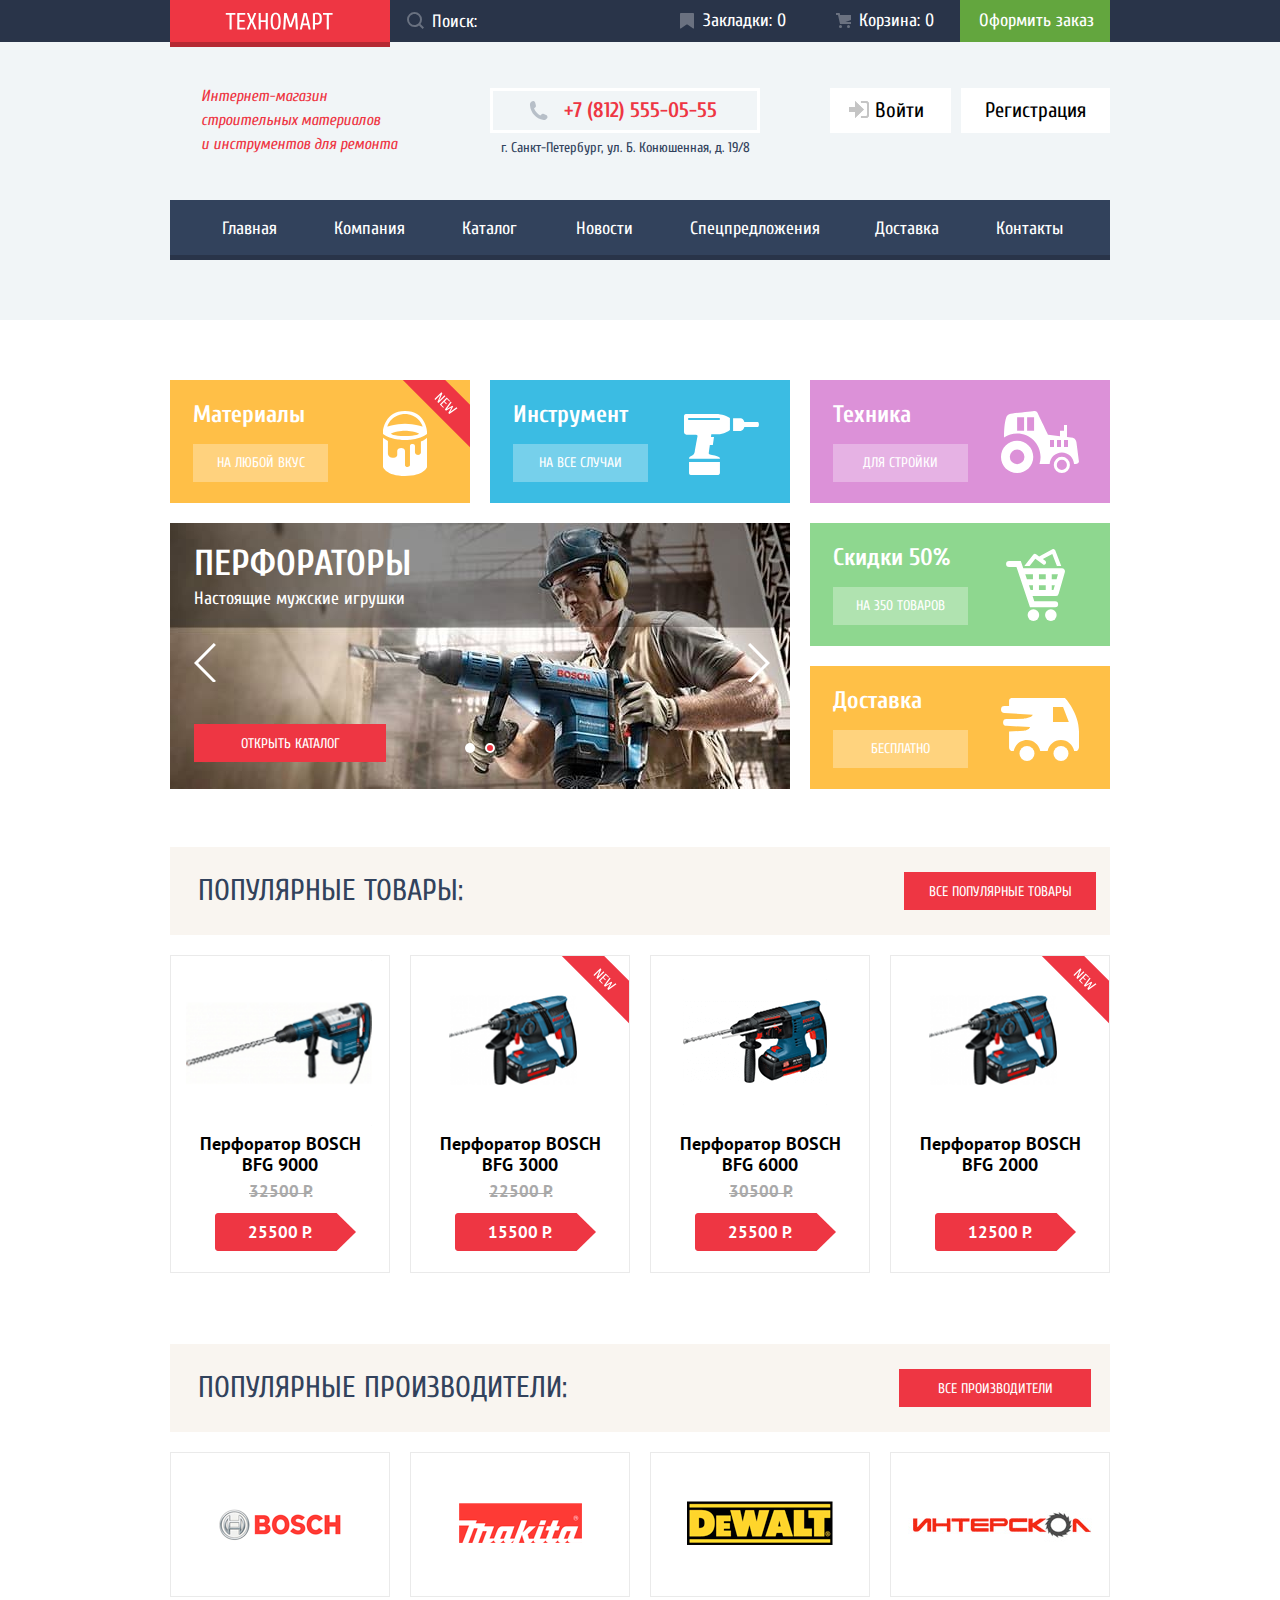
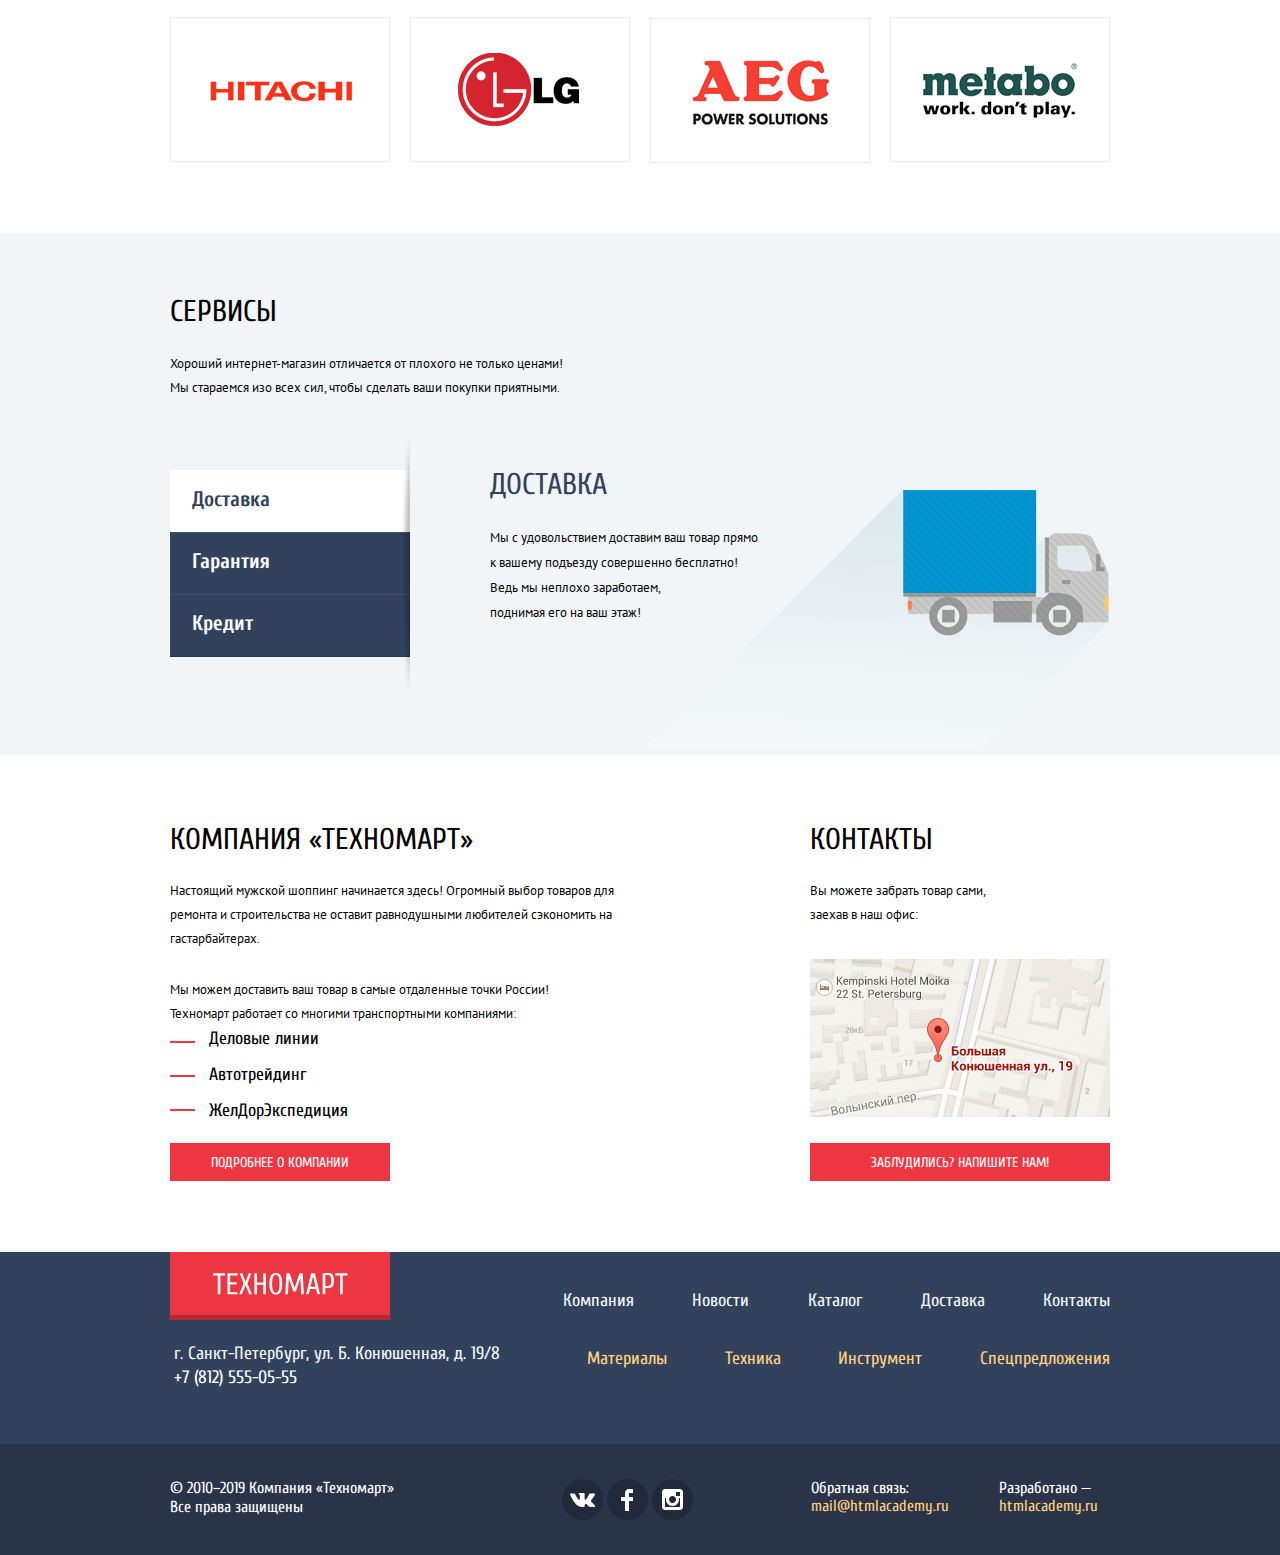
==== commit 484947d1: "Исправил ошибки и замечания" ====
--- a/index.html
+++ b/index.html
@@ -23,7 +23,8 @@
           <label class="label-search">
             <input class="input-search" type="search" name="search" placeholder="Поиск:">
             <svg class="icon-search" xmlns="http://www.w3.org/2000/svg" width="17" height="17" viewBox="0 0 17 17">
-              <path fill="#697180" d="M17 15.586l-3.542-3.542A7.465 7.465 0 0 0 15 7.5 7.5 7.5 0 1 0 7.5 15c1.71 0 3.282-.579 4.544-1.542L15.586 17 17 15.586zM2 7.5C2 4.467 4.467 2 7.5 2 10.532 2 13 4.467 13 7.5c0 3.032-2.468 5.5-5.5 5.5A5.506 5.506 0 0 1 2 7.5z" />
+              <path fill="#697180"
+                d="M17 15.586l-3.542-3.542A7.465 7.465 0 0 0 15 7.5 7.5 7.5 0 1 0 7.5 15c1.71 0 3.282-.579 4.544-1.542L15.586 17 17 15.586zM2 7.5C2 4.467 4.467 2 7.5 2 10.532 2 13 4.467 13 7.5c0 3.032-2.468 5.5-5.5 5.5A5.506 5.506 0 0 1 2 7.5z" />
             </svg>
           </label>
         </form>
@@ -43,26 +44,43 @@
       </div>
       <ul class="entrace">
         <li>
-          <a class="link" href="#">
+          <a class="link entrace-link" href="#">
             <svg xmlns="http://www.w3.org/2000/svg" width="20" height="17" viewBox="0 0 20 17">
               <path fill="#c5c5c5" d="M14.875 8.5L6 0v6H0v5h6v6z" />
-              <path fill="#c5c5c5" d="M16.986 15.01h-5.027V17h5.027c2.178 0 3.004-1.81 3.029-3.026V3.028C19.99 1.811 19.164 0 16.986 0h-5.027v1.99h5.027c.839 0 .992.681 1.01 1.057v10.904c-.017.376-.171 1.059-1.01 1.059z" />
+              <path fill="#c5c5c5"
+                d="M16.986 15.01h-5.027V17h5.027c2.178 0 3.004-1.81 3.029-3.026V3.028C19.99 1.811 19.164 0 16.986 0h-5.027v1.99h5.027c.839 0 .992.681 1.01 1.057v10.904c-.017.376-.171 1.059-1.01 1.059z" />
             </svg>Войти
           </a>
         </li>
-        <li><a class="link" href="#">Регистрация</a></li>
+        <li>
+          <a class="link registration-link" href="#">Регистрация</a>
+        </li>
       </ul>
     </div>
 
     <nav class="wrapper bottom-header-site">
       <ul class="nav-header-site">
-        <li class=nav-item><a class="link">Главная</a></li>
-        <li class=nav-item><a class="link" href="#">Компания</a></li>
-        <li class=nav-item><a class="link" href="catalog.html">Каталог</a></li>
-        <li class=nav-item><a class="link" href="#">Новости</a></li>
-        <li class=nav-item><a class="link" href="#">Спецпредложения</a></li>
-        <li class=nav-item><a class="link" href="#">Доставка</a></li>
-        <li class=nav-item><a class="link" href="#">Контакты</a></li>
+        <li class="nav-item">
+          <a class="link">Главная</a>
+        </li>
+        <li class="nav-item">
+          <a class="link" href="#">Компания</a>
+        </li>
+        <li class="nav-item">
+          <a class="link" href="catalog.html">Каталог</a>
+        </li>
+        <li class="nav-item">
+          <a class="link" href="#">Новости</a>
+        </li>
+        <li class="nav-item">
+          <a class="link" href="#">Спецпредложения</a>
+        </li>
+        <li class="nav-item">
+          <a class="link" href="#">Доставка</a>
+        </li>
+        <li class="nav-item">
+          <a class="link" href="#">Контакты</a>
+        </li>
       </ul>
     </nav>
   </header>
@@ -71,57 +89,54 @@
     <div class="wrapper">
       <section class="promo">
         <h2 class="visually-hidden">Промо материалы</h2>
-        <div class=left-column-promo>
-          <section class="info-tile tile-material new">
-            <h3 class="name-tile">Материалы</h3>
-            <a class="button-tile" href="#">На любой вкус</a>
-          </section>
-          <section class="info-tile tile-tools">
-            <h3 class="name-tile">Инструмент</h3>
-            <a class="button-tile" href="#">На все случаи</a>
-          </section>
-          <div class="slider-promo">
-            <div class="management-slider-promo management-slider-promo-off">
-              <div class="management-slider-promo-arrows">
-                <button class="button left-arrow-button" type="button" aria-label="предыдущий слайд"></button>
-                <button class="button right-arrow-button" type="button" aria-label="следующий слайд"></button></div>
-              <div class="management-slider-promo-round">
-                <button class="button first-round-button" type="button" aria-label="первый слайд"></button>
-                <button class="button second-round-button" type="button" aria-label="второй слайд"></button>
-              </div>
+        <div class="info-tile tile-material new">
+          <h3 class="name-tile">Материалы</h3>
+          <a class="button-tile" href="#">На любой вкус</a>
+        </div>
+        <div class="info-tile tile-tools">
+          <h3 class="name-tile">Инструмент</h3>
+          <a class="button-tile" href="#">На все случаи</a>
+        </div>
+        <div class="slider-promo">
+          <div class="management-slider-promo management-slider-promo-off">
+            <div class="management-slider-promo-arrows">
+              <button class="button left-arrow-button" type="button" aria-label="предыдущий слайд"></button>
+              <button class="button right-arrow-button" type="button" aria-label="следующий слайд"></button>
             </div>
-            <div class="slide-promo slide-drill slide-current">
-              <h3 class="title">Дрели</h3>
-              <p class="description">Cоседям на радость!</p>
-              <a class=design-button href="catalog.html">Открыть каталог</a>
-            </div>
-
-            <div class="slide-promo slide-perforator slide-current">
-              <h3 class="title">Перфораторы</h3>
-              <p class="description">Настоящие мужские игрушки</p>
-              <a class=design-button href="catalog.html">Открыть каталог</a>
+            <div class="management-slider-promo-round">
+              <button class="button first-round-button" type="button" aria-label="первый слайд"></button>
+              <button class="button second-round-button" type="button" aria-label="второй слайд"></button>
             </div>
           </div>
-        </div>
-        <div class=right-column-promo>
-          <section class="info-tile tile-technics">
-            <h3 class="name-tile">Техника</h3>
-            <a class="button-tile" href="#">Для стройки</a>
-          </section>
-          <section class="info-tile tile-sale">
-            <h3 class="name-tile">Скидки 50%</h3>
-            <a class="button-tile" href="#">На 350 товаров</a>
-          </section>
-          <section class="info-tile tile-delivery">
-            <h3 class="name-tile">Доставка</h3>
-            <a class="button-tile" href="#">Бесплатно</a>
-          </section>
+          <div class="slide-promo slide-drill slide-current">
+            <h3 class="title">Дрели</h3>
+            <p class="description">Cоседям на радость!</p>
+            <a class="design-button" href="catalog.html">Открыть каталог</a>
+          </div>
+
+          <div class="slide-promo slide-perforator slide-current">
+            <h3 class="title">Перфораторы</h3>
+            <p class="description">Настоящие мужские игрушки</p>
+            <a class="design-button" href="catalog.html">Открыть каталог</a>
+          </div>
+        </div>
+        <div class="info-tile tile-technics">
+          <h3 class="name-tile">Техника</h3>
+          <a class="button-tile" href="#">Для стройки</a>
+        </div>
+        <div class="info-tile tile-sale">
+          <h3 class="name-tile">Скидки 50%</h3>
+          <a class="button-tile" href="#">На 350 товаров</a>
+        </div>
+        <div class="info-tile tile-delivery">
+          <h3 class="name-tile">Доставка</h3>
+          <a class="button-tile" href="#">Бесплатно</a>
         </div>
       </section>
 
       <section class="popular-products">
         <div class="top-section">
-          <h2 class="title">Популярные товары:</h2>
+          <h2 class="title-section">Популярные товары:</h2>
           <a class="design-button" href="catalog.html">Все популярные товары</a>
         </div>
         <ul class="event-target popular-product">
@@ -197,42 +212,42 @@
           <a class="design-button" href="#">все производители</a>
         </div>
         <ul class="popular-vendor">
-          <li>
+          <li class="item-popular-vendor">
             <a class="vendor" href="https://www.bosch-professional.com/ru/ru/">
               <img class="image" src="img/bosch.png" width="126" height="37" alt="Bosch">
             </a>
           </li>
-          <li>
+          <li class="item-popular-vendor">
             <a class="vendor" href="http://www.makita.ru/">
               <img class="image" src="img/makita.png" width="123" height="40" alt="Makita">
             </a>
           </li>
-          <li>
+          <li class="item-popular-vendor">
             <a class="vendor" href="https://ru.dewalt.global/">
               <img class="image" src="img/dewalt.png" width="146" height="44" alt="DeWALT">
             </a>
           </li>
-          <li>
+          <li class="item-popular-vendor">
             <a class="vendor" href="https://www.interskol.ru/">
               <img class="image" src="img/interskol.png" width="200" height="88" alt="Интерскол">
             </a>
           </li>
-          <li>
+          <li class="item-popular-vendor">
             <a class="vendor" href="http://hitachi-instrument.ru/">
               <img class="image" src="img/hitachi.png" width="169" height="31" alt="Hitachi">
             </a>
           </li>
-          <li>
+          <li class="item-popular-vendor">
             <a class="vendor" href="https://www.lg.com/ru">
               <img class="image" src="img/lg.png" width="121" height="73" alt="LG">
             </a>
           </li>
-          <li>
+          <li class="item-popular-vendor">
             <a class="vendor" href="https://www.aeg-powertools.eu/ru-ru">
               <img class="image" src="img/aeg.png" width="151" height="96" alt="AEG">
             </a>
           </li>
-          <li>
+          <li class="item-popular-vendor">
             <a class="vendor" href="https://www.metabo.com/ru/ru/">
               <img class="image" src="img/metabo.png" width="204" height="69" alt="Metabo">
             </a>
@@ -245,24 +260,33 @@
       <div class="wrapper">
         <div class="header-service">
           <h2 class="title">Сервисы</h2>
-          <p class="text">Хороший интернет-магазин отличается от&nbsp;плохого не&nbsp;только ценами!<br> Мы стараемся изо&nbsp;всех сил,
-            чтобы сделать ваши покупки приятными.
+          <p class="text">Хороший интернет-магазин отличается от&nbsp;плохого не&nbsp;только ценами! Мы стараемся
+            изо&nbsp;всех сил, чтобы сделать ваши покупки приятными.
           </p>
         </div>
         <div class="service-slider">
           <ul class="buttons-slider-service buttons-slider-service-off">
-            <li><button class="button-slider-service" type="button">Доставка</button></li>
-            <li><button class="button-slider-service" type="button">Гарантия</button></li>
-            <li><button class="button-slider-service" type="button">Кредит</button></li>
+            <li>
+              <button class="button-slider-service" type="button">Доставка</button>
+            </li>
+            <li>
+              <button class="button-slider-service" type="button">Гарантия</button>
+            </li>
+            <li>
+              <button class="button-slider-service" type="button">Кредит</button>
+            </li>
           </ul>
           <ul class="slides-service">
             <li class="slide-service slide-delivery slide-current">
               <h3 class="slide-title">Доставка</h3>
-              <p class="text">Мы с&nbsp;удовольствием доставим ваш товар прямо к&nbsp;вашему подъезду совершенно бесплатно!<br> Ведь мы неплохо заработаем,<br> поднимая его на&nbsp;ваш этаж!</p>
+              <p class="text">Мы с&nbsp;удовольствием доставим ваш товар прямо к&nbsp;вашему подъезду совершенно
+                бесплатно!<br> Ведь мы неплохо заработаем,<br> поднимая его на&nbsp;ваш этаж!</p>
             </li>
             <li class="slide-service slide-warranty slide-current">
               <h3 class="slide-title">Гарантия</h3>
-              <p class="text">Если купленный у&nbsp;нас товар поломается или заискрит, а&nbsp;также в&nbsp;случае пожара, спровоцированного его возгоранием, вы всегда можете быть уверены в&nbsp;нашей гарантии. Мы обменяем сгоревший товар на&nbsp;новый. Дом&nbsp;уж восстановите как-нибудь сами.</p>
+              <p class="text">Если купленный у&nbsp;нас товар поломается или заискрит, а&nbsp;также в&nbsp;случае
+                пожара, спровоцированного его возгоранием, вы всегда можете быть уверены в&nbsp;нашей гарантии. Мы
+                обменяем сгоревший товар на&nbsp;новый. Дом&nbsp;уж восстановите как-нибудь сами.</p>
             </li>
             <li class="slide-service slide-credit  slide-current">
               <h3 class="slide-title">Кредит</h3>
@@ -278,13 +302,20 @@
       <div class="bottom-main">
         <article class="about-me">
           <h2 class="title">Компания «Техномарт»</h2>
-          <p class="text">Настоящий мужской шоппинг начинается здесь! Огромный выбор товаров для ремонта и&nbsp;строительства не&nbsp;оставит равнодушным любителей сэкономить на гастарбайтерах.</p>
+          <p class="text">Настоящий мужской шоппинг начинается здесь! Огромный выбор товаров для ремонта
+            и&nbsp;строительства не&nbsp;оставит равнодушными любителей сэкономить на гастарбайтерах.</p>
           <p class="text">Мы можем доставить ваш товар в&nbsp;самые отдаленные точки России!<br>
             Техномарт работает со&nbsp;многими транспортными компаниями:</p>
           <ul class="carrier">
-            <li class="name-partner">Деловые линии</li>
-            <li class="name-partner">Автотрейдинг</li>
-            <li class="name-partner">ЖелДорЭкспедиция</li>
+            <li class="name-partner">
+              <a class="link" href="https://www.dellin.ru">Деловые линии</a>
+            </li>
+            <li class="name-partner">
+              <a class="link" href="http://www.autotrading.ru">Автотрейдинг</a>
+            </li>
+            <li class="name-partner">
+              <a class="link" href="https://www.jde.ru">ЖелДорЭкспедиция</a>
+            </li>
           </ul>
           <a class="design-button" href="#">Подробнее о компании</a>
         </article>
@@ -292,8 +323,8 @@
         <section class="contact">
           <h2 class="title">Контакты</h2>
           <p class="text">Вы можете забрать товар сами,<br>заехав в&nbsp;наш офис:</p>
-          <a class="map" href="img/bigmap.png">
-            <img src="img/lay5.png" width="300" height="158" alt="Карта с адресом ул. Б. Конюшенная, д. 19/8">
+          <a class="map" href="https://yandex.ru/maps/-/CCQh56Fi9D">
+            <p class="visually-hidden">Карта с адресом магазина: Санкт-Петербург, ул. Б. Конюшенная, д. 19/8"</p>
           </a>
           <a class="design-button" href="#">
             Заблудились? Напишите нам!
@@ -309,30 +340,42 @@
         <a class="logo-footer-site">
           <img src="img/logo-technomart-footer-text.svg" width="138" height="21" alt="Логотип Техномарта»">
         </a>
-        <section class="nav-footer-site">
-          <h2 class="visually-hidden">Навигация из футера</h2>
-          <ul class="nav-footer-links">
-            <li><a class="link" href="#">Компания</a></li>
-            <li><a class="link" href="#">Новости</a></li>
-            <li><a class="link" href="catalog.html">Каталог</a></li>
-            <li><a class="link" href="#">Доставка</a></li>
-            <li><a class="link" href="#">Контакты</a></li>
-          </ul>
-        </section>
+        <ul class="nav-footer-site">
+          <li class="item-nav-footer-site">
+            <a class="link" href="#">Компания</a>
+          </li>
+          <li class="item-nav-footer-site">
+            <a class="link" href="#">Новости</a>
+          </li>
+          <li class="item-nav-footer-site">
+            <a class="link" href="catalog.html">Каталог</a>
+          </li>
+          <li class="item-nav-footer-site">
+            <a class="link" href="#">Доставка</a>
+          </li>
+          <li class="item-nav-footer-site">
+            <a class="link" href="#">Контакты</a>
+          </li>
+        </ul>
       </div>
       <div class="second-line-footer-site">
         <p class="adress-footer-site">г.&nbsp;Санкт-Петербург, ул.&nbsp;Б.&nbsp;Конюшенная, д.&nbsp;19/8
           <a href="tel:+78125550555">+7&nbsp;(812)&nbsp;555-05-55</a>
         </p>
-        <section class="trade-footer-site">
-          <h2 class="visually-hidden">Торговля из футера</h2>
-          <ul class="trade-footer-links">
-            <li><a class="link" href="#">Материалы</a></li>
-            <li><a class="link" href="#">Техника</a></li>
-            <li><a class="link" href="#">Инструмент</a></li>
-            <li><a class="link" href="#">Спецпредложения</a></li>
-          </ul>
-        </section>
+        <ul class="trade-footer-site">
+          <li class="item-trade-footer-site">
+            <a class="link" href="#">Материалы</a>
+          </li>
+          <li class="item-trade-footer-site">
+            <a class="link" href="#">Техника</a>
+          </li>
+          <li class="item-trade-footer-site">
+            <a class="link" href="#">Инструмент</a>
+          </li>
+          <li class="item-trade-footer-site">
+            <a class="link" href="#">Спецпредложения</a>
+          </li>
+        </ul>
       </div>
     </div>
 
@@ -340,20 +383,26 @@
       <div class="wrapper">
         <p class="copyright-footer-site">© 2010–2019 Компания «Техномарт» Все права защищены</p>
         <ul class="social-footer-site">
-          <li>
-            <a class="link vc" href="#" title="вконтакте"></a>
-          </li>
-          <li>
-            <a class="link fb" href="#" title="фэйсбук"></a>
-          </li>
-          <li>
-            <a class="link instagramm" href="#" title="инстаграмм"></a>
+          <li class="item-social-footer-site">
+            <a class="link vc" href="#" title="Вконтакте">
+              <span class="visually-hidden">Вконтакте</span>
+            </a>
+          </li>
+          <li class="item-social-footer-site">
+            <a class="link fb" href="#" title="Фэйсбук">
+              <span class="visually-hidden">Фэйсбук</span>
+            </a>
+          </li>
+          <li class="item-social-footer-site">
+            <a class="link instagram" href="#" title="Инстаграм">
+              <span class="visually-hidden">Инстаграм</span>
+            </a>
           </li>
         </ul>
         <div class="feedback">
-          <p class="text">Обратная связь:<br>
+          <p class="text">Обратная связь:
             <a class="link" href="mail@htmlacademy.ru">mail@htmlacademy.ru</a></p>
-          <p class="text">Разработано&nbsp;—<br>
+          <p class="text">Разработано&nbsp;—
             <a class="link" href="https://htmlacademy.ru/intensive/htmlcss">htmlacademy.ru</a></p>
         </div>
       </div>
@@ -364,14 +413,20 @@
     <h2 class="visually-hidden">Напишите нам</h2>
     <form class="form-write-us" action="https://echo.htmlacademy.ru" method="post">
       <ul class="list-input">
-        <li><label>Ваше имя:
-            <input class="input top-input" type="text" name="name" placeholder="Имя Фамилия" required></label></li>
-        <li><label>Ваш e-mail:
-            <input class="input top-input" type="email" name="email" placeholder="email@example.com" required></label>
-        </li>
-        <li><label>Текст письма:
-            <textarea class="input bottom-input" name="textarea" placeholder="В свободной форме"
-              required></textarea></label>
+        <li>
+          <label>Ваше имя:
+            <input class="input top-input" type="text" name="name" placeholder="Имя Фамилия" required>
+          </label>
+        </li>
+        <li>
+          <label>Ваш e-mail:
+            <input class="input top-input" type="email" name="email" placeholder="email@example.com" required>
+          </label>
+        </li>
+        <li>
+          <label>Текст письма:
+            <textarea class="input bottom-input" name="textarea" placeholder="В свободной форме" required></textarea>
+          </label>
         </li>
       </ul>
       <div class="bottom-write-us">
@@ -383,8 +438,12 @@
 
   <section class="popup-map popup-off">
     <h2 class="visually-hidden">Карта из всплывающего окна</h2>
-    <iframe src="https://yandex.ru/map-widget/v1/?um=constructor%3Aa229b84eeddeccee6f63ae7c0e980bdbd6ffe06c9e4dd75a64b594db324dc15f&amp;source=constructor" width="943" height="449"></iframe>
-    <p><img class="image-map" src="img/bigmap.png" width="943" height="449" alt="Карта с адрессом Техномарта: ул. Б. Конюшенная, д. 19/8"></p>
+    <iframe
+      src="https://yandex.ru/map-widget/v1/?um=constructor%3Aa229b84eeddeccee6f63ae7c0e980bdbd6ffe06c9e4dd75a64b594db324dc15f&amp;source=constructor"
+      width="943" height="449">
+    </iframe>
+    <p><img class="image-map" src="img/bigmap.png" width="943" height="449"
+        alt="Карта с адрессом Техномарта: ул. Б. Конюшенная, д. 19/8"></p>
     <button class="button-close" type="button" aria-label="закрыть окно с картой"></button>
   </section>
 
--- a/css/style.min.css
+++ b/css/style.min.css
@@ -1 +1 @@
-:root{--basic-red:#EE3643;--basic-green:#63A63E;--basic-grey:#293449;--basic-greylight:#C5C5C5;--basic-background:#F1F5F7;--wight:#FFF;--special-ylellow:#FFBF47;--second-special-ylellow:#FFC047;--special-blue:#3BBCE3;--special-lilac:#DC91D8;--special-greenlight:#8ED78F;--special-yellowlight:#FFD180;--success:#5FBB2D;--warning:#FFBF47;--error:#BA2732;--text-black:#000;--dark-blue:#161D29;--nav-blue:#32425C;--nav-active:#1D2739;--nav-shadow:#293449;--border-card:#EAEAEA;--backgraund-popular:#F9F5F0;--buy-button-shadow:#367315;--buy-button-active:#518534;--old-price:#A9A9A9;--title-background:#F2F6F8;--filter-background:#F7F3EC;--border-button-catalog:#E5E5E5;--buttoms-panel:#F1F1F1;--logo-shadow:#b52933;--logo-shadow-active:#8d1e26;--background-social:#212A3A;--scale:#d7dcde;--scale-bar:#00ca74;--tiggle:#ABABAB;--shadow-tiggle:#cfcfcf;--checkbox:#b5b5b5;--design-button-focus:#CA2C37;--card-shadow:rgba(0,0,0,.15);--tile-none:rgba(255,255,255,.3);--tile-active:rgba(169,169,169,.3);--tile-hover:rgba(197,197,197,.3);--semi-transparent:rgba(255,255,255,.5);--styly-button:rgba(0,0,0,.3);--shadow-message-buy:rgba(41,52,73,.75);--first-font:"Cuprum",Arial,sans-serif;--second-font:"PT Sans",Arial,sans-serif}body{min-width:960px;margin:0;padding:0;font-weight:400;font-size:18px;line-height:24px;font-family:var(--first-font,Arial,sans-serif);color:var(--Text-black,black);background-color:var(--Wight,white)}*,*::before,*::after{box-sizing:inherit}html{box-sizing:border-box}.content-box-component{box-sizing:content-box}a{text-decoration:none;color:var(--Wight,white)}img{max-width:100%;height:auto}ul{margin:0;padding:0;list-style-type:none}fieldset{margin:0;border:none}.visually-hidden{position:absolute;clip:rect(0 0 0 0);width:1px;height:1px;margin:-1px}.page{height:100%}.page-body{display:grid;grid-template-rows:min-content 1fr min-content;align-content:start;min-height:100%}.header-site{display:flex;flex-direction:column;background-color:var(--basic-background,lightblue)}.top-header-site{display:flex;font-weight:400;font-size:18px;line-height:24px;color:var(--Wight,white);background-color:var(--basic-grey,darkblue)}.wrapper{display:inherit;width:940px;margin:0 auto}.trade-header-site{display:flex;align-items:center;width:450px;height:100%}.logo-header-site{position:relative;display:block;width:220px;height:42px;padding:12px 57px 17px 55px;background-color:var(--basic-red,red)}.logo-header-site::after{position:absolute;left:0;bottom:-5px;display:block;width:100%;height:5px;background-color:var(--logo-shadow,darkred);content:""}.logo-header-site[href]:active{background-color:var(--error,darkred)}.logo-header-site[href]:active::after{background-color:var(--logo-shadow-active,darkred)}.form-search{position:relative;flex-grow:1}.input-search::-moz-placeholder{color:var(--wight,white);opacity:1}.input-search::-webkit-input-placeholder{color:var(--wight,white)}.input-search{width:100%;height:100%;padding-left:42px;font:inherit;outline:none;border:none;background-color:transparent}.input-search:focus{color:var(--text-black,black);background-color:var(--wight,white)}.icon-search{position:absolute;top:12px;left:17px;width:17px;height:17px;margin:0;padding:0;pointer-events:none}.input-search:hover~.icon-search path{fill:var(--wight,white)}.input-search:focus~.icon-search path{fill:var(--basic-red,red)}.trade-header-site .link{position:relative;display:block;min-width:150px;padding-top:9px;padding-bottom:9px}.trade-header-site .link:focus{outline:none}.trade-header-site .active{background-color:var(--basic-red,red)}.link-bookmarked{padding-left:43px}.link-bookmarked::before{position:absolute;top:13px;left:20px;width:14px;height:16px;background-image:url(../img/icon-bookmark.svg);background-repeat:no-repeat;background-position:0 0;opacity:.3;content:""}.link-bascet{padding-left:49px}.link-bascet::before{position:absolute;top:13px;left:26px;width:15px;height:15px;background-image:url(../img/icon-cart.svg);background-repeat:no-repeat;background-position:0 0;opacity:.3;content:""}.trade-header-site .link:hover::before,.trade-header-site .link:focus::before{opacity:1}.trade-header-site .link:active::before{opacity:.3}.link-bookmarked:active,.link-bascet:active{color:var(--semi-transparent);background-color:var(--dark-blue,darkblue)}.trade-header-site .link-arrange{flex-grow:0;padding-right:16px;padding-left:19px;background-color:var(--basic-green,lightgreen)}.link-arrange:focus,.link-arrange:hover{background-color:var(--success,green);outline:none}.link-arrange:active{color:rgba(255,255,255,.5);background-color:var(--basic-green,lightgreen)}.trade-header-site .not-empty{background-color:var(--basic-red,red)}.trade-header-site .not-empty:active{background-color:var(--error,darkred)}.center-header-site{display:flex;min-height:158px;padding-top:46px;padding-bottom:40px}.center-header-site.logged-in{padding-bottom:26px}.text-center-header-site{display:block;width:197px;margin:0;margin-top:-4px;margin-left:31px;padding:0;font-style:italic;font-weight:400;font-size:16px;line-height:24px;color:var(--basic-red,red)}.contact-header-site{margin-left:92px}.contact-header-site .tel{position:relative;display:inline-block;width:270px;min-height:45px;padding:4px 36px 5px 71px;font-weight:700;font-size:21px;line-height:30px;font-family:var(--first-font,Arial,sans-serif);color:var(--basic-red,red);border:3px solid var(--wight,white)}.contact-header-site .tel:before{position:absolute;top:10px;left:36px;width:19px;height:19px;background-image:url(../img/icon-phone.svg);background-repeat:no-repeat;background-position:0 0;content:""}.contact-header-site .adress{max-width:270px;margin:0;margin-top:3px;font-weight:400;font-size:14px;line-height:24px;text-align:center;color:var(--nav-blue,darkblue)}.entrace{display:flex;justify-content:end;flex-wrap:wrap;max-width:299px;margin-left:auto}.entrace li:nth-child(1) .link{position:relative;padding:12px 27px 12px 45px}.entrace li:nth-child(1) .link svg{position:absolute;top:13px;left:19px;width:20px;height:17px;background-image:url(../img/icon-login.svg);background-repeat:no-repeat;background-position:0 0}.entrace li:nth-child(1) .link:hover path,.entrace li:nth-child(1) .link:focus path{fill:var(--basic-grey,darkgray)}.entrace li:nth-child(1) .link:active path{fill:var(--basic-greylight,gray)}.entrace li:nth-child(2) .link{margin-left:10px;padding:12px 24px}.entrace .link{display:block;font-weight:400;font-size:21px;line-height:21px;text-align:center;color:var(--text-black,black);background-color:var(--wight,white)}.entrace .link:hover,.entrace .link:focus{color:var(--basic-red,red);outline:none}.entrace .link:active{color:var(--basic-greylight,lightgray)}.output-name-user{position:relative;width:299px;padding:12px 0;font-weight:400;font-size:21px;line-height:21px;text-align:center;background-color:var(--wight,white)}.output-name-user .link-name-user{color:var(--text-black,black)}.output-name-user .link-name-user svg{position:absolute;top:13px;left:15px;width:20px;height:18px;background-image:url(../img/icon-user.svg);background-repeat:no-repeat;background-position:0 0}.output-name-user .log-out{position:absolute;top:14px;right:18px;width:20px;height:17px;background-image:url(../img/icon-logout.svg);background-repeat:no-repeat;background-position:0 0}.output-name-user .link-name-user:focus{outline:none}.output-name-user .link-name-user:focus path,.output-name-user .link-name-user:hover path{fill:var(--basic-grey,darkgray)}.output-name-user .link-name-user:active path{fill:var(--basic-greylight,gray)}.output-name-user .log-out:focus{outline:none}.output-name-user .log-out:hover path,.output-name-user .log-out:focus path{fill:var(--basic-grey,darkgray)}.output-name-user .log-out:active path{fill:var(--basic-greylight,gray)}.output-name-user .link-name-user:active{color:var(--basic-greylight,gray)}.person{margin-left:auto}.nav-person{display:flex;flex-wrap:wrap;justify-content:center;align-items:center;max-width:299px;margin-top:4px}.nav-person li:not(:last-child)::after{display:inline-block;width:4px;height:4px;margin:0 14px;margin-bottom:2px;vertical-align:middle;background-color:var(--nav-blue,darkblue);border-radius:50%;content:""}.nav-person .link{font-weight:400;font-size:16px;line-height:18px;color:var(--nav-blue,darkblue);background-color:transparent}.nav-person .link:hover,.nav-person .link:focus{color:var(--basic-red,red);outline:none}.nav-person .link:active{color:var(--basic-greylight,lightgray)}.bottom-header-site{padding-bottom:60px}.nav-header-site{display:flex;flex-wrap:wrap;justify-content:center;width:100%;padding-right:19px;padding-left:24px;box-shadow:inset 0 -5px 0 var(--nav-shadow,darkblue);background-color:var(--nav-blue,blue)}.nav-header-site .nav-item{flex-grow:1;flex-shrink:0}.nav-header-site .link{display:block;padding:17px 28px 19px 28px;font-weight:400;font-size:18px;line-height:24px;font-family:var(--first-font,Arial,sans-serif);text-align:center;box-shadow:inset 0 -5px 0 var(--nav-shadow,darkblue);background-color:var(--nav-blue,blue)}.nav-header-site :nth-child(4) .link{padding-right:26px;padding-left:30px}.nav-header-site :nth-child(5) .link{padding-right:26px;padding-left:30px}.nav-header-site .link[href]:focus,.nav-header-site .link[href]:hover{background-color:var(--nav-shadow);outline:none}.nav-header-site .link[href]:active{color:var(--semi-transparent,gray);box-shadow:inset 0 -5px 0 var(--nav-shadow,darkblue);background-color:var(--nav-active,darkblue)}.footer-site{font-weight:400;font-size:18px;line-height:24px;background-color:var(--nav-blue,blue)}.top-footer-site{padding-bottom:54px}.first-line-footer-site{display:flex;justify-content:space-between}.logo-footer-site{position:relative;display:block;width:220px;height:68px;padding:20px 42px 25px 42px;background-color:var(--basic-red,red)}.logo-footer-site[href]:active{background-color:var(--error,darkred)}.logo-footer-site::after{position:absolute;bottom:0;left:0;display:block;width:100%;height:5px;background-color:var(--logo-shadow,darkred);content:""}.logo-footer-site[href]:active::after{background-color:var(--logo-shadow-active,darkred)}.adress-footer-site{max-width:330px;margin-top:22px;margin-bottom:0;padding-left:4px;color:var(--basic-background,white)}.nav-footer-site{width:547px;margin-top:37px}.nav-footer-site .nav-footer-links{display:flex;flex-wrap:wrap;justify-content:space-between;width:100%}.nav-footer-site .link{margin:0;margin-right:5px;color:var(--basic-background,white)}.nav-footer-site li:last-child .link{margin:0}.nav-footer-site .link[href]:hover,.nav-footer-site .link[href]:focus{text-decoration:underline;outline:none}.nav-footer-site .link[href]:active{text-decoration:none;color:var(--semi-transparent,gray)}.second-line-footer-site{display:flex;justify-content:space-between;flex-wrap:wrap}.trade-footer-site{width:523px;margin-top:27px}.trade-footer-site .trade-footer-links{display:flex;flex-wrap:wrap;justify-content:space-between;width:100%}.trade-footer-site .link{margin:0;margin-right:5px;color:var(--special-yellowlight,lightyellow)}.trade-footer-site li:last-child .link{margin:0}.trade-footer-site .link:hover,.trade-footer-site .link:focus{text-decoration:underline;outline:none}.trade-footer-site .link:active{text-decoration:none;opacity:.5}.bottom-footer-site{display:flex;padding-top:35px;padding-bottom:35px;background-color:var(--nav-shadow,darkblue)}.copyright-footer-site{max-width:227px;margin:0;font-weight:400;font-size:16px;line-height:19px;color:var(--wight,white)}.social-footer-site{display:flex;margin-left:165px}.social-footer-site .link{display:inline-block;width:41px;height:41px;margin-right:4px;vertical-align:middle;border-radius:50%;background-color:var(--background-social,darkblue)}.social-footer-site li:last-of-type .link{margin-right:0}.social-footer-site .link:hover,.social-footer-site .link:focus,.social-footer-site .link:active{background-color:var(--basic-red,red);outline:none}.social-footer-site .link.vc{display:block;background-image:url(../img/icon-vk.svg);background-repeat:no-repeat;background-position:8px 13px;background-size:26px 15px}.social-footer-site .link.fb{display:block;background-image:url(../img/icon-fb.svg);background-repeat:no-repeat;background-position:14px 10px;background-size:12px 22px}.social-footer-site .link.instagramm{display:block;background-image:url(../img/icon-insta.svg);background-repeat:no-repeat;background-position:10px 10px;background-size:21px 21px}.feedback{display:flex;flex-wrap:wrap;max-width:300px;margin-right:13px;margin-left:auto}.feedback .text:nth-last-child(n+2){margin-right:51px}.feedback .text{margin:0;font-weight:400;font-size:16px;line-height:18px;color:var(--wight,white)}.feedback .link{font-weight:400;font-size:16px;line-height:18px;color:var(--special-yellowlight,lightyellow)}.feedback .link:hover,.feedback .link:focus{text-decoration:underline;outline:none}.feedback .link:active{color:var(--basic-red);text-decoration:none}.main-index{padding-top:60px;padding-bottom:71px}.promo{display:flex;justify-content:space-between;min-height:409px;height:100%}.left-column-promo{display:flex;justify-content:space-between;flex-wrap:wrap;width:620px}.right-column-promo{display:flex;flex-direction:column}.info-tile{position:relative;width:300px;min-height:123px;margin-bottom:20px;padding:20px 23px}.right-column-promo>.info-tile:last-child{margin-bottom:0}.info-tile .name-tile{width:150px;margin:0;margin-bottom:14px;font-weight:700;font-size:24px;line-height:30px;color:var(--wight,white)}.new::after{position:absolute;top:1px;right:1px;z-index:2;width:70px;height:70px;background-image:url(../img/new.svg);background-repeat:no-repeat;background-position:0 0;content:""}.info-tile.new::after{top:0;right:0}.info-tile .button-tile{display:block;width:135px;padding:10px 5px;font-weight:400;font-size:14px;line-height:18px;text-align:center;text-transform:uppercase;background-color:var(--tile-none,red)}.info-tile .button-tile:hover,.info-tile .button-tile:focus{background-color:var(--tile-hover,red);outline:none}.info-tile .button-tile:active{background-color:var(--tile-active,red)}.tile-material{background-color:var(--special-ylellow,yellow);background-image:url(../img/icon-1.svg);background-repeat:no-repeat;background-position:213px 31px;background-size:44px 65px}.tile-tools{background-color:var(--special-blue,lightblue);background-image:url(../img/icon-2.svg);background-repeat:no-repeat;background-position:194px 34px;background-size:75px 61px}.tile-technics{background-color:var(--special-lilac,purple);background-image:url(../img/icon-3.svg);background-repeat:no-repeat;background-position:191px 31px;background-size:78px 62px}.tile-sale{background-color:var(--special-greenlight,lightgreen);background-image:url(../img/icon-4.svg);background-repeat:no-repeat;background-position:196px 26px;background-size:59px 72px}.tile-delivery{background-color:var(--second-special-ylellow,yellow);background-image:url(../img/icon-5.svg);background-repeat:no-repeat;background-position:191px 32px;background-size:78px 63px}.slider-promo{position:relative;width:620px;min-height:266px;margin:0}.slide-promo{display:none;flex-direction:column;align-items:flex-start;height:266px;margin:0}.slide-promo.slide-current{display:flex}.slide-promo .title{margin:0;margin-top:23px;margin-left:24px;font-weight:700;font-size:36px;line-height:36px;color:var(--wight,white);text-transform:uppercase;background-color:transparent}.slide-promo .description{margin-top:5px;margin-left:24px;font-weight:400;font-size:18px;line-height:24px;color:var(--wight,white);background-color:transparent}.management-slider-promo-off{display:none}.management-slider-promo .button{margin:0;padding:0;border:0;cursor:pointer}.management-slider-promo-arrows .button{position:absolute;top:120px;left:24px;width:22px;height:39px;background-color:transparent;background-image:url(../img/icon-left.svg);background-repeat:no-repeat;background-position:0 0}.management-slider-promo-arrows .right-arrow-button{left:auto;right:20px;background-image:url(../img/icon-right.svg)}.management-slider-promo-round{position:absolute;bottom:36px;left:50%;display:flex;justify-content:space-between;margin:0;margin-left:-15px;padding:0}.management-slider-promo-round .button{display:inline-block;width:10px;height:10px;vertical-align:middle;border-radius:50%;background-color:var(--wight,white)}.management-slider-promo-round .button:not(:last-child){margin-right:10px}.management-slider-promo-round .button:focus{outline:1px solid #000;outline-offset:2px}.management-slider-promo-round .button:hover{outline:none}.management-slider-promo-round .button:active{outline:none}.management-slider-promo-round .button.current{width:10px;height:10px;border:2px solid var(--wight,white);border-radius:50%;background-color:var(--basic-red,red)}.slide-promo .design-button{min-width:192px;margin-top:auto;margin-bottom:27px;margin-left:24px}.design-button{display:inline-block;padding:3px;padding-top:11px;padding-bottom:9px;font-weight:400;font-size:14px;line-height:18px;font-family:var(--first-font,Arial,sans-serif);text-align:center;vertical-align:middle;text-transform:uppercase;color:var(--wight,white);background-color:var(--basic-red,red);outline:none;border:none}.design-button:focus,.design-button:hover{background-color:var(--design-button-focus,darkred);outline:none}.design-button:active{background-color:var(--error,darkred)}.slide-drill{background-color:var(--basic-grey,gray);background-image:url(../img/slide-drill.jpg);background-position:top center;background-repeat:no-repeat}.slide-perforator{background-color:var(--basic-grey,gray);background-image:url(../img/slide-perforator.jpg);background-position:top center;background-repeat:no-repeat}.popular-products{margin-top:58px}.popular-products .top-section{display:flex;align-items:center;padding:25px 0;padding-right:14px;padding-left:28px;background-color:var(--backgraund-popular,lightgray)}.popular-products .top-section .title{margin:0;margin-right:auto;font-weight:400;font-size:30px;line-height:30px;text-transform:uppercase;color:var(--nav-blue,blue)}.popular-products .design-button{width:192px}.popular-product{display:flex;justify-content:space-between;margin-top:20px}.item-product{position:relative;width:220px;min-height:318px}.card-product{display:flex;flex-direction:column;justify-content:flex-end;align-items:center;width:100%;height:100%;min-height:inherit;background-color:var(--wight,white);border:1px solid var(--border-card)}.card-product:hover{box-shadow:0 4px 20px var(--card-shadow,lightgray)}.image-box{position:absolute;top:0;left:0;z-index:1;width:218px;height:100%;margin:0;background-color:var(--wight,white);object-fit:contain}.card-product:hover .image-box{z-index:0;opacity:.1}.button-buy:focus~.image-box,.button-bookmark:focus~.image-box{z-index:0;opacity:.1}.button-buy{position:relative;z-index:1;display:block;width:135px;margin:0 auto;margin-top:38px;margin-bottom:10px;padding:10px 0 10px 52px;font-weight:400;font-size:14px;line-height:18px;text-transform:uppercase;color:var(--wight,white);box-shadow:inset 0 -3px 0 var(--buy-button-shadow,green);background-color:var(--basic-green);border-radius:2px}.button-buy::before{position:absolute;top:10px;left:30px;width:15px;height:15px;background-image:url(../img/icon-cart.svg);background-repeat:no-repeat;background-position:0 0;opacity:.3;content:""}.button-buy:focus,.button-buy:hover{background-color:var(--success,lightgreen);outline:none}.button-buy:active{background-color:var(--buy-button-active,darkgreen)}.button-bookmark{position:relative;z-index:1;display:block;width:135px;margin:0 auto;padding:8px 10px 6px 10px;font-weight:400;font-size:14px;line-height:18px;text-align:center;text-transform:uppercase;color:var(--nav-blue,blue);background-color:transparent;border:3px solid var(--basic-green,green);border-radius:2px}.button-bookmark:focus,.button-bookmark:hover{border-color:var(--nav-blue,blue);outline:none}.button-bookmark:active{opacity:.5}.card-product .title{margin:0;margin-bottom:7px;padding:0 5px;font-weight:700;font-size:18px;line-height:21px;font-family:var(--second-font,Arial,sans-serif);text-align:center;color:var(--text-black,black)}.layer-card{position:relative;order:-1;width:218px;min-height:170px;margin-bottom:auto}.card-product .old-price{position:relative;display:block;min-height:18px;margin:0;margin-bottom:13px;font-weight:700;font-size:17px;line-height:18px;font-family:var(--second-font,Arial,sans-serif);text-align:center;text-transform:uppercase;color:var(--old-price,gray)}.card-product .old-price::before{position:absolute;top:11px;left:0;display:block;width:100%;height:1px;background-color:var(--old-price,gray);content:""}.old-price:not(:empty)::after,.new-price:not(:empty)::after{letter-spacing:-2px;content:"\00a0\00a0 Р."}.card-product .new-price{display:block;min-width:141px;min-height:38px;margin:0;margin-bottom:21px;margin-left:11px;padding:10px 15px 10px 2px;font-weight:700;font-size:17px;line-height:18px;font-family:var(--second-font,Arial,sans-serif);text-align:center;text-transform:uppercase;color:var(--wight,white);background-color:var(--basic-red,red);background-image:url(../img/red-button.svg);background-size:100% 100%;background-position:0 0;background-repeat:no-repeat}.image-product[src="img/snippet-32961.png"]{width:100%;margin-top:4px;padding-right:17px;padding-left:15px}.image-product[src="img/snippet-18927.png"]{width:100%;padding-top:28px;padding-right:52px;padding-left:38px}.image-product[src="img/snippet-945.png"]{width:100%;padding-top:22px;padding-right:42px;padding-left:32px}.popular-vendors{margin-top:71px;margin-bottom:70px}.popular-vendors .top-section{display:flex;align-items:center;padding:25px 0;padding-right:19px;padding-left:28px;background-color:var(--backgraund-popular,lightgray)}.popular-vendors .design-button{width:192px}.popular-vendors .top-section .title{margin:0;margin-right:auto;font-weight:400;font-size:30px;line-height:30px;text-transform:uppercase;color:var(--nav-blue,blue)}.popular-vendor{display:flex;flex-wrap:wrap;justify-content:space-between;margin-top:20px}.popular-vendor .vendor{display:flex;justify-content:center;align-items:center;width:220px;height:145px;margin-bottom:20px;background:var(--wight,white);border:1px solid var(--border-card,gray)}.popular-vendor li:nth-last-child(-n+4) .vendor{margin-bottom:0}.popular-vendor :nth-child(1) .vendor{padding-top:2px}.popular-vendor :nth-child(2) .vendor{padding-bottom:3px}.popular-vendor :nth-child(3) .vendor{padding-bottom:3px}.popular-vendor :nth-child(4) .vendor{padding-right:1px;padding-bottom:12px}.popular-vendor :nth-child(5) .vendor{padding-top:3px;padding-left:5px}.popular-vendor :nth-child(6) .vendor{padding-right:3px}.popular-vendor :nth-child(7) .vendor{margin-top:1px;padding-left:1px}.popular-vendor :nth-child(8) .vendor{padding-top:1px}.popular-vendor .vendor:focus,.popular-vendor .vendor:hover{box-shadow:0 4px 20px var(--card-shadow,lightgray);outline:none}.popular-vendor .vendor:active{opacity:.5}.service{background-color:var(--basic-background,lightblue)}.service .wrapper{position:relative;padding-top:64px}.header-service{margin:0;margin-bottom:70px}.service .title{margin:0;font-weight:400;font-size:30px;line-height:30px;text-transform:uppercase;color:var(--text-black,black)}.service .text{margin:0;margin-top:25px;font-size:13px;line-height:24px;font-family:var(--second-font,Arial,sans-serif);color:var(--text-black,black)}.service-slider{display:flex}.buttons-slider-service{position:relative;display:flex;flex-direction:column;align-items:stretch;width:240px;margin-right:80px}.service-slider .buttons-slider-service-off{display:none}.buttons-slider-service:after{position:absolute;top:-45px;right:0;width:10px;height:279px;background-color:transparent;background-image:url(../img/layer118.png);background-repeat:no-repeat;background-position:0 0;pointer-events:none;content:""}.button-slider-service{display:block;width:240px;min-height:62px;padding:13px 0 17px 22px;font-weight:700;font-size:21px;line-height:30px;font-family:var(--first-font,Arial,sans-serif);text-align:left;background-color:var(--nav-blue,darkblue);color:var(--wight,white);box-shadow:0 1px 0 #293449,inset 0 1px 0 #405069;border:none;outline:none}.button-slider-service:focus,.button-slider-service:hover{border:none;outline:none;background-color:var(--nav-shadow,darkblue)}.button-slider-service.button-current{color:var(--nav-blue,darkblue);background-color:var(--wight,white);box-shadow:0 1px 0 var(--wight,white),inset 0 1px 0 var(--wight,white)}.slides-service{flex-grow:1}.slide-delivery::after{position:absolute;left:151px;top:20px;width:468px;height:261px;background-color:transparent;background-image:url(../img/layer131_1.png);background-repeat:no-repeat;background-position:0 0;pointer-events:none;content:""}.slide-warranty::after{position:absolute;left:165px;top:-2px;width:389px;height:283px;background-color:transparent;background-image:url(../img/layer130-2.png);background-repeat:no-repeat;background-position:0 0;pointer-events:none;content:""}.slide-credit::after{position:absolute;left:165px;top:0;width:465px;height:285px;background-color:transparent;background-image:url(../img/layer119-3.png);background-repeat:no-repeat;background-position:0 0;pointer-events:none;content:""}.slide-service{position:relative;display:none;min-height:285px}.slide-service .slide-title{position:relative;z-index:1;margin:0;font-weight:400;font-size:30px;line-height:30px;text-transform:uppercase;color:var(--nav-blue,darkblue)}.slide-service .text{position:relative;z-index:1;width:313px;font-weight:400;font-size:13px;line-height:25px;font-family:var(--second-font,Arial,sans-serif);color:var(--text-black,black)}.slide-credit .design-button{min-width:195px;margin-top:26px;border-radius:2px}.slide-service.slide-current{display:block}.bottom-main{display:flex;width:100%;margin-top:70px}.about-me{display:flex;flex-direction:column;width:478px}.contact{display:flex;flex-direction:column;width:300px;margin-left:auto}.bottom-main .title{margin:0;font-weight:400;font-size:30px;line-height:30px;text-transform:uppercase;color:var(--text-black,black)}.bottom-main .text{margin:0;margin-top:24px;font-weight:400;font-size:13px;line-height:24px;font-family:var(--second-font,Arial,sans-serif);color:var(--text-black,black)}.bottom-main .text:last-of-type{margin-bottom:0}.carrier .name-partner{margin:0;margin-top:12px}.carrier .name-partner::before{display:inline-block;width:25px;height:2px;margin-right:12px;margin-bottom:5px;vertical-align:baseline;background-color:var(--basic-red,red);content:""}.carrier :first-child{margin-top:5px}.bottom-main .carrier{font-weight:400;font-size:18px;line-height:24px;color:var(--text-black,black)}.about-me .design-button{width:220px;margin-top:auto}.contact .design-button{width:300px;margin-top:auto}.map{display:block;width:300px;height:158px;margin-top:32px;margin-bottom:25px}.page-catalog{display:grid;align-content:start;grid-template-columns:220px 1fr;padding-bottom:59px}.main-title{grid-column:1 / -1;min-height:89px;margin:0;margin-bottom:20px;padding:31px 10px 29px 29px;font-weight:400;font-size:30px;line-height:30px;text-transform:uppercase;color:var(--nav-blue,darkblue);background-color:var(--title-background,lightblue)}.breadcrumbs{grid-column:1 / -1;padding:21px 0 19px 0;min-height:59px}.breadcrumbs-list{display:flex;flex-wrap:wrap}.breadcrumbs .link{position:relative;display:block;margin-right:41px;font-weight:400;font-size:13px;line-height:18px;font-family:var(--second-font,Arial,sans-serif);text-transform:uppercase;color:var(--text-black,black);background-color:transparent}.breadcrumbs li:first-child .link{width:14px;height:18px;background-color:transparent;background-image:url(../img/icon-home.svg);background-repeat:no-repeat;background-position:center}.breadcrumbs-list :last-child .link{margin-left:2px;pointer-events:none;cursor:default}.breadcrumbs-list :not(:last-child) .link::after{position:absolute;right:-25px;bottom:2px;width:8px;height:12px;background-color:transparent;background-image:url(../img/icon-right-small.svg);background-repeat:no-repeat;background-position:0 0;pointer-events:none;content:""}.filter{width:220px}.filter .main-section-title{display:block;width:100%;min-height:38px;margin:0;padding:10px 18px;font-weight:400;font-size:13px;line-height:18px;font-family:var(--second-font,Arial,sans-serif);text-transform:uppercase;color:var(--text-black,black);background-color:var(--filter-background,gray);border-radius:2px}.section-title{width:100%;margin:0;padding:0;font-weight:700;font-size:17px;line-height:30px;font-family:var(--second-font,Arial,sans-serif)}.style-fieldset{width:100%;margin:0;padding:0;border:none}.form-filter{width:100%;margin-top:12px}.price-filter{width:inherit;margin-top:11px}.range-controls{position:relative;height:80px;margin-bottom:9px;padding:39px 20px;background-color:var(--filter-background,gray);border-radius:4px}.range-controls .scale{height:2px;background-color:var(--scale,darkgray)}.range-controls .bar{width:80%;height:2px;background-color:var(--scale-bar,green)}.range-controls .toggle{position:absolute;top:29px;left:0;width:20px;height:20px;padding:0;border:8px solid var(--wight,white);background-color:var(--tiggle,lightgray);border-radius:50%;box-shadow:0 2px 1px 0 var(--shadow-tiggle,darkgray);cursor:pointer}.range-controls .toggle-min{left:18px}.range-controls .toggle-max{left:160px}.price-controls{position:relative;display:flex;justify-content:space-between;margin:0;padding:0}.price-controls .input::-webkit-outer-spin-button,.price-controls .input::-webkit-inner-spin-button{-webkit-appearance:none;margin:0}.price-controls .input[type=number]{-moz-appearance:textfield}.price-controls .input{width:95px;height:38px;margin:0;padding:10px;font-weight:400;font-size:17px;line-height:17px;font-family:var(--second-font,Arial,sans-serif);text-align:center;border:none;border-radius:2px;background-color:var(--filter-background)}.price-controls::after{position:absolute;bottom:0;left:50%;display:inline-block;width:30px;height:18px;margin-left:-15px;font-weight:400;font-size:16px;line-height:1px;text-align:center;content:"—"}.brend{margin-top:42px}.style-fieldset:not(:first-child) .section-title{position:relative}.style-fieldset .section-title::after{position:absolute;top:-17px;left:0;display:block;width:100%;height:1px;background-color:var(--border-button-catalog,darkgray);content:""}.brend .list-brend{margin:0;padding:0;padding-top:18px}.brend .checkbox-brend{margin:0}.list-brend li:not(:last-child) .checkbox-brend{margin-bottom:20px}.checkbox-brend::before{position:absolute;top:-2px;left:0;width:23px;height:23px;border:2px solid var(--checkbox,darkgray);border-radius:3px;opacity:.7;content:""}.input:checked+.checkbox-brend::before{position:absolute;top:-2px;width:26px;height:23px;border:none;background-image:url(../img/checkbox-on.svg);background-repeat:no-repeat;background-position:0 0;opacity:.7;content:""}.checkbox-brend:hover::before,.input:focus+.checkbox-brend::before,.input:checked+.checkbox-brend:hover::before,.input:checked:focus+.checkbox-brend::before{opacity:1}.input:disabled+.checkbox-brend{opacity:.5}.input:disabled+.checkbox-brend::before,.input:disabled+.checkbox-brend::after{opacity:.5}.power-supply{margin-top:45px}.list-power-supply{margin:0;padding:0;padding-top:25px}.list-power-supply li:not(:last-child) .input-radio{margin-bottom:22px}.input-radio::before{position:absolute;top:-3px;left:0;width:25px;height:25px;border:4px solid var(--checkbox,darkgray);border-radius:50%;opacity:.7;content:""}.input:checked+.input-radio::after{position:absolute;top:5px;left:8px;width:9px;height:9px;background-color:var(--checkbox,darkgray);border-radius:50%;opacity:.7;content:""}.input-radio:hover::before,.input:focus+.input-radio::before,.input:checked+.input-radio:hover::after,.input:checked:focus+.input-radio::after{opacity:1}.input:disabled+.input-radio::before,.input:disabled+.input-radio::after{opacity:.5}.input:disabled+.input-radio{opacity:.5}.filter .catalog-button{width:100%;margin:0;margin-top:37px;border-radius:0}.filter .checkbox-name-item{position:relative;display:block;padding-left:35px;font-weight:400;font-size:15px;line-height:19px;font-family:var(--second-font,Arial,sans-serif);text-transform:uppercase;color:var(--text-black,black);background-color:transparent;cursor:pointer}.catalog-button{display:block;min-height:38px;padding:9px 15px 9px 15px;font-weight:400;font-size:13px;line-height:18px;font-family:var(--second-font,Arial,sans-serif);text-align:center;text-transform:uppercase;color:var(--text-black,black);background-color:var(--wight,white);border:1px solid var(--border-button-catalog,gray);border-radius:2px;outline:none}.catalog-button:focus,.catalog-button:hover{border:1px solid var(--basic-greylight,lightgray);border-radius:2px}.catalog-button:active{border:1px solid var(--basic-red,red);border-radius:2px}.right-side-catalog{margin-left:20px}.sort{display:flex;flex-wrap:wrap;align-items:center;min-height:38px;padding:5px 18px 8px 20px;font-weight:400;font-size:13px;line-height:18px;font-family:var(--second-font,Arial,sans-serif);text-transform:uppercase;color:var(--text-black,black);border-radius:2px;background-color:var(--filter-background)}.sort .sort-title{max-width:200px;margin:0;margin-right:auto;font-weight:400;font-size:13px;line-height:18px;font-family:var(--second-font,Arial,sans-serif)}.sort .sort-sign{display:flex;flex-wrap:wrap;max-width:360px;margin-right:46px}.button-sort-text{margin-right:65px}.sort-sign :first-child .button-sort-text{margin-right:70px}.sort-sign :last-child .button-sort-text{margin:0}.sort .big-small{display:flex;max-width:100px;padding-top:2px}.sort .big-small :not(:last-child) .button-sort-icon{margin-right:21px}.sort .button-sort-icon:focus{outline:none}.sort .button-sort-icon:focus path,.sort .button-sort-icon:hover path{fill:var(--basic-grey,darkgray)}.sort .button-sort-active path{fill:var(--basic-red,red)}.button-sort-text{color:var(--styly-button,gray);border-bottom-width:1px;border-bottom-style:dotted;border-bottom-color:var(--basic-red,red)}.button-sort-text:focus,.button-sort-text:hover{color:var(--text-black,black);border-bottom-style:solid;outline:none}.sort-active{color:var(--basic-red,red);border-bottom:none;pointer-events:none;cursor:default}.sort-active:focus{color:var(--basic-red,red);border-bottom:none;outline:none}.catalog-product{margin-top:28px}.card-products{display:grid;grid-template-columns:1fr 1fr 1fr;grid-template-rows:max-content;grid-row-gap:18px;grid-column-gap:20px}.pagination{margin-top:47px}.pagination-list{display:flex;flex-wrap:wrap}.pagination-list .catalog-button{display:block;margin-right:9px}.pagination .catalog-button.active{color:var(--wight,white);background-color:var(--basic-red,red);pointer-events:none;cursor:default}.pagination-list :last-child .catalog-button{margin:0;min-width:140px}.second-info{padding-top:65px;padding-bottom:69px;background-color:var(--basic-background,lightblue)}.second-info .second-info-title{margin:0;margin-bottom:25px;font-weight:400;font-size:30px;line-height:30px;text-transform:uppercase;color:var(--text-black,black);background-color:transparent}.second-info .content p{margin:0;padding:0;font-weight:400;font-size:13px;line-height:24px;font-family:var(--second-font,Arial,sans-serif);color:var(--text-black,black);background-color:transparent}.content :first-child{padding:0}.popup-map{position:fixed;top:50%;left:50%;z-index:3;display:none;width:943px;height:449px;margin-left:-471px;margin-top:-225px;background-color:var(--basic-grey,gray);box-shadow:0 4px 20px rgba(0,0,0,.15);overflow:hidden}.popup-map .image-map{max-width:none;width:auto;margin-top:-14px;margin-left:-15px}.popup-map iframe{border:none}.popup-map::after{position:absolute;top:0;left:0;display:inline-block;width:100%;height:7px;vertical-align:middle;background-color:var(--basic-red,red);content:""}.popup-map .button-close{position:absolute;top:17px;right:10px;width:21px;height:21px;border:none;background-color:transparent;background-image:url(../img/icon-close.svg);background-repeat:no-repeat;background-position:0 0;cursor:pointer}.write-us{position:fixed;top:50%;left:50%;z-index:3;display:none;width:620px;min-height:430px;margin-top:-215px;margin-left:-310px;background-color:var(--wight,white);box-shadow:0 4px 20px rgba(0,0,0,.15)}.write-us::before{position:absolute;display:inline-block;width:100%;height:7px;vertical-align:middle;background-color:var(--basic-red,red);content:""}.write-us .button-close{position:absolute;top:21px;right:11px;width:21px;height:21px;border:none;background-color:transparent;background-image:url(../img/icon-close.svg);background-repeat:no-repeat;background-position:0 0;cursor:pointer}.form-write-us{display:flex;flex-direction:column;justify-content:space-between;min-height:inherit;font-weight:400;font-size:18px;line-height:24px;font-family:var(--first-font,Arial,sans-serif)}.write-us .list-input{display:flex;flex-wrap:wrap;justify-content:space-between;width:460px;margin:0 auto;margin-top:46px}.write-us .input::-moz-placeholder{font-weight:400;font-size:13px;line-height:30px;font-family:var(--second-font,Arial,sans-serif);color:var(--old-price,gray);opacity:1}.write-us .bottom-input::-moz-placeholder{line-height:24px}.write-us .input::-webkit-input-placeholder{font-style:normal;font-weight:400;font-size:13px;line-height:24px;font-family:var(--second-font,Arial,sans-serif);color:var(--old-pricet,gray)}.write-us .input{margin:0;margin-top:11px;border:2px solid var(--basic-greylight,gray);border-radius:2px}.form-write-us .top-input{display:block;width:220px;height:38px;margin-bottom:13px;padding-right:10px;padding-left:10px}.form-write-us .bottom-input{display:block;width:460px;min-height:114px;padding:4px 10px;resize:none}.bottom-write-us{padding:37px 0;background-color:var(--buttoms-panel,gray)}.bottom-write-us .design-button{display:block;width:460px;margin:auto}.message-buy{position:fixed;top:50%;left:50%;z-index:3;display:none;width:620px;min-height:282px;margin-top:-141px;margin-left:-310px;background-color:var(--wight,white);box-shadow:0 20px 40px var(--shadow-message-buy,darkgray)}.message-buy-content{display:flex;flex-direction:column}.message-buy::before{position:absolute;top:0;left:0;display:inline-block;width:100%;height:7px;vertical-align:middle;background-color:var(--basic-red,red);content:""}.message-buy::after{position:absolute;top:55px;left:81px;width:66px;height:66px;background-image:url(../img/icon-mark.svg);background-repeat:no-repeat;background-position:0 0;content:""}.message-buy .button-close{position:absolute;top:18px;right:11px;width:21px;height:21px;border:none;background-color:transparent;background-image:url(../img/icon-close.svg);background-repeat:no-repeat;background-position:0 0;cursor:pointer}.text-message{width:100%;margin:0;padding-top:73px;padding-bottom:67px;font-weight:700;font-size:24px;line-height:30px;font-family:var(--first-font,Arial,sans-serif);text-align:center}.buttons-panel{display:flex;flex-wrap:wrap;justify-content:center;margin-top:auto;padding:37px;background-color:var(--buttoms-panel,gray)}.buttons-panel .link{width:192px}.buttons-panel :not(:first-child){margin-left:10px;color:var(--text-black,black);background-color:var(--wight,white)}.popup-on{display:block}.modal-show{animation:bounce 0.5s;animation-timing-function:ease-out}.modal-error{animation:shake 0.5s}@keyframes bounce{0%{transform:translateY(-750px)}70%{transform:translateY(50px)}90%{transform:translateY(-10px)}100%{transform:translateY(0)}}@keyframes shake{0%,100%{transform:translateX(0)}10%,30%,50%,70%,90%{transform:translateX(-10px)}20%,40%,60%,80%{transform:translateX(10px)}}+:root{--basic-red:#EE3643;--basic-green:#63A63E;--basic-grey:#293449;--basic-greylight:#C5C5C5;--basic-background:#F1F5F7;--wight:#FFF;--special-ylellow:#FFBF47;--second-special-ylellow:#FFC047;--special-blue:#3BBCE3;--special-lilac:#DC91D8;--special-greenlight:#8ED78F;--special-yellowlight:#FFD180;--success:#5FBB2D;--warning:#FFBF47;--error:#BA2732;--text-black:#000;--dark-blue:#161D29;--nav-blue:#32425C;--nav-active:#1D2739;--nav-shadow:#293449;--border-card:#EAEAEA;--backgraund-popular:#F9F5F0;--buy-button-shadow:#367315;--buy-button-active:#518534;--old-price:#A9A9A9;--title-background:#F2F6F8;--filter-background:#F7F3EC;--border-button-catalog:#E5E5E5;--buttoms-panel:#F1F1F1;--logo-shadow:#b52933;--logo-shadow-active:#8d1e26;--background-social:#212A3A;--scale:#d7dcde;--scale-bar:#00ca74;--tiggle:#ABABAB;--shadow-tiggle:#cfcfcf;--checkbox:#b5b5b5;--design-button-focus:#CA2C37;--card-shadow:rgba(0,0,0,0.15);--tile-none:rgba(255,255,255,0.3);--tile-active:rgba(169,169,169,0.3);--tile-hover:rgba(197,197,197,0.3);--semi-transparent:rgba(255,255,255,0.5);--styly-button:rgba(0,0,0,0.3);--shadow-message-buy:rgba(41,52,73,0.75);--first-font:Cuprum,Arial,sans-serif;--second-font:"PT Sans",Arial,sans-serif}body{min-width:960px;margin:0;padding:0;font-weight:400;font-size:18px;line-height:24px;font-family:var(--first-font, "Arial", sans-serif);color:var(--Text-black,black);background-color:var(--Wight,white)}*,::before,::after{box-sizing:inherit}html{box-sizing:border-box}.content-box-component{box-sizing:content-box}a{text-decoration:none;color:var(--Wight,white)}img{max-width:100%;height:auto}.visually-hidden{position:absolute;clip:rect(0 0 0 0);width:1px;height:1px;margin:-1px}.page{height:100%}.page-body{display:grid;grid-template-rows:min-content 1fr min-content;align-content:start;min-height:100%}.header-site{display:flex;flex-direction:column;background-color:var(--basic-background,lightblue)}.top-header-site{display:flex;font-weight:400;font-size:18px;line-height:24px;color:var(--Wight,white);background-color:var(--basic-grey,darkblue)}.wrapper{display:inherit;width:940px;margin:0 auto}.trade-header-site{display:flex;flex-wrap:wrap;align-items:center;width:450px;height:100%}.logo-header-site{position:relative;display:block;width:220px;height:42px;padding:12px 57px 17px 55px;background-color:var(--basic-red,red)}.logo-header-site::after{position:absolute;left:0;bottom:-5px;display:block;width:100%;height:5px;background-color:var(--logo-shadow,darkred);content:""}.logo-header-site[href]:active{background-color:var(--error,darkred)}.logo-header-site[href]:active::after{background-color:var(--logo-shadow-active,darkred)}.form-search{position:relative;flex-grow:1}.input-search::-moz-placeholder{color:var(--wight,white);opacity:1}.input-search::-webkit-input-placeholder{color:var(--wight,white)}.input-search{width:100%;height:100%;padding-left:42px;font:inherit;outline:none;border:none;background-color:transparent}.input-search:focus{color:var(--text-black,black);background-color:var(--wight,white)}.icon-search{position:absolute;top:12px;left:17px;width:17px;height:17px;margin:0;padding:0;pointer-events:none}.input-search:hover ~ .icon-search path{fill:var(--wight,white)}.input-search:focus ~ .icon-search path{fill:var(--basic-red,red)}.trade-header-site .link{position:relative;display:block;min-width:150px;padding-top:9px;padding-bottom:9px}.trade-header-site .link:focus{outline:none}.trade-header-site .active{background-color:var(--basic-red,red)}.link-bookmarked{padding-left:43px}.link-bookmarked::before{position:absolute;top:13px;left:20px;width:14px;height:16px;background-image:url(../img/icon-bookmark.svg);background-repeat:no-repeat;background-position:0 0;opacity:.3;content:""}.link-bascet{padding-left:49px}.link-bascet::before{position:absolute;top:13px;left:26px;width:15px;height:15px;background-image:url(../img/icon-cart.svg);background-repeat:no-repeat;background-position:0 0;opacity:.3;content:""}.trade-header-site .link:hover::before,.trade-header-site .link:focus::before{opacity:1}.trade-header-site .link:active::before{opacity:.3}.link-bookmarked:active,.link-bascet:active{color:var(--semi-transparent);background-color:var(--dark-blue,darkblue)}.trade-header-site .link-arrange{flex-grow:0;padding-right:16px;padding-left:19px;background-color:var(--basic-green,lightgreen)}.link-arrange:focus,.link-arrange:hover{background-color:var(--success,green);outline:none}.link-arrange:active{color:rgba(255,255,255,0.5);background-color:var(--basic-green,lightgreen)}.trade-header-site .not-empty{background-color:var(--basic-red,red)}.trade-header-site .not-empty:active{background-color:var(--error,darkred)}.center-header-site{display:flex;flex-wrap:wrap;min-height:158px;padding-top:46px;padding-bottom:40px}.center-header-site.logged-in{padding-bottom:26px}.text-center-header-site{display:block;width:197px;margin:0;margin-top:-4px;margin-left:31px;padding:0;font-style:italic;font-weight:400;font-size:16px;line-height:24px;color:var(--basic-red,red)}.contact-header-site{margin-left:92px}.contact-header-site .tel{position:relative;display:inline-block;width:270px;min-height:45px;padding:4px 36px 5px 71px;font-weight:700;font-size:21px;line-height:30px;font-family:var(--first-font, "Arial", sans-serif);vertical-align:middle;color:var(--basic-red,red);border:3px solid var(--wight,white)}.contact-header-site .tel:before{position:absolute;top:10px;left:36px;width:19px;height:19px;background-image:url(../img/icon-phone.svg);background-repeat:no-repeat;background-position:0 0;content:""}.contact-header-site .adress{max-width:270px;margin:0;margin-top:3px;font-weight:400;font-size:14px;line-height:24px;text-align:center;color:var(--nav-blue,darkblue)}.entrace{display:flex;justify-content:end;flex-wrap:wrap;max-width:299px;margin:0;margin-left:auto;padding:0;list-style-type:none}.entrace .entrace-link{position:relative;padding:12px 27px 12px 45px}.entrace-link svg{position:absolute;top:13px;left:19px;width:20px;height:17px;background-image:url(../img/icon-login.svg);background-repeat:no-repeat;background-position:0 0}.entrace-link:hover path,.entrace-link:focus path{fill:var(--basic-grey,darkgray)}.entrace-link:active path{fill:var(--basic-greylight,gray)}.entrace .registration-link{margin-left:10px;padding:12px 24px}.entrace .link{display:block;font-weight:400;font-size:21px;line-height:21px;text-align:center;color:var(--text-black,black);background-color:var(--wight,white)}.entrace .link:hover,.entrace .link:focus{color:var(--basic-red,red);outline:none}.entrace .link:active{color:var(--basic-greylight,lightgray)}.output-name-user{position:relative;width:299px;padding:12px 0;font-weight:400;font-size:21px;line-height:21px;text-align:center;background-color:var(--wight,white)}.output-name-user .link-output-name-user{color:var(--text-black,black)}.link-output-name-user svg{position:absolute;top:13px;left:15px;width:20px;height:18px;background-image:url(../img/icon-user.svg);background-repeat:no-repeat;background-position:0 0}.output-name-user .log-out{position:absolute;top:14px;right:18px;width:20px;height:17px;background-image:url(../img/icon-logout.svg);background-repeat:no-repeat;background-position:0 0}.output-name-user .link-output-name-user:focus{outline:none}.link-output-name-user:focus path,.link-output-name-user:hover path{fill:var(--basic-grey,darkgray)}.link-output-name-user:active path{fill:var(--basic-greylight,gray)}.output-name-user .log-out:focus{outline:none}.output-name-user .log-out:hover path,.output-name-user .log-out:focus path{fill:var(--basic-grey,darkgray)}.output-name-user .log-out:active path{fill:var(--basic-greylight,gray)}.link-output-name-user:active{color:var(--basic-greylight,gray)}.person{margin-left:auto}.nav-person{display:flex;flex-wrap:wrap;justify-content:center;align-items:center;max-width:299px;margin:0;margin-top:4px;padding:0;list-style-type:none}.nav-person li:not(:last-child)::after{display:inline-block;width:4px;height:4px;margin:0 14px;margin-bottom:2px;vertical-align:middle;background-color:var(--nav-blue,darkblue);border-radius:50%;content:""}.nav-person .link{font-weight:400;font-size:16px;line-height:18px;color:var(--nav-blue,darkblue);background-color:transparent}.nav-person .link:hover,.nav-person .link:focus{color:var(--basic-red,red);outline:none}.nav-person .link:active{color:var(--basic-greylight,lightgray)}.bottom-header-site{padding-bottom:60px}.nav-header-site{display:flex;flex-wrap:wrap;justify-content:center;width:100%;margin:0;padding:0;padding-right:19px;padding-left:24px;list-style-type:none;box-shadow:inset 0 -5px 0 var(--nav-shadow,darkblue);background-color:var(--nav-blue,blue)}.nav-header-site .nav-item{flex-grow:1;flex-shrink:0}.nav-header-site .link{display:block;padding:17px 28px 19px;font-weight:400;font-size:18px;line-height:24px;font-family:var(--first-font, "Arial", sans-serif);text-align:center;box-shadow:inset 0 -5px 0 var(--nav-shadow,darkblue);background-color:var(--nav-blue,blue)}.nav-item:nth-child(4) .link{padding-right:26px;padding-left:30px}.nav-item:nth-child(5) .link{padding-right:26px;padding-left:30px}.nav-header-site .link[href]:focus,.nav-header-site .link[href]:hover{background-color:var(--nav-shadow);outline:none}.nav-header-site .link[href]:active{color:var(--semi-transparent,gray);box-shadow:inset 0 -5px 0 var(--nav-shadow,darkblue);background-color:var(--nav-active,darkblue)}.footer-site{font-weight:400;font-size:18px;line-height:24px;background-color:var(--nav-blue,blue)}.top-footer-site{padding-bottom:54px}.first-line-footer-site{display:flex;flex-wrap:wrap;justify-content:space-between}.logo-footer-site{position:relative;display:block;width:220px;height:68px;padding:20px 42px 25px;background-color:var(--basic-red,red)}.logo-footer-site[href]:active{background-color:var(--error,darkred)}.logo-footer-site::after{position:absolute;bottom:0;left:0;display:block;width:100%;height:5px;background-color:var(--logo-shadow,darkred);content:""}.logo-footer-site[href]:active::after{background-color:var(--logo-shadow-active,darkred)}.adress-footer-site{max-width:330px;margin-top:22px;margin-bottom:0;padding-left:4px;color:var(--basic-background,white)}.nav-footer-site{display:flex;flex-wrap:wrap;justify-content:space-between;width:547px;margin:0;margin-top:37px;padding:0;list-style-type:none}.nav-footer-site .link{margin:0;margin-right:5px;color:var(--basic-background,white)}.item-nav-footer-site:last-child .link{margin:0}.nav-footer-site .link[href]:hover,.nav-footer-site .link[href]:focus{text-decoration:underline;outline:none}.nav-footer-site .link[href]:active{text-decoration:none;color:var(--semi-transparent,gray)}.second-line-footer-site{display:flex;flex-wrap:wrap;justify-content:space-between}.trade-footer-site{display:flex;flex-wrap:wrap;justify-content:space-between;width:523px;margin:0;margin-top:27px;padding:0;list-style-type:none}.trade-footer-site .link{margin:0;margin-right:0;color:var(--special-yellowlight,lightyellow)}.trade-footer-site .link:hover,.trade-footer-site .link:focus{text-decoration:underline;outline:none}.trade-footer-site .link:active{text-decoration:none;opacity:.5}.bottom-footer-site{display:flex;padding-top:35px;padding-bottom:35px;background-color:var(--nav-shadow,darkblue)}.copyright-footer-site{max-width:227px;margin:0;font-weight:400;font-size:16px;line-height:19px;color:var(--wight,white)}.social-footer-site{display:flex;flex-wrap:wrap;margin:0;margin-left:165px;padding:0;list-style-type:none}.social-footer-site .link{display:inline-block;width:41px;height:41px;margin-right:4px;vertical-align:middle;border-radius:50%;background-color:var(--background-social,darkblue)}.item-social-footer-site:last-of-type .link{margin-right:0}.social-footer-site .link:hover,.social-footer-site .link:focus,.social-footer-site .link:active{background-color:var(--basic-red,red);outline:none}.social-footer-site .link.vc{display:block;background-image:url(../img/icon-vk.svg);background-repeat:no-repeat;background-position:8px 13px;background-size:26px 15px}.social-footer-site .link.fb{display:block;background-image:url(../img/icon-fb.svg);background-repeat:no-repeat;background-position:14px 10px;background-size:12px 22px}.social-footer-site .link.instagram{display:block;background-image:url(../img/icon-insta.svg);background-repeat:no-repeat;background-position:10px 10px;background-size:21px 21px}.feedback{display:flex;flex-wrap:wrap;flex-shrink:0;max-width:300px;margin-left:auto}.feedback .text:nth-child(1){width:137px;margin-right:51px;padding-left:0}.feedback .text:nth-child(2){width:111px}.feedback .text{display:inline-block;margin:0;font-weight:400;font-size:16px;line-height:18px;vertical-align:middle;color:var(--wight,white)}.feedback .link{font-weight:400;font-size:16px;line-height:18px;color:var(--special-yellowlight,lightyellow)}.feedback .link:hover,.feedback .link:focus{text-decoration:underline;outline:none}.feedback .link:active{color:var(--basic-red);text-decoration:none}.main-index{padding-top:60px;padding-bottom:71px}.promo{display:grid;align-content:start;grid-gap:20px;grid-template-columns:1fr 1fr 1fr;min-height:409px}.info-tile{position:relative;width:300px;min-height:123px;padding:20px 23px}.info-tile .name-tile{width:150px;margin:0;margin-bottom:14px;font-weight:700;font-size:24px;line-height:30px;color:var(--wight,white)}.new::after{position:absolute;top:1px;right:1px;z-index:2;width:70px;height:70px;background-image:url(../img/new.svg);background-repeat:no-repeat;background-position:0 0;content:""}.info-tile.new::after{top:0;right:0}.info-tile .button-tile{display:block;width:135px;padding:10px 5px;font-weight:400;font-size:14px;line-height:18px;text-align:center;text-transform:uppercase;background-color:var(--tile-none,red)}.info-tile .button-tile:hover,.info-tile .button-tile:focus{background-color:var(--tile-hover,red);outline:none}.info-tile .button-tile:active{background-color:var(--tile-active,red)}.tile-material{background-color:var(--special-ylellow,yellow);background-image:url(../img/icon-1.svg);background-repeat:no-repeat;background-position:213px 31px;background-size:44px 65px}.tile-tools{background-color:var(--special-blue,lightblue);background-image:url(../img/icon-2.svg);background-repeat:no-repeat;background-position:194px 34px;background-size:75px 61px}.tile-technics{background-color:var(--special-lilac,purple);background-image:url(../img/icon-3.svg);background-repeat:no-repeat;background-position:191px 31px;background-size:78px 62px}.tile-sale{background-color:var(--special-greenlight,lightgreen);background-image:url(../img/icon-4.svg);background-repeat:no-repeat;background-position:196px 26px;background-size:59px 72px}.tile-delivery{background-color:var(--second-special-ylellow,yellow);background-image:url(../img/icon-5.svg);background-repeat:no-repeat;background-position:191px 32px;background-size:78px 63px}.slider-promo{grid-column:1/3;grid-row:2/4;position:relative;width:620px;min-height:266px;margin:0}.slide-promo{display:none;flex-direction:column;align-items:flex-start;height:266px;margin:0}.slide-promo.slide-current{display:flex}.slide-promo .title{margin:0;margin-top:23px;margin-left:24px;font-weight:700;font-size:36px;line-height:36px;color:var(--wight,white);text-transform:uppercase;background-color:transparent}.slide-promo .description{margin-top:5px;margin-left:24px;font-weight:400;font-size:18px;line-height:24px;color:var(--wight,white);background-color:transparent}.management-slider-promo-off{display:none}.management-slider-promo .button{margin:0;padding:0;border:0;cursor:pointer}.management-slider-promo-arrows .button{position:absolute;top:120px;left:24px;width:22px;height:39px;background-color:transparent;background-image:url(../img/icon-left.svg);background-repeat:no-repeat;background-position:0 0}.management-slider-promo-arrows .right-arrow-button{left:auto;right:20px;background-image:url(../img/icon-right.svg)}.management-slider-promo-round{position:absolute;bottom:36px;left:50%;display:flex;justify-content:space-between;margin:0;margin-left:-15px;padding:0}.management-slider-promo-round .button{display:inline-block;width:10px;height:10px;vertical-align:middle;border-radius:50%;background-color:var(--wight,white)}.management-slider-promo-round .button:not(:last-child){margin-right:10px}.management-slider-promo-round .button:focus{outline:1px solid #000;outline-offset:2px}.management-slider-promo-round .button:hover{outline:none}.management-slider-promo-round .button:active{outline:none}.management-slider-promo-round .button.current{width:10px;height:10px;border:2px solid var(--wight,white);border-radius:50%;background-color:var(--basic-red,red)}.slide-promo .design-button{min-width:192px;margin-top:auto;margin-bottom:27px;margin-left:24px}.design-button{display:inline-block;padding:3px;padding-top:11px;padding-bottom:9px;font-weight:400;font-size:14px;line-height:18px;font-family:var(--first-font, "Arial", sans-serif);text-align:center;vertical-align:middle;text-transform:uppercase;color:var(--wight,white);background-color:var(--basic-red,red);outline:none;border:none}.design-button:focus,.design-button:hover{background-color:var(--design-button-focus,darkred);outline:none}.design-button:active{background-color:var(--error,darkred)}.slide-drill{background-color:var(--basic-grey,gray);background-image:url(../img/slide-drill.jpg);background-position:top center;background-repeat:no-repeat}.slide-perforator{background-color:var(--basic-grey,gray);background-image:url(../img/slide-perforator.jpg);background-position:top center;background-repeat:no-repeat}.popular-products{margin-top:58px}.popular-products .top-section{display:flex;flex-wrap:wrap;align-items:center;padding:25px 0;padding-right:14px;padding-left:28px;background-color:var(--backgraund-popular,lightgray)}.popular-products .title-section{margin:0;margin-right:auto;font-weight:400;font-size:30px;line-height:30px;text-transform:uppercase;color:var(--nav-blue,blue)}.popular-products .design-button{width:192px}.popular-product{display:flex;flex-wrap:wrap;justify-content:flex-start;margin:0;margin-top:20px;padding:0;list-style-type:none}.item-product{position:relative;width:220px;min-height:318px}.popular-product .item-product{margin-right:20px}.popular-product .item-product:nth-child(4n){margin:0}.popular-product .item-product:nth-child(n+5){margin-top:20px}.card-product{display:flex;flex-direction:column;justify-content:flex-end;align-items:center;width:100%;height:100%;min-height:inherit;background-color:var(--wight,white);border:1px solid var(--border-card)}.card-product:hover{box-shadow:0 4px 20px var(--card-shadow,lightgray)}.image-box{position:absolute;top:0;left:0;z-index:1;width:218px;height:100%;margin:0;background-color:var(--wight,white);object-fit:contain}.card-product:hover .image-box{z-index:0;opacity:.1}.button-buy:focus ~ .image-box,.button-bookmark:focus ~ .image-box{z-index:0;opacity:.1}.button-buy{position:relative;z-index:1;display:block;width:135px;margin:0 auto;margin-top:38px;margin-bottom:10px;padding:10px 0 10px 52px;font-weight:400;font-size:14px;line-height:18px;text-transform:uppercase;color:var(--wight,white);box-shadow:inset 0 -3px 0 var(--buy-button-shadow,green);background-color:var(--basic-green);border-radius:2px}.button-buy::before{position:absolute;top:10px;left:30px;width:15px;height:15px;background-image:url(../img/icon-cart.svg);background-repeat:no-repeat;background-position:0 0;opacity:.3;content:""}.button-buy:focus,.button-buy:hover{background-color:var(--success,lightgreen);outline:none}.button-buy:active{background-color:var(--buy-button-active,darkgreen)}.button-bookmark{position:relative;z-index:1;display:block;width:135px;margin:0 auto;padding:8px 10px 6px;font-weight:400;font-size:14px;line-height:18px;text-align:center;text-transform:uppercase;color:var(--nav-blue,blue);background-color:transparent;border:3px solid var(--basic-green,green);border-radius:2px}.button-bookmark:focus,.button-bookmark:hover{border-color:var(--nav-blue,blue);outline:none}.button-bookmark:active{opacity:.5}.card-product .title{margin:0;margin-bottom:7px;padding:0 5px;font-weight:700;font-size:18px;line-height:21px;font-family:var(--second-font, "Arial", sans-serif);text-align:center;color:var(--text-black,black)}.layer-card{position:relative;order:-1;width:218px;min-height:170px;margin-bottom:auto}.card-product .old-price{position:relative;display:block;min-height:18px;margin:0;margin-bottom:13px;font-weight:700;font-size:17px;line-height:18px;font-family:var(--second-font, "Arial", sans-serif);text-align:center;text-transform:uppercase;color:var(--old-price,gray)}.card-product .old-price::before{position:absolute;top:11px;left:0;display:block;width:100%;height:1px;background-color:var(--old-price,gray);content:""}.old-price:not(:empty)::after,.new-price:not(:empty)::after{letter-spacing:-2px;content:"\00a0\00a0 Р."}.card-product .new-price{display:block;min-width:141px;min-height:38px;margin:0;margin-bottom:21px;margin-left:11px;padding:10px 15px 10px 2px;font-weight:700;font-size:17px;line-height:18px;font-family:var(--second-font, "Arial", sans-serif);text-align:center;text-transform:uppercase;color:var(--wight,white);background-color:var(--basic-red,red);background-image:url(../img/red-button.svg);background-size:100% 100%;background-position:0 0;background-repeat:no-repeat}.image-product[src="img/snippet-32961.png"]{width:100%;margin-top:4px;padding-right:17px;padding-left:15px}.image-product[src="img/snippet-18927.png"]{width:100%;padding-top:28px;padding-right:52px;padding-left:38px}.image-product[src="img/snippet-945.png"]{width:100%;padding-top:22px;padding-right:42px;padding-left:32px}.popular-vendors{margin-top:71px;margin-bottom:70px}.popular-vendors .top-section{display:flex;flex-wrap:wrap;align-items:center;padding:25px 0;padding-right:19px;padding-left:28px;background-color:var(--backgraund-popular,lightgray)}.popular-vendors .design-button{width:192px}.popular-vendors .title{margin:0;margin-right:auto;font-weight:400;font-size:30px;line-height:30px;text-transform:uppercase;color:var(--nav-blue,blue)}.popular-vendor{display:flex;flex-wrap:wrap;justify-content:flex-start;margin:0;margin-top:20px;padding:0;list-style-type:none}.popular-vendor .vendor{display:flex;justify-content:center;align-items:center;width:220px;height:145px;margin-bottom:20px;background:var(--wight,white);border:1px solid var(--border-card,gray)}.item-popular-vendor:not(:nth-child(4n)) .vendor{margin-right:20px}.item-popular-vendor:nth-last-child(-n+4) .vendor{margin-bottom:0}.item-popular-vendor:nth-child(1) .vendor{padding-top:2px}.item-popular-vendor:nth-child(2) .vendor{padding-bottom:3px}.item-popular-vendor:nth-child(3) .vendor{padding-bottom:3px}.item-popular-vendor:nth-child(4) .vendor{padding-right:1px;padding-bottom:12px}.item-popular-vendor:nth-child(5) .vendor{padding-top:3px;padding-left:5px}.item-popular-vendor:nth-child(6) .vendor{padding-right:3px}.item-popular-vendor:nth-child(7) .vendor{margin-top:1px;padding-left:1px}.item-popular-vendor:nth-child(8) .vendor{padding-top:1px}.popular-vendor .vendor:focus,.popular-vendor .vendor:hover{box-shadow:0 4px 20px var(--card-shadow,lightgray);outline:none}.popular-vendor .vendor:active{opacity:.5}.service{background-color:var(--basic-background,lightblue)}.service .wrapper{position:relative;padding-top:64px;padding-bottom:20px}.header-service{margin:0;margin-bottom:70px;width:400px}.service .title{margin:0;font-weight:400;font-size:30px;line-height:30px;text-transform:uppercase;color:var(--text-black,black)}.service .text{margin:0;margin-top:25px;font-size:13px;line-height:24px;font-family:var(--second-font, "Arial", sans-serif);color:var(--text-black,black)}.service-slider{display:flex}.buttons-slider-service{position:relative;display:flex;flex-direction:column;align-items:stretch;width:240px;margin:0;margin-right:80px;padding:0;list-style-type:none}.service-slider .buttons-slider-service-off{display:none}.buttons-slider-service:after{position:absolute;top:-45px;right:0;width:10px;height:279px;background-color:transparent;background-image:url(../img/layer118.png);background-repeat:no-repeat;background-position:0 0;pointer-events:none;content:""}.button-slider-service{display:block;width:240px;min-height:62px;padding:13px 0 17px 22px;font-weight:700;font-size:21px;line-height:30px;font-family:var(--first-font, "Arial", sans-serif);text-align:left;background-color:var(--nav-blue,darkblue);color:var(--wight,white);box-shadow:0 1px 0 #293449,inset 0 1px 0 #405069;border:none;outline:none}.button-slider-service:focus,.button-slider-service:hover{border:none;outline:none;background-color:var(--nav-shadow,darkblue)}.button-slider-service.button-current{color:var(--nav-blue,darkblue);background-color:var(--wight,white);box-shadow:0 1px 0 var(--wight,white),inset 0 1px 0 var(--wight,white)}.slides-service{flex-grow:1;margin:0;padding:0;list-style-type:none}.slide-delivery::after{position:absolute;left:151px;top:20px;width:468px;height:261px;background-color:transparent;background-image:url(../img/layer131_1.png);background-repeat:no-repeat;background-position:0 0;pointer-events:none;content:""}.slide-warranty::after{position:absolute;left:165px;top:-2px;width:389px;height:283px;background-color:transparent;background-image:url(../img/layer130-2.png);background-repeat:no-repeat;background-position:0 0;pointer-events:none;content:""}.slide-credit::after{position:absolute;left:165px;top:0;width:465px;height:285px;background-color:transparent;background-image:url(../img/layer119-3.png);background-repeat:no-repeat;background-position:0 0;pointer-events:none;content:""}.slide-service{position:relative;display:none;min-height:265px}.slide-service .slide-title{position:relative;z-index:1;margin:0;font-weight:400;font-size:30px;line-height:30px;text-transform:uppercase;color:var(--nav-blue,darkblue)}.slide-service .text{position:relative;z-index:1;width:313px;font-weight:400;font-size:13px;line-height:25px;font-family:var(--second-font, "Arial", sans-serif);color:var(--text-black,black)}.slide-credit .design-button{min-width:195px;margin-top:26px;border-radius:2px}.slide-service.slide-current{display:block}.bottom-main{display:flex;width:100%;margin-top:70px}.about-me{display:flex;flex-direction:column;width:478px}.contact{display:flex;flex-direction:column;width:300px;margin-left:auto}.bottom-main .title{margin:0;font-weight:400;font-size:30px;line-height:30px;text-transform:uppercase;color:var(--text-black,black)}.bottom-main .text{margin:0;margin-top:24px;margin-bottom:3px;font-weight:400;font-size:13px;line-height:24px;font-family:var(--second-font, "Arial", sans-serif);color:var(--text-black,black)}.bottom-main .text:last-of-type{margin-bottom:0}.bottom-main .carrier{margin:0;padding:0;padding-top:1px;list-style-type:none}.carrier .name-partner{margin:0;margin-bottom:12px;padding:0}.carrier .name-partner:last-child{margin:0;margin-bottom:20px}.carrier .name-partner::before{display:inline-block;width:25px;height:2px;margin-right:9px;margin-bottom:10px;vertical-align:bottom;background-color:var(--basic-red,red);content:""}.carrier .name-partner:first-child:before{margin-bottom:8px}.carrier .name-partner:last-child::before{margin-bottom:12px}.carrier .link{font-weight:400;font-size:18px;line-height:24px;font-family:var(--first-font, "Arial", sans-serif);color:var(--text-black,black)}.about-me .design-button{width:220px;margin-top:auto}.contact .design-button{width:300px;margin-top:auto}.map{display:block;width:300px;height:158px;margin-top:32px;margin-bottom:25px;background-color:var(--basic-greylight,gray);background-image:url(../img/lay5.png)}.page-catalog{display:grid;align-content:start;grid-template-columns:220px 1fr;padding-bottom:59px}.main-title{grid-column:1 / -1;min-height:89px;margin:0;margin-bottom:20px;padding:31px 10px 29px 29px;font-weight:400;font-size:30px;line-height:30px;text-transform:uppercase;color:var(--nav-blue,darkblue);background-color:var(--title-background,lightblue)}.breadcrumbs{grid-column:1 / -1;padding:21px 0 19px;min-height:59px}.breadcrumbs-list{display:flex;flex-wrap:wrap;margin:0;padding:0;list-style-type:none}.breadcrumbs .link{position:relative;display:block;margin-right:41px;font-weight:400;font-size:13px;line-height:18px;font-family:var(--second-font, "Arial", sans-serif);text-transform:uppercase;color:var(--text-black,black);background-color:transparent}.item-breadcrumb:first-child .link{width:14px;height:18px;background-color:transparent;background-image:url(../img/icon-home.svg);background-repeat:no-repeat;background-position:center}.item-breadcrumb:last-child .link{margin-left:2px;pointer-events:none;cursor:default}.item-breadcrumb:not(:last-child) .link::after{position:absolute;right:-25px;bottom:2px;width:8px;height:12px;background-color:transparent;background-image:url(../img/icon-right-small.svg);background-repeat:no-repeat;background-position:0 0;pointer-events:none;content:""}.filter{width:220px}.filter .main-section-title{display:block;width:100%;min-height:38px;margin:0;padding:10px 18px;font-weight:400;font-size:13px;line-height:18px;font-family:var(--second-font, "Arial", sans-serif);text-transform:uppercase;color:var(--text-black,black);background-color:var(--filter-background,gray);border-radius:2px}.section-title{width:100%;margin:0;padding:0;font-weight:700;font-size:17px;line-height:30px;font-family:var(--second-font, "Arial", sans-serif);text-transform:uppercase}.style-fieldset{width:100%;margin:0;padding:0;border:none}.form-filter{width:100%;margin-top:12px}.price-filter{width:inherit;margin-top:11px}.range-controls{position:relative;height:80px;margin-bottom:9px;padding:39px 20px;background-color:var(--filter-background,gray);border-radius:4px}.range-controls .scale{height:2px;background-color:var(--scale,darkgray)}.range-controls .bar{width:80%;height:2px;background-color:var(--scale-bar,green)}.range-controls .toggle{position:absolute;top:29px;left:0;width:20px;height:20px;padding:0;border:8px solid var(--wight,white);background-color:var(--tiggle,lightgray);border-radius:50%;box-shadow:0 2px 1px 0 var(--shadow-tiggle,darkgray);cursor:grabbing}.range-controls .toggle-min{left:18px}.range-controls .toggle-max{left:160px}.price-controls{position:relative;display:flex;justify-content:space-between;margin:0;padding:0}.price-controls .input::-webkit-outer-spin-button,.price-controls .input::-webkit-inner-spin-button{-webkit-appearance:none;margin:0}.price-controls .input[type=number]{-moz-appearance:textfield}.price-controls .input{width:95px;height:38px;margin:0;padding:10px;font-weight:400;font-size:17px;line-height:17px;font-family:var(--second-font, "Arial", sans-serif);text-align:center;border:none;border-radius:2px;background-color:var(--filter-background)}.price-controls::after{position:absolute;bottom:0;left:50%;display:block;width:30px;height:18px;margin-left:-15px;font-weight:400;font-size:16px;line-height:1px;text-align:center;content:"—"}.brend{margin-top:42px}.style-fieldset:not(:first-child) .section-title{position:relative}.style-fieldset .section-title::after{position:absolute;top:-17px;left:0;display:block;width:100%;height:1px;background-color:var(--border-button-catalog,darkgray);content:""}.brend .list-brend{margin:0;padding:0;padding-top:18px;list-style-type:none}.brend .checkbox-brend{margin:0}.item-brend-filter:not(:last-child) .checkbox-brend{margin-bottom:20px}.checkbox-brend::before{position:absolute;top:-2px;left:0;width:23px;height:23px;border:2px solid var(--checkbox,darkgray);border-radius:3px;opacity:.7;content:""}.form-filter .input:checked + .checkbox-brend::before{position:absolute;top:-2px;width:26px;height:23px;border:none;background-image:url(../img/checkbox-on.svg);background-repeat:no-repeat;background-position:0 0;opacity:.7;content:""}.form-filter .checkbox-brend:hover::before,.form-filter .input:focus + .checkbox-brend::before,.form-filter .input:checked + .checkbox-brend:hover::before,.form-filter .input:checked:focus + .checkbox-brend::before{opacity:1}.form-filter .input:disabled + .checkbox-brend{opacity:.5}.form-filter .input:disabled + .checkbox-brend::before,.form-filter .input:disabled + .checkbox-brend::after{opacity:.5}.power-supply{margin-top:45px}.list-power-supply{margin:0;padding:0;padding-top:25px;list-style-type:none}.item-power-supply-filter:not(:last-child) .input-radio{margin-bottom:22px}.input-radio::before{position:absolute;top:-3px;left:0;width:25px;height:25px;border:4px solid var(--checkbox,darkgray);border-radius:50%;opacity:.7;content:""}.form-filter .input:checked + .input-radio::after{position:absolute;top:5px;left:8px;width:9px;height:9px;background-color:var(--checkbox,darkgray);border-radius:50%;opacity:.7;content:""}.form-filter .input-radio:hover::before,.form-filter .input:focus + .input-radio::before,.form-filter .input:checked + .input-radio:hover::after,.form-filter .input:checked:focus + .input-radio::after{opacity:1}.form-filter .input:disabled + .input-radio::before,.form-filter .input:disabled + .input-radio::after{opacity:.5}.form-filter .input:disabled + .input-radio{opacity:.5}.filter .catalog-button{width:100%;margin:0;margin-top:37px;border-radius:0}.filter .checkbox-name-item{position:relative;display:block;padding-left:35px;font-weight:400;font-size:15px;line-height:19px;font-family:var(--second-font, "Arial", sans-serif);text-transform:uppercase;color:var(--text-black,black);background-color:transparent;cursor:pointer}.catalog-button{display:block;min-height:38px;padding:9px 15px;font-weight:400;font-size:13px;line-height:18px;font-family:var(--second-font, "Arial", sans-serif);text-align:center;text-transform:uppercase;color:var(--text-black,black);background-color:var(--wight,white);border:1px solid var(--border-button-catalog,gray);border-radius:2px;outline:none}.catalog-button:focus,.catalog-button:hover{border:1px solid var(--basic-greylight,lightgray);border-radius:2px}.catalog-button:active{border:1px solid var(--basic-red,red);border-radius:2px}.right-side-catalog{margin-left:20px}.sort{display:flex;flex-wrap:wrap;align-items:center;min-height:38px;padding:5px 18px 8px 20px;font-weight:400;font-size:13px;line-height:18px;font-family:var(--second-font, "Arial", sans-serif);text-transform:uppercase;color:var(--text-black,black);border-radius:2px;background-color:var(--filter-background)}.sort .sort-title{max-width:200px;margin:0;margin-right:auto;font-weight:400;font-size:13px;line-height:18px;font-family:var(--second-font, "Arial", sans-serif)}.sort .sort-sign{display:flex;flex-wrap:wrap;max-width:360px;margin:0;margin-right:46px;padding:0;list-style-type:none}.button-sort-text{margin-right:65px}.item-sort-sign:first-child .button-sort-text{margin-right:70px}.item-sort-sign:last-child .button-sort-text{margin:0}.sort .big-small{display:flex;max-width:100px;margin:0;padding:0;padding-top:2px;list-style-type:none}.item-big-small-sort:not(:last-child) .button-sort-icon{margin-right:21px}.sort .button-sort-icon:focus{outline:none}.sort .button-sort-icon:focus path,.sort .button-sort-icon:hover path{fill:var(--basic-grey,darkgray)}.sort .button-sort-active path{fill:var(--basic-red,red)}.button-sort-text{color:var(--styly-button,gray);border-bottom-width:1px;border-bottom-style:dotted;border-bottom-color:var(--basic-red,red)}.button-sort-text:focus,.button-sort-text:hover{color:var(--text-black,black);border-bottom-style:solid;outline:none}.sort-active{color:var(--basic-red,red);border-bottom:none;pointer-events:none;cursor:default}.sort-active:focus{color:var(--basic-red,red);border-bottom:none;outline:none}.catalog-product{margin-top:28px}.card-products{display:grid;grid-template-columns:1fr 1fr 1fr;grid-template-rows:max-content;grid-row-gap:18px;grid-column-gap:20px;margin:0;padding:0;list-style-type:none}.pagination{margin-top:47px}.pagination-list{display:flex;flex-wrap:wrap;margin:0;padding:0;list-style-type:none}.pagination-list .catalog-button{display:block;margin-right:9px}.pagination .catalog-button.active{color:var(--wight,white);background-color:var(--basic-red,red);pointer-events:none;cursor:default}.item-pagination:last-child .catalog-button{margin:0;min-width:140px}.second-info{padding-top:65px;padding-bottom:69px;background-color:var(--basic-background,lightblue)}.second-info .second-info-title{margin:0;margin-bottom:25px;font-weight:400;font-size:30px;line-height:30px;text-transform:uppercase;color:var(--text-black,black);background-color:transparent}.second-info p{margin:0;padding:0;font-weight:400;font-size:13px;line-height:24px;font-family:var(--second-font, "Arial", sans-serif);color:var(--text-black,black);background-color:transparent}.content :first-child{padding:0}.popup-map{position:fixed;top:50%;left:50%;z-index:3;display:none;width:943px;height:449px;margin-left:-471px;margin-top:-225px;background-color:var(--basic-grey,gray);box-shadow:0 4px 20px rgba(0,0,0,0.15);overflow:hidden}.popup-map .image-map{max-width:none;width:auto;margin-top:-14px;margin-left:-15px}.popup-map iframe{border:none}.popup-map::after{position:absolute;top:0;left:0;display:inline-block;width:100%;height:7px;vertical-align:middle;background-color:var(--basic-red,red);content:""}.popup-map .button-close{position:absolute;top:17px;right:10px;width:21px;height:21px;border:none;background-color:transparent;background-image:url(../img/icon-close.svg);background-repeat:no-repeat;background-position:0 0;cursor:pointer}.write-us{position:fixed;top:50%;left:50%;z-index:3;display:none;width:620px;min-height:430px;margin-top:-215px;margin-left:-310px;background-color:var(--wight,white);box-shadow:0 4px 20px rgba(0,0,0,0.15)}.write-us::before{position:absolute;display:inline-block;width:100%;height:7px;vertical-align:middle;background-color:var(--basic-red,red);content:""}.write-us .button-close{position:absolute;top:21px;right:11px;width:21px;height:21px;border:none;background-color:transparent;background-image:url(../img/icon-close.svg);background-repeat:no-repeat;background-position:0 0;cursor:pointer}.form-write-us{display:flex;flex-direction:column;justify-content:space-between;min-height:inherit;font-weight:400;font-size:18px;line-height:24px;font-family:var(--first-font, "Arial", sans-serif)}.write-us .list-input{display:flex;flex-wrap:wrap;justify-content:space-between;width:460px;margin:0 auto;margin-top:46px;padding:0;list-style-type:none}.write-us .input::-moz-placeholder{font-weight:400;font-size:13px;line-height:30px;font-family:var(--second-font, "Arial", sans-serif);color:var(--old-price,gray);opacity:1}.write-us .bottom-input::-moz-placeholder{line-height:24px}.write-us .input::-webkit-input-placeholder{font-style:normal;font-weight:400;font-size:13px;line-height:24px;font-family:var(--second-font, "Arial", sans-serif);color:var(--old-pricet,gray)}.write-us .input{margin:0;margin-top:11px;border:2px solid var(--basic-greylight,gray);border-radius:2px}.form-write-us .top-input{display:block;width:220px;height:38px;margin-bottom:13px;padding-right:10px;padding-left:10px}.form-write-us .bottom-input{display:block;width:460px;min-height:114px;padding:4px 10px;resize:none}.bottom-write-us{padding:37px 0;background-color:var(--buttoms-panel,gray)}.bottom-write-us .design-button{display:block;width:460px;margin:auto}.message-buy{position:fixed;top:50%;left:50%;z-index:3;display:none;width:620px;min-height:282px;margin-top:-141px;margin-left:-310px;background-color:var(--wight,white);box-shadow:0 20px 40px var(--shadow-message-buy,darkgray)}.message-buy-content{display:flex;flex-direction:column}.message-buy::before{position:absolute;top:0;left:0;display:inline-block;width:100%;height:7px;vertical-align:middle;background-color:var(--basic-red,red);content:""}.message-buy::after{position:absolute;top:55px;left:81px;width:66px;height:66px;background-image:url(../img/icon-mark.svg);background-repeat:no-repeat;background-position:0 0;content:""}.message-buy .button-close{position:absolute;top:18px;right:11px;width:21px;height:21px;border:none;background-color:transparent;background-image:url(../img/icon-close.svg);background-repeat:no-repeat;background-position:0 0;cursor:pointer}.text-message{width:100%;margin:0;padding-top:73px;padding-bottom:67px;font-weight:700;font-size:24px;line-height:30px;font-family:var(--first-font, "Arial", sans-serif);text-align:center}.buttons-panel{display:flex;flex-wrap:wrap;justify-content:center;margin-top:auto;padding:37px;background-color:var(--buttoms-panel,gray)}.buttons-panel .link{width:192px}.buttons-panel :not(:first-child){margin-left:10px;color:var(--text-black,black);background-color:var(--wight,white)}.popup-on{display:block}.modal-show{animation:bounce .5s;animation-timing-function:ease-out}.modal-error{animation:shake .5s}@keyframes bounce{0%{transform:translateY(-750px)}70%{transform:translateY(50px)}90%{transform:translateY(-10px)}100%{transform:translateY(0)}}@keyframes shake{0%,100%{transform:translateX(0)}10%,30%,50%,70%,90%{transform:translateX(-10px)}20%,40%,60%,80%{transform:translateX(10px)}}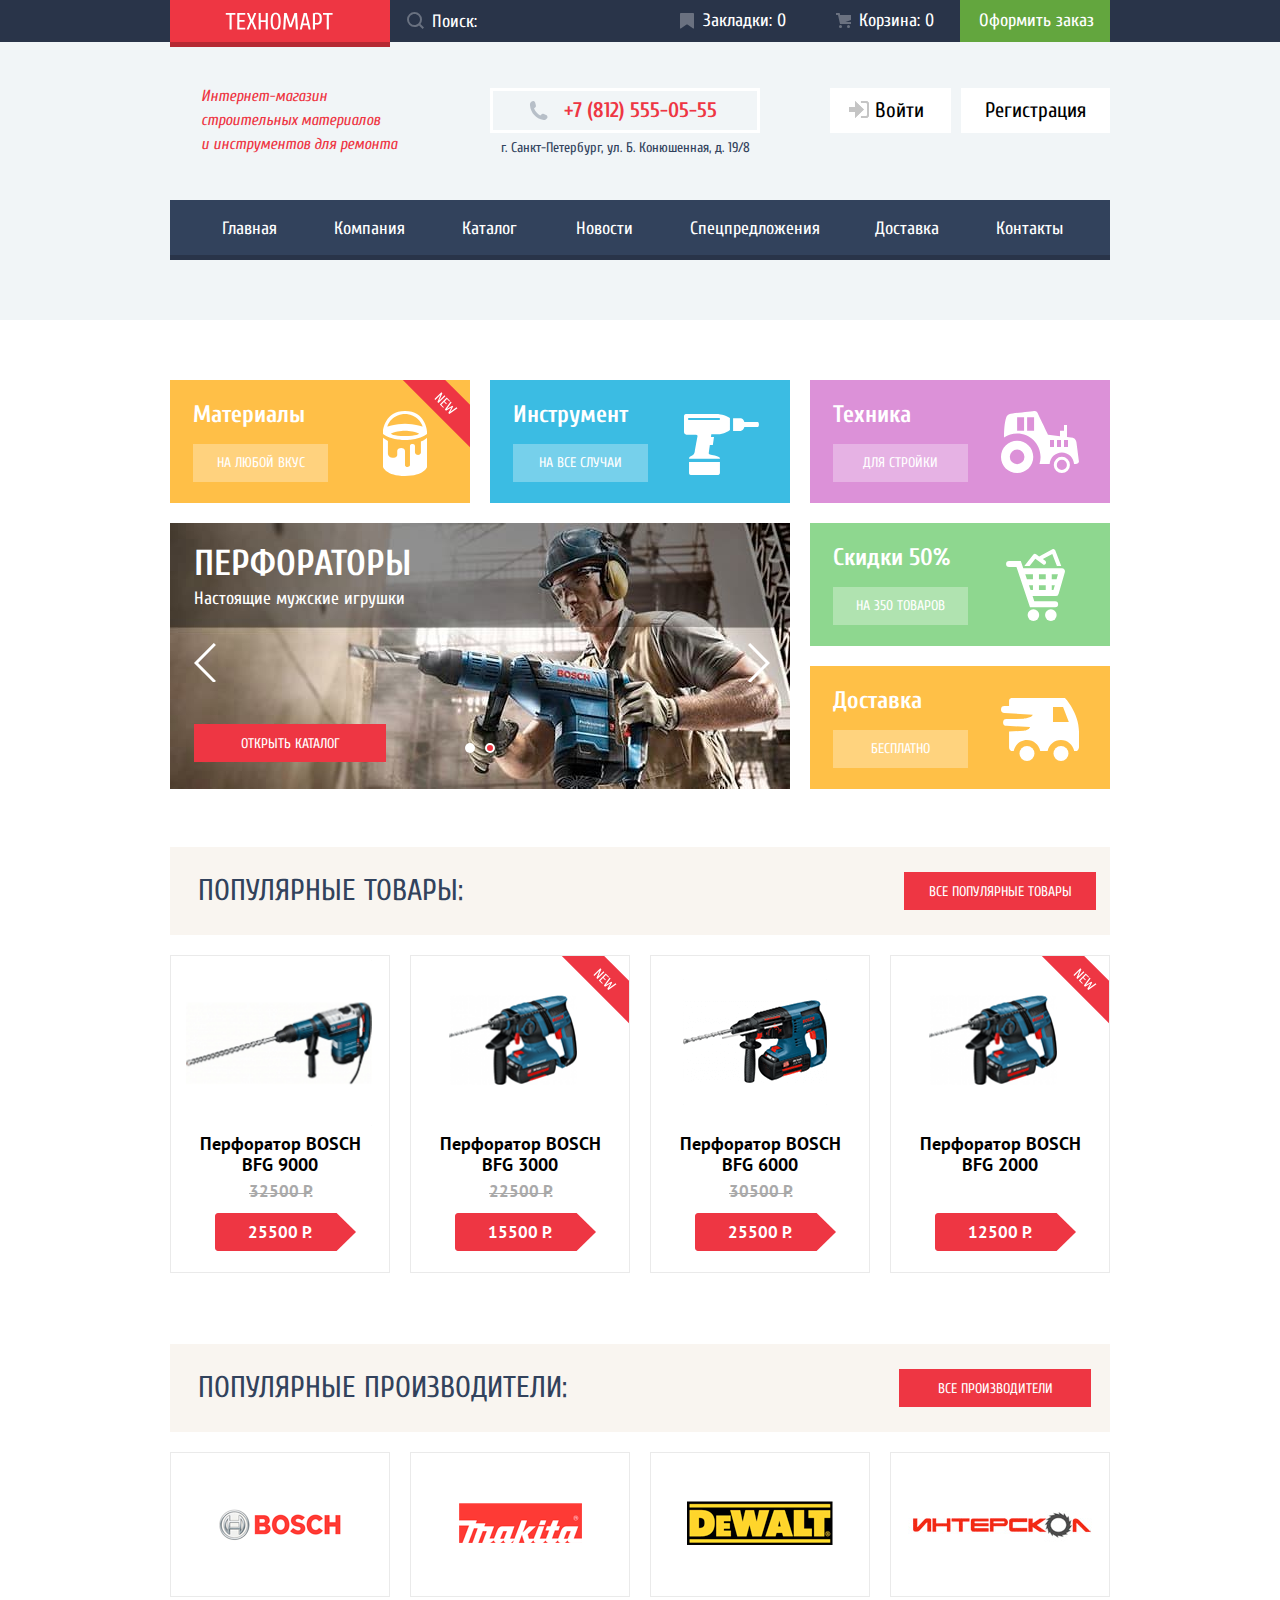
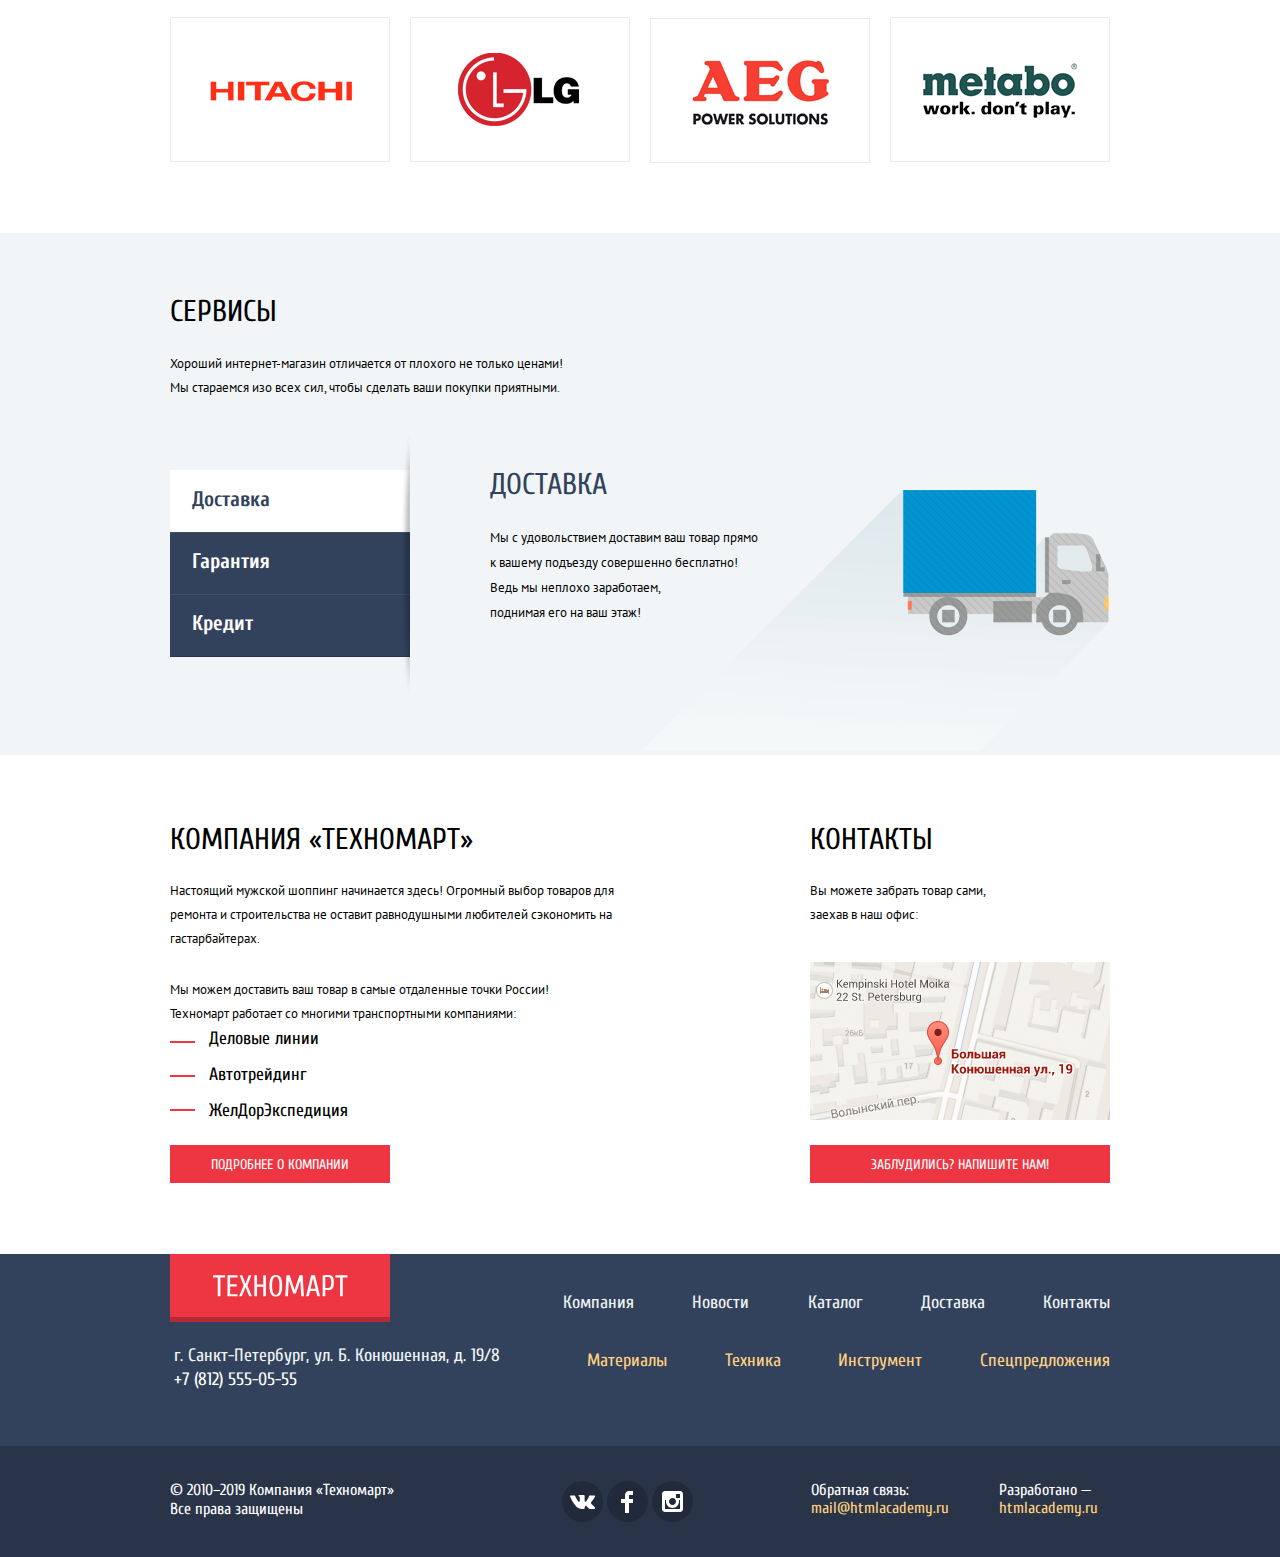
==== commit 5b5d5c99: "Поработал с br" ====
--- a/index.html
+++ b/index.html
@@ -280,7 +280,7 @@
             <li class="slide-service slide-delivery slide-current">
               <h3 class="slide-title">Доставка</h3>
               <p class="text">Мы с&nbsp;удовольствием доставим ваш товар прямо к&nbsp;вашему подъезду совершенно
-                бесплатно!<br> Ведь мы неплохо заработаем,<br> поднимая его на&nbsp;ваш этаж!</p>
+                бесплатно! Ведь мы неплохо заработаем,<br> поднимая его на&nbsp;ваш этаж!</p>
             </li>
             <li class="slide-service slide-warranty slide-current">
               <h3 class="slide-title">Гарантия</h3>
@@ -304,8 +304,7 @@
           <h2 class="title">Компания «Техномарт»</h2>
           <p class="text">Настоящий мужской шоппинг начинается здесь! Огромный выбор товаров для ремонта
             и&nbsp;строительства не&nbsp;оставит равнодушными любителей сэкономить на гастарбайтерах.</p>
-          <p class="text">Мы можем доставить ваш товар в&nbsp;самые отдаленные точки России!<br>
-            Техномарт работает со&nbsp;многими транспортными компаниями:</p>
+          <p class="text">Мы можем доставить ваш товар в&nbsp;самые отдаленные точки России! Техномарт работает со&nbsp;многими транспортными компаниями:</p>
           <ul class="carrier">
             <li class="name-partner">
               <a class="link" href="https://www.dellin.ru">Деловые линии</a>
@@ -322,7 +321,7 @@
 
         <section class="contact">
           <h2 class="title">Контакты</h2>
-          <p class="text">Вы можете забрать товар сами,<br>заехав в&nbsp;наш офис:</p>
+          <p class="text">Вы можете забрать товар сами, заехав в&nbsp;наш офис:</p>
           <a class="map" href="https://yandex.ru/maps/-/CCQh56Fi9D">
             <p class="visually-hidden">Карта с адресом магазина: Санкт-Петербург, ул. Б. Конюшенная, д. 19/8"</p>
           </a>
--- a/css/style.min.css
+++ b/css/style.min.css
@@ -1 +1 @@
-:root{--basic-red:#EE3643;--basic-green:#63A63E;--basic-grey:#293449;--basic-greylight:#C5C5C5;--basic-background:#F1F5F7;--wight:#FFF;--special-ylellow:#FFBF47;--second-special-ylellow:#FFC047;--special-blue:#3BBCE3;--special-lilac:#DC91D8;--special-greenlight:#8ED78F;--special-yellowlight:#FFD180;--success:#5FBB2D;--warning:#FFBF47;--error:#BA2732;--text-black:#000;--dark-blue:#161D29;--nav-blue:#32425C;--nav-active:#1D2739;--nav-shadow:#293449;--border-card:#EAEAEA;--backgraund-popular:#F9F5F0;--buy-button-shadow:#367315;--buy-button-active:#518534;--old-price:#A9A9A9;--title-background:#F2F6F8;--filter-background:#F7F3EC;--border-button-catalog:#E5E5E5;--buttoms-panel:#F1F1F1;--logo-shadow:#b52933;--logo-shadow-active:#8d1e26;--background-social:#212A3A;--scale:#d7dcde;--scale-bar:#00ca74;--tiggle:#ABABAB;--shadow-tiggle:#cfcfcf;--checkbox:#b5b5b5;--design-button-focus:#CA2C37;--card-shadow:rgba(0,0,0,0.15);--tile-none:rgba(255,255,255,0.3);--tile-active:rgba(169,169,169,0.3);--tile-hover:rgba(197,197,197,0.3);--semi-transparent:rgba(255,255,255,0.5);--styly-button:rgba(0,0,0,0.3);--shadow-message-buy:rgba(41,52,73,0.75);--first-font:Cuprum,Arial,sans-serif;--second-font:"PT Sans",Arial,sans-serif}body{min-width:960px;margin:0;padding:0;font-weight:400;font-size:18px;line-height:24px;font-family:var(--first-font, "Arial", sans-serif);color:var(--Text-black,black);background-color:var(--Wight,white)}*,::before,::after{box-sizing:inherit}html{box-sizing:border-box}.content-box-component{box-sizing:content-box}a{text-decoration:none;color:var(--Wight,white)}img{max-width:100%;height:auto}.visually-hidden{position:absolute;clip:rect(0 0 0 0);width:1px;height:1px;margin:-1px}.page{height:100%}.page-body{display:grid;grid-template-rows:min-content 1fr min-content;align-content:start;min-height:100%}.header-site{display:flex;flex-direction:column;background-color:var(--basic-background,lightblue)}.top-header-site{display:flex;font-weight:400;font-size:18px;line-height:24px;color:var(--Wight,white);background-color:var(--basic-grey,darkblue)}.wrapper{display:inherit;width:940px;margin:0 auto}.trade-header-site{display:flex;flex-wrap:wrap;align-items:center;width:450px;height:100%}.logo-header-site{position:relative;display:block;width:220px;height:42px;padding:12px 57px 17px 55px;background-color:var(--basic-red,red)}.logo-header-site::after{position:absolute;left:0;bottom:-5px;display:block;width:100%;height:5px;background-color:var(--logo-shadow,darkred);content:""}.logo-header-site[href]:active{background-color:var(--error,darkred)}.logo-header-site[href]:active::after{background-color:var(--logo-shadow-active,darkred)}.form-search{position:relative;flex-grow:1}.input-search::-moz-placeholder{color:var(--wight,white);opacity:1}.input-search::-webkit-input-placeholder{color:var(--wight,white)}.input-search{width:100%;height:100%;padding-left:42px;font:inherit;outline:none;border:none;background-color:transparent}.input-search:focus{color:var(--text-black,black);background-color:var(--wight,white)}.icon-search{position:absolute;top:12px;left:17px;width:17px;height:17px;margin:0;padding:0;pointer-events:none}.input-search:hover ~ .icon-search path{fill:var(--wight,white)}.input-search:focus ~ .icon-search path{fill:var(--basic-red,red)}.trade-header-site .link{position:relative;display:block;min-width:150px;padding-top:9px;padding-bottom:9px}.trade-header-site .link:focus{outline:none}.trade-header-site .active{background-color:var(--basic-red,red)}.link-bookmarked{padding-left:43px}.link-bookmarked::before{position:absolute;top:13px;left:20px;width:14px;height:16px;background-image:url(../img/icon-bookmark.svg);background-repeat:no-repeat;background-position:0 0;opacity:.3;content:""}.link-bascet{padding-left:49px}.link-bascet::before{position:absolute;top:13px;left:26px;width:15px;height:15px;background-image:url(../img/icon-cart.svg);background-repeat:no-repeat;background-position:0 0;opacity:.3;content:""}.trade-header-site .link:hover::before,.trade-header-site .link:focus::before{opacity:1}.trade-header-site .link:active::before{opacity:.3}.link-bookmarked:active,.link-bascet:active{color:var(--semi-transparent);background-color:var(--dark-blue,darkblue)}.trade-header-site .link-arrange{flex-grow:0;padding-right:16px;padding-left:19px;background-color:var(--basic-green,lightgreen)}.link-arrange:focus,.link-arrange:hover{background-color:var(--success,green);outline:none}.link-arrange:active{color:rgba(255,255,255,0.5);background-color:var(--basic-green,lightgreen)}.trade-header-site .not-empty{background-color:var(--basic-red,red)}.trade-header-site .not-empty:active{background-color:var(--error,darkred)}.center-header-site{display:flex;flex-wrap:wrap;min-height:158px;padding-top:46px;padding-bottom:40px}.center-header-site.logged-in{padding-bottom:26px}.text-center-header-site{display:block;width:197px;margin:0;margin-top:-4px;margin-left:31px;padding:0;font-style:italic;font-weight:400;font-size:16px;line-height:24px;color:var(--basic-red,red)}.contact-header-site{margin-left:92px}.contact-header-site .tel{position:relative;display:inline-block;width:270px;min-height:45px;padding:4px 36px 5px 71px;font-weight:700;font-size:21px;line-height:30px;font-family:var(--first-font, "Arial", sans-serif);vertical-align:middle;color:var(--basic-red,red);border:3px solid var(--wight,white)}.contact-header-site .tel:before{position:absolute;top:10px;left:36px;width:19px;height:19px;background-image:url(../img/icon-phone.svg);background-repeat:no-repeat;background-position:0 0;content:""}.contact-header-site .adress{max-width:270px;margin:0;margin-top:3px;font-weight:400;font-size:14px;line-height:24px;text-align:center;color:var(--nav-blue,darkblue)}.entrace{display:flex;justify-content:end;flex-wrap:wrap;max-width:299px;margin:0;margin-left:auto;padding:0;list-style-type:none}.entrace .entrace-link{position:relative;padding:12px 27px 12px 45px}.entrace-link svg{position:absolute;top:13px;left:19px;width:20px;height:17px;background-image:url(../img/icon-login.svg);background-repeat:no-repeat;background-position:0 0}.entrace-link:hover path,.entrace-link:focus path{fill:var(--basic-grey,darkgray)}.entrace-link:active path{fill:var(--basic-greylight,gray)}.entrace .registration-link{margin-left:10px;padding:12px 24px}.entrace .link{display:block;font-weight:400;font-size:21px;line-height:21px;text-align:center;color:var(--text-black,black);background-color:var(--wight,white)}.entrace .link:hover,.entrace .link:focus{color:var(--basic-red,red);outline:none}.entrace .link:active{color:var(--basic-greylight,lightgray)}.output-name-user{position:relative;width:299px;padding:12px 0;font-weight:400;font-size:21px;line-height:21px;text-align:center;background-color:var(--wight,white)}.output-name-user .link-output-name-user{color:var(--text-black,black)}.link-output-name-user svg{position:absolute;top:13px;left:15px;width:20px;height:18px;background-image:url(../img/icon-user.svg);background-repeat:no-repeat;background-position:0 0}.output-name-user .log-out{position:absolute;top:14px;right:18px;width:20px;height:17px;background-image:url(../img/icon-logout.svg);background-repeat:no-repeat;background-position:0 0}.output-name-user .link-output-name-user:focus{outline:none}.link-output-name-user:focus path,.link-output-name-user:hover path{fill:var(--basic-grey,darkgray)}.link-output-name-user:active path{fill:var(--basic-greylight,gray)}.output-name-user .log-out:focus{outline:none}.output-name-user .log-out:hover path,.output-name-user .log-out:focus path{fill:var(--basic-grey,darkgray)}.output-name-user .log-out:active path{fill:var(--basic-greylight,gray)}.link-output-name-user:active{color:var(--basic-greylight,gray)}.person{margin-left:auto}.nav-person{display:flex;flex-wrap:wrap;justify-content:center;align-items:center;max-width:299px;margin:0;margin-top:4px;padding:0;list-style-type:none}.nav-person li:not(:last-child)::after{display:inline-block;width:4px;height:4px;margin:0 14px;margin-bottom:2px;vertical-align:middle;background-color:var(--nav-blue,darkblue);border-radius:50%;content:""}.nav-person .link{font-weight:400;font-size:16px;line-height:18px;color:var(--nav-blue,darkblue);background-color:transparent}.nav-person .link:hover,.nav-person .link:focus{color:var(--basic-red,red);outline:none}.nav-person .link:active{color:var(--basic-greylight,lightgray)}.bottom-header-site{padding-bottom:60px}.nav-header-site{display:flex;flex-wrap:wrap;justify-content:center;width:100%;margin:0;padding:0;padding-right:19px;padding-left:24px;list-style-type:none;box-shadow:inset 0 -5px 0 var(--nav-shadow,darkblue);background-color:var(--nav-blue,blue)}.nav-header-site .nav-item{flex-grow:1;flex-shrink:0}.nav-header-site .link{display:block;padding:17px 28px 19px;font-weight:400;font-size:18px;line-height:24px;font-family:var(--first-font, "Arial", sans-serif);text-align:center;box-shadow:inset 0 -5px 0 var(--nav-shadow,darkblue);background-color:var(--nav-blue,blue)}.nav-item:nth-child(4) .link{padding-right:26px;padding-left:30px}.nav-item:nth-child(5) .link{padding-right:26px;padding-left:30px}.nav-header-site .link[href]:focus,.nav-header-site .link[href]:hover{background-color:var(--nav-shadow);outline:none}.nav-header-site .link[href]:active{color:var(--semi-transparent,gray);box-shadow:inset 0 -5px 0 var(--nav-shadow,darkblue);background-color:var(--nav-active,darkblue)}.footer-site{font-weight:400;font-size:18px;line-height:24px;background-color:var(--nav-blue,blue)}.top-footer-site{padding-bottom:54px}.first-line-footer-site{display:flex;flex-wrap:wrap;justify-content:space-between}.logo-footer-site{position:relative;display:block;width:220px;height:68px;padding:20px 42px 25px;background-color:var(--basic-red,red)}.logo-footer-site[href]:active{background-color:var(--error,darkred)}.logo-footer-site::after{position:absolute;bottom:0;left:0;display:block;width:100%;height:5px;background-color:var(--logo-shadow,darkred);content:""}.logo-footer-site[href]:active::after{background-color:var(--logo-shadow-active,darkred)}.adress-footer-site{max-width:330px;margin-top:22px;margin-bottom:0;padding-left:4px;color:var(--basic-background,white)}.nav-footer-site{display:flex;flex-wrap:wrap;justify-content:space-between;width:547px;margin:0;margin-top:37px;padding:0;list-style-type:none}.nav-footer-site .link{margin:0;margin-right:5px;color:var(--basic-background,white)}.item-nav-footer-site:last-child .link{margin:0}.nav-footer-site .link[href]:hover,.nav-footer-site .link[href]:focus{text-decoration:underline;outline:none}.nav-footer-site .link[href]:active{text-decoration:none;color:var(--semi-transparent,gray)}.second-line-footer-site{display:flex;flex-wrap:wrap;justify-content:space-between}.trade-footer-site{display:flex;flex-wrap:wrap;justify-content:space-between;width:523px;margin:0;margin-top:27px;padding:0;list-style-type:none}.trade-footer-site .link{margin:0;margin-right:0;color:var(--special-yellowlight,lightyellow)}.trade-footer-site .link:hover,.trade-footer-site .link:focus{text-decoration:underline;outline:none}.trade-footer-site .link:active{text-decoration:none;opacity:.5}.bottom-footer-site{display:flex;padding-top:35px;padding-bottom:35px;background-color:var(--nav-shadow,darkblue)}.copyright-footer-site{max-width:227px;margin:0;font-weight:400;font-size:16px;line-height:19px;color:var(--wight,white)}.social-footer-site{display:flex;flex-wrap:wrap;margin:0;margin-left:165px;padding:0;list-style-type:none}.social-footer-site .link{display:inline-block;width:41px;height:41px;margin-right:4px;vertical-align:middle;border-radius:50%;background-color:var(--background-social,darkblue)}.item-social-footer-site:last-of-type .link{margin-right:0}.social-footer-site .link:hover,.social-footer-site .link:focus,.social-footer-site .link:active{background-color:var(--basic-red,red);outline:none}.social-footer-site .link.vc{display:block;background-image:url(../img/icon-vk.svg);background-repeat:no-repeat;background-position:8px 13px;background-size:26px 15px}.social-footer-site .link.fb{display:block;background-image:url(../img/icon-fb.svg);background-repeat:no-repeat;background-position:14px 10px;background-size:12px 22px}.social-footer-site .link.instagram{display:block;background-image:url(../img/icon-insta.svg);background-repeat:no-repeat;background-position:10px 10px;background-size:21px 21px}.feedback{display:flex;flex-wrap:wrap;flex-shrink:0;max-width:300px;margin-left:auto}.feedback .text:nth-child(1){width:137px;margin-right:51px;padding-left:0}.feedback .text:nth-child(2){width:111px}.feedback .text{display:inline-block;margin:0;font-weight:400;font-size:16px;line-height:18px;vertical-align:middle;color:var(--wight,white)}.feedback .link{font-weight:400;font-size:16px;line-height:18px;color:var(--special-yellowlight,lightyellow)}.feedback .link:hover,.feedback .link:focus{text-decoration:underline;outline:none}.feedback .link:active{color:var(--basic-red);text-decoration:none}.main-index{padding-top:60px;padding-bottom:71px}.promo{display:grid;align-content:start;grid-gap:20px;grid-template-columns:1fr 1fr 1fr;min-height:409px}.info-tile{position:relative;width:300px;min-height:123px;padding:20px 23px}.info-tile .name-tile{width:150px;margin:0;margin-bottom:14px;font-weight:700;font-size:24px;line-height:30px;color:var(--wight,white)}.new::after{position:absolute;top:1px;right:1px;z-index:2;width:70px;height:70px;background-image:url(../img/new.svg);background-repeat:no-repeat;background-position:0 0;content:""}.info-tile.new::after{top:0;right:0}.info-tile .button-tile{display:block;width:135px;padding:10px 5px;font-weight:400;font-size:14px;line-height:18px;text-align:center;text-transform:uppercase;background-color:var(--tile-none,red)}.info-tile .button-tile:hover,.info-tile .button-tile:focus{background-color:var(--tile-hover,red);outline:none}.info-tile .button-tile:active{background-color:var(--tile-active,red)}.tile-material{background-color:var(--special-ylellow,yellow);background-image:url(../img/icon-1.svg);background-repeat:no-repeat;background-position:213px 31px;background-size:44px 65px}.tile-tools{background-color:var(--special-blue,lightblue);background-image:url(../img/icon-2.svg);background-repeat:no-repeat;background-position:194px 34px;background-size:75px 61px}.tile-technics{background-color:var(--special-lilac,purple);background-image:url(../img/icon-3.svg);background-repeat:no-repeat;background-position:191px 31px;background-size:78px 62px}.tile-sale{background-color:var(--special-greenlight,lightgreen);background-image:url(../img/icon-4.svg);background-repeat:no-repeat;background-position:196px 26px;background-size:59px 72px}.tile-delivery{background-color:var(--second-special-ylellow,yellow);background-image:url(../img/icon-5.svg);background-repeat:no-repeat;background-position:191px 32px;background-size:78px 63px}.slider-promo{grid-column:1/3;grid-row:2/4;position:relative;width:620px;min-height:266px;margin:0}.slide-promo{display:none;flex-direction:column;align-items:flex-start;height:266px;margin:0}.slide-promo.slide-current{display:flex}.slide-promo .title{margin:0;margin-top:23px;margin-left:24px;font-weight:700;font-size:36px;line-height:36px;color:var(--wight,white);text-transform:uppercase;background-color:transparent}.slide-promo .description{margin-top:5px;margin-left:24px;font-weight:400;font-size:18px;line-height:24px;color:var(--wight,white);background-color:transparent}.management-slider-promo-off{display:none}.management-slider-promo .button{margin:0;padding:0;border:0;cursor:pointer}.management-slider-promo-arrows .button{position:absolute;top:120px;left:24px;width:22px;height:39px;background-color:transparent;background-image:url(../img/icon-left.svg);background-repeat:no-repeat;background-position:0 0}.management-slider-promo-arrows .right-arrow-button{left:auto;right:20px;background-image:url(../img/icon-right.svg)}.management-slider-promo-round{position:absolute;bottom:36px;left:50%;display:flex;justify-content:space-between;margin:0;margin-left:-15px;padding:0}.management-slider-promo-round .button{display:inline-block;width:10px;height:10px;vertical-align:middle;border-radius:50%;background-color:var(--wight,white)}.management-slider-promo-round .button:not(:last-child){margin-right:10px}.management-slider-promo-round .button:focus{outline:1px solid #000;outline-offset:2px}.management-slider-promo-round .button:hover{outline:none}.management-slider-promo-round .button:active{outline:none}.management-slider-promo-round .button.current{width:10px;height:10px;border:2px solid var(--wight,white);border-radius:50%;background-color:var(--basic-red,red)}.slide-promo .design-button{min-width:192px;margin-top:auto;margin-bottom:27px;margin-left:24px}.design-button{display:inline-block;padding:3px;padding-top:11px;padding-bottom:9px;font-weight:400;font-size:14px;line-height:18px;font-family:var(--first-font, "Arial", sans-serif);text-align:center;vertical-align:middle;text-transform:uppercase;color:var(--wight,white);background-color:var(--basic-red,red);outline:none;border:none}.design-button:focus,.design-button:hover{background-color:var(--design-button-focus,darkred);outline:none}.design-button:active{background-color:var(--error,darkred)}.slide-drill{background-color:var(--basic-grey,gray);background-image:url(../img/slide-drill.jpg);background-position:top center;background-repeat:no-repeat}.slide-perforator{background-color:var(--basic-grey,gray);background-image:url(../img/slide-perforator.jpg);background-position:top center;background-repeat:no-repeat}.popular-products{margin-top:58px}.popular-products .top-section{display:flex;flex-wrap:wrap;align-items:center;padding:25px 0;padding-right:14px;padding-left:28px;background-color:var(--backgraund-popular,lightgray)}.popular-products .title-section{margin:0;margin-right:auto;font-weight:400;font-size:30px;line-height:30px;text-transform:uppercase;color:var(--nav-blue,blue)}.popular-products .design-button{width:192px}.popular-product{display:flex;flex-wrap:wrap;justify-content:flex-start;margin:0;margin-top:20px;padding:0;list-style-type:none}.item-product{position:relative;width:220px;min-height:318px}.popular-product .item-product{margin-right:20px}.popular-product .item-product:nth-child(4n){margin:0}.popular-product .item-product:nth-child(n+5){margin-top:20px}.card-product{display:flex;flex-direction:column;justify-content:flex-end;align-items:center;width:100%;height:100%;min-height:inherit;background-color:var(--wight,white);border:1px solid var(--border-card)}.card-product:hover{box-shadow:0 4px 20px var(--card-shadow,lightgray)}.image-box{position:absolute;top:0;left:0;z-index:1;width:218px;height:100%;margin:0;background-color:var(--wight,white);object-fit:contain}.card-product:hover .image-box{z-index:0;opacity:.1}.button-buy:focus ~ .image-box,.button-bookmark:focus ~ .image-box{z-index:0;opacity:.1}.button-buy{position:relative;z-index:1;display:block;width:135px;margin:0 auto;margin-top:38px;margin-bottom:10px;padding:10px 0 10px 52px;font-weight:400;font-size:14px;line-height:18px;text-transform:uppercase;color:var(--wight,white);box-shadow:inset 0 -3px 0 var(--buy-button-shadow,green);background-color:var(--basic-green);border-radius:2px}.button-buy::before{position:absolute;top:10px;left:30px;width:15px;height:15px;background-image:url(../img/icon-cart.svg);background-repeat:no-repeat;background-position:0 0;opacity:.3;content:""}.button-buy:focus,.button-buy:hover{background-color:var(--success,lightgreen);outline:none}.button-buy:active{background-color:var(--buy-button-active,darkgreen)}.button-bookmark{position:relative;z-index:1;display:block;width:135px;margin:0 auto;padding:8px 10px 6px;font-weight:400;font-size:14px;line-height:18px;text-align:center;text-transform:uppercase;color:var(--nav-blue,blue);background-color:transparent;border:3px solid var(--basic-green,green);border-radius:2px}.button-bookmark:focus,.button-bookmark:hover{border-color:var(--nav-blue,blue);outline:none}.button-bookmark:active{opacity:.5}.card-product .title{margin:0;margin-bottom:7px;padding:0 5px;font-weight:700;font-size:18px;line-height:21px;font-family:var(--second-font, "Arial", sans-serif);text-align:center;color:var(--text-black,black)}.layer-card{position:relative;order:-1;width:218px;min-height:170px;margin-bottom:auto}.card-product .old-price{position:relative;display:block;min-height:18px;margin:0;margin-bottom:13px;font-weight:700;font-size:17px;line-height:18px;font-family:var(--second-font, "Arial", sans-serif);text-align:center;text-transform:uppercase;color:var(--old-price,gray)}.card-product .old-price::before{position:absolute;top:11px;left:0;display:block;width:100%;height:1px;background-color:var(--old-price,gray);content:""}.old-price:not(:empty)::after,.new-price:not(:empty)::after{letter-spacing:-2px;content:"\00a0\00a0 Р."}.card-product .new-price{display:block;min-width:141px;min-height:38px;margin:0;margin-bottom:21px;margin-left:11px;padding:10px 15px 10px 2px;font-weight:700;font-size:17px;line-height:18px;font-family:var(--second-font, "Arial", sans-serif);text-align:center;text-transform:uppercase;color:var(--wight,white);background-color:var(--basic-red,red);background-image:url(../img/red-button.svg);background-size:100% 100%;background-position:0 0;background-repeat:no-repeat}.image-product[src="img/snippet-32961.png"]{width:100%;margin-top:4px;padding-right:17px;padding-left:15px}.image-product[src="img/snippet-18927.png"]{width:100%;padding-top:28px;padding-right:52px;padding-left:38px}.image-product[src="img/snippet-945.png"]{width:100%;padding-top:22px;padding-right:42px;padding-left:32px}.popular-vendors{margin-top:71px;margin-bottom:70px}.popular-vendors .top-section{display:flex;flex-wrap:wrap;align-items:center;padding:25px 0;padding-right:19px;padding-left:28px;background-color:var(--backgraund-popular,lightgray)}.popular-vendors .design-button{width:192px}.popular-vendors .title{margin:0;margin-right:auto;font-weight:400;font-size:30px;line-height:30px;text-transform:uppercase;color:var(--nav-blue,blue)}.popular-vendor{display:flex;flex-wrap:wrap;justify-content:flex-start;margin:0;margin-top:20px;padding:0;list-style-type:none}.popular-vendor .vendor{display:flex;justify-content:center;align-items:center;width:220px;height:145px;margin-bottom:20px;background:var(--wight,white);border:1px solid var(--border-card,gray)}.item-popular-vendor:not(:nth-child(4n)) .vendor{margin-right:20px}.item-popular-vendor:nth-last-child(-n+4) .vendor{margin-bottom:0}.item-popular-vendor:nth-child(1) .vendor{padding-top:2px}.item-popular-vendor:nth-child(2) .vendor{padding-bottom:3px}.item-popular-vendor:nth-child(3) .vendor{padding-bottom:3px}.item-popular-vendor:nth-child(4) .vendor{padding-right:1px;padding-bottom:12px}.item-popular-vendor:nth-child(5) .vendor{padding-top:3px;padding-left:5px}.item-popular-vendor:nth-child(6) .vendor{padding-right:3px}.item-popular-vendor:nth-child(7) .vendor{margin-top:1px;padding-left:1px}.item-popular-vendor:nth-child(8) .vendor{padding-top:1px}.popular-vendor .vendor:focus,.popular-vendor .vendor:hover{box-shadow:0 4px 20px var(--card-shadow,lightgray);outline:none}.popular-vendor .vendor:active{opacity:.5}.service{background-color:var(--basic-background,lightblue)}.service .wrapper{position:relative;padding-top:64px;padding-bottom:20px}.header-service{margin:0;margin-bottom:70px;width:400px}.service .title{margin:0;font-weight:400;font-size:30px;line-height:30px;text-transform:uppercase;color:var(--text-black,black)}.service .text{margin:0;margin-top:25px;font-size:13px;line-height:24px;font-family:var(--second-font, "Arial", sans-serif);color:var(--text-black,black)}.service-slider{display:flex}.buttons-slider-service{position:relative;display:flex;flex-direction:column;align-items:stretch;width:240px;margin:0;margin-right:80px;padding:0;list-style-type:none}.service-slider .buttons-slider-service-off{display:none}.buttons-slider-service:after{position:absolute;top:-45px;right:0;width:10px;height:279px;background-color:transparent;background-image:url(../img/layer118.png);background-repeat:no-repeat;background-position:0 0;pointer-events:none;content:""}.button-slider-service{display:block;width:240px;min-height:62px;padding:13px 0 17px 22px;font-weight:700;font-size:21px;line-height:30px;font-family:var(--first-font, "Arial", sans-serif);text-align:left;background-color:var(--nav-blue,darkblue);color:var(--wight,white);box-shadow:0 1px 0 #293449,inset 0 1px 0 #405069;border:none;outline:none}.button-slider-service:focus,.button-slider-service:hover{border:none;outline:none;background-color:var(--nav-shadow,darkblue)}.button-slider-service.button-current{color:var(--nav-blue,darkblue);background-color:var(--wight,white);box-shadow:0 1px 0 var(--wight,white),inset 0 1px 0 var(--wight,white)}.slides-service{flex-grow:1;margin:0;padding:0;list-style-type:none}.slide-delivery::after{position:absolute;left:151px;top:20px;width:468px;height:261px;background-color:transparent;background-image:url(../img/layer131_1.png);background-repeat:no-repeat;background-position:0 0;pointer-events:none;content:""}.slide-warranty::after{position:absolute;left:165px;top:-2px;width:389px;height:283px;background-color:transparent;background-image:url(../img/layer130-2.png);background-repeat:no-repeat;background-position:0 0;pointer-events:none;content:""}.slide-credit::after{position:absolute;left:165px;top:0;width:465px;height:285px;background-color:transparent;background-image:url(../img/layer119-3.png);background-repeat:no-repeat;background-position:0 0;pointer-events:none;content:""}.slide-service{position:relative;display:none;min-height:265px}.slide-service .slide-title{position:relative;z-index:1;margin:0;font-weight:400;font-size:30px;line-height:30px;text-transform:uppercase;color:var(--nav-blue,darkblue)}.slide-service .text{position:relative;z-index:1;width:313px;font-weight:400;font-size:13px;line-height:25px;font-family:var(--second-font, "Arial", sans-serif);color:var(--text-black,black)}.slide-credit .design-button{min-width:195px;margin-top:26px;border-radius:2px}.slide-service.slide-current{display:block}.bottom-main{display:flex;width:100%;margin-top:70px}.about-me{display:flex;flex-direction:column;width:478px}.contact{display:flex;flex-direction:column;width:300px;margin-left:auto}.bottom-main .title{margin:0;font-weight:400;font-size:30px;line-height:30px;text-transform:uppercase;color:var(--text-black,black)}.bottom-main .text{margin:0;margin-top:24px;margin-bottom:3px;font-weight:400;font-size:13px;line-height:24px;font-family:var(--second-font, "Arial", sans-serif);color:var(--text-black,black)}.bottom-main .text:last-of-type{margin-bottom:0}.bottom-main .carrier{margin:0;padding:0;padding-top:1px;list-style-type:none}.carrier .name-partner{margin:0;margin-bottom:12px;padding:0}.carrier .name-partner:last-child{margin:0;margin-bottom:20px}.carrier .name-partner::before{display:inline-block;width:25px;height:2px;margin-right:9px;margin-bottom:10px;vertical-align:bottom;background-color:var(--basic-red,red);content:""}.carrier .name-partner:first-child:before{margin-bottom:8px}.carrier .name-partner:last-child::before{margin-bottom:12px}.carrier .link{font-weight:400;font-size:18px;line-height:24px;font-family:var(--first-font, "Arial", sans-serif);color:var(--text-black,black)}.about-me .design-button{width:220px;margin-top:auto}.contact .design-button{width:300px;margin-top:auto}.map{display:block;width:300px;height:158px;margin-top:32px;margin-bottom:25px;background-color:var(--basic-greylight,gray);background-image:url(../img/lay5.png)}.page-catalog{display:grid;align-content:start;grid-template-columns:220px 1fr;padding-bottom:59px}.main-title{grid-column:1 / -1;min-height:89px;margin:0;margin-bottom:20px;padding:31px 10px 29px 29px;font-weight:400;font-size:30px;line-height:30px;text-transform:uppercase;color:var(--nav-blue,darkblue);background-color:var(--title-background,lightblue)}.breadcrumbs{grid-column:1 / -1;padding:21px 0 19px;min-height:59px}.breadcrumbs-list{display:flex;flex-wrap:wrap;margin:0;padding:0;list-style-type:none}.breadcrumbs .link{position:relative;display:block;margin-right:41px;font-weight:400;font-size:13px;line-height:18px;font-family:var(--second-font, "Arial", sans-serif);text-transform:uppercase;color:var(--text-black,black);background-color:transparent}.item-breadcrumb:first-child .link{width:14px;height:18px;background-color:transparent;background-image:url(../img/icon-home.svg);background-repeat:no-repeat;background-position:center}.item-breadcrumb:last-child .link{margin-left:2px;pointer-events:none;cursor:default}.item-breadcrumb:not(:last-child) .link::after{position:absolute;right:-25px;bottom:2px;width:8px;height:12px;background-color:transparent;background-image:url(../img/icon-right-small.svg);background-repeat:no-repeat;background-position:0 0;pointer-events:none;content:""}.filter{width:220px}.filter .main-section-title{display:block;width:100%;min-height:38px;margin:0;padding:10px 18px;font-weight:400;font-size:13px;line-height:18px;font-family:var(--second-font, "Arial", sans-serif);text-transform:uppercase;color:var(--text-black,black);background-color:var(--filter-background,gray);border-radius:2px}.section-title{width:100%;margin:0;padding:0;font-weight:700;font-size:17px;line-height:30px;font-family:var(--second-font, "Arial", sans-serif);text-transform:uppercase}.style-fieldset{width:100%;margin:0;padding:0;border:none}.form-filter{width:100%;margin-top:12px}.price-filter{width:inherit;margin-top:11px}.range-controls{position:relative;height:80px;margin-bottom:9px;padding:39px 20px;background-color:var(--filter-background,gray);border-radius:4px}.range-controls .scale{height:2px;background-color:var(--scale,darkgray)}.range-controls .bar{width:80%;height:2px;background-color:var(--scale-bar,green)}.range-controls .toggle{position:absolute;top:29px;left:0;width:20px;height:20px;padding:0;border:8px solid var(--wight,white);background-color:var(--tiggle,lightgray);border-radius:50%;box-shadow:0 2px 1px 0 var(--shadow-tiggle,darkgray);cursor:grabbing}.range-controls .toggle-min{left:18px}.range-controls .toggle-max{left:160px}.price-controls{position:relative;display:flex;justify-content:space-between;margin:0;padding:0}.price-controls .input::-webkit-outer-spin-button,.price-controls .input::-webkit-inner-spin-button{-webkit-appearance:none;margin:0}.price-controls .input[type=number]{-moz-appearance:textfield}.price-controls .input{width:95px;height:38px;margin:0;padding:10px;font-weight:400;font-size:17px;line-height:17px;font-family:var(--second-font, "Arial", sans-serif);text-align:center;border:none;border-radius:2px;background-color:var(--filter-background)}.price-controls::after{position:absolute;bottom:0;left:50%;display:block;width:30px;height:18px;margin-left:-15px;font-weight:400;font-size:16px;line-height:1px;text-align:center;content:"—"}.brend{margin-top:42px}.style-fieldset:not(:first-child) .section-title{position:relative}.style-fieldset .section-title::after{position:absolute;top:-17px;left:0;display:block;width:100%;height:1px;background-color:var(--border-button-catalog,darkgray);content:""}.brend .list-brend{margin:0;padding:0;padding-top:18px;list-style-type:none}.brend .checkbox-brend{margin:0}.item-brend-filter:not(:last-child) .checkbox-brend{margin-bottom:20px}.checkbox-brend::before{position:absolute;top:-2px;left:0;width:23px;height:23px;border:2px solid var(--checkbox,darkgray);border-radius:3px;opacity:.7;content:""}.form-filter .input:checked + .checkbox-brend::before{position:absolute;top:-2px;width:26px;height:23px;border:none;background-image:url(../img/checkbox-on.svg);background-repeat:no-repeat;background-position:0 0;opacity:.7;content:""}.form-filter .checkbox-brend:hover::before,.form-filter .input:focus + .checkbox-brend::before,.form-filter .input:checked + .checkbox-brend:hover::before,.form-filter .input:checked:focus + .checkbox-brend::before{opacity:1}.form-filter .input:disabled + .checkbox-brend{opacity:.5}.form-filter .input:disabled + .checkbox-brend::before,.form-filter .input:disabled + .checkbox-brend::after{opacity:.5}.power-supply{margin-top:45px}.list-power-supply{margin:0;padding:0;padding-top:25px;list-style-type:none}.item-power-supply-filter:not(:last-child) .input-radio{margin-bottom:22px}.input-radio::before{position:absolute;top:-3px;left:0;width:25px;height:25px;border:4px solid var(--checkbox,darkgray);border-radius:50%;opacity:.7;content:""}.form-filter .input:checked + .input-radio::after{position:absolute;top:5px;left:8px;width:9px;height:9px;background-color:var(--checkbox,darkgray);border-radius:50%;opacity:.7;content:""}.form-filter .input-radio:hover::before,.form-filter .input:focus + .input-radio::before,.form-filter .input:checked + .input-radio:hover::after,.form-filter .input:checked:focus + .input-radio::after{opacity:1}.form-filter .input:disabled + .input-radio::before,.form-filter .input:disabled + .input-radio::after{opacity:.5}.form-filter .input:disabled + .input-radio{opacity:.5}.filter .catalog-button{width:100%;margin:0;margin-top:37px;border-radius:0}.filter .checkbox-name-item{position:relative;display:block;padding-left:35px;font-weight:400;font-size:15px;line-height:19px;font-family:var(--second-font, "Arial", sans-serif);text-transform:uppercase;color:var(--text-black,black);background-color:transparent;cursor:pointer}.catalog-button{display:block;min-height:38px;padding:9px 15px;font-weight:400;font-size:13px;line-height:18px;font-family:var(--second-font, "Arial", sans-serif);text-align:center;text-transform:uppercase;color:var(--text-black,black);background-color:var(--wight,white);border:1px solid var(--border-button-catalog,gray);border-radius:2px;outline:none}.catalog-button:focus,.catalog-button:hover{border:1px solid var(--basic-greylight,lightgray);border-radius:2px}.catalog-button:active{border:1px solid var(--basic-red,red);border-radius:2px}.right-side-catalog{margin-left:20px}.sort{display:flex;flex-wrap:wrap;align-items:center;min-height:38px;padding:5px 18px 8px 20px;font-weight:400;font-size:13px;line-height:18px;font-family:var(--second-font, "Arial", sans-serif);text-transform:uppercase;color:var(--text-black,black);border-radius:2px;background-color:var(--filter-background)}.sort .sort-title{max-width:200px;margin:0;margin-right:auto;font-weight:400;font-size:13px;line-height:18px;font-family:var(--second-font, "Arial", sans-serif)}.sort .sort-sign{display:flex;flex-wrap:wrap;max-width:360px;margin:0;margin-right:46px;padding:0;list-style-type:none}.button-sort-text{margin-right:65px}.item-sort-sign:first-child .button-sort-text{margin-right:70px}.item-sort-sign:last-child .button-sort-text{margin:0}.sort .big-small{display:flex;max-width:100px;margin:0;padding:0;padding-top:2px;list-style-type:none}.item-big-small-sort:not(:last-child) .button-sort-icon{margin-right:21px}.sort .button-sort-icon:focus{outline:none}.sort .button-sort-icon:focus path,.sort .button-sort-icon:hover path{fill:var(--basic-grey,darkgray)}.sort .button-sort-active path{fill:var(--basic-red,red)}.button-sort-text{color:var(--styly-button,gray);border-bottom-width:1px;border-bottom-style:dotted;border-bottom-color:var(--basic-red,red)}.button-sort-text:focus,.button-sort-text:hover{color:var(--text-black,black);border-bottom-style:solid;outline:none}.sort-active{color:var(--basic-red,red);border-bottom:none;pointer-events:none;cursor:default}.sort-active:focus{color:var(--basic-red,red);border-bottom:none;outline:none}.catalog-product{margin-top:28px}.card-products{display:grid;grid-template-columns:1fr 1fr 1fr;grid-template-rows:max-content;grid-row-gap:18px;grid-column-gap:20px;margin:0;padding:0;list-style-type:none}.pagination{margin-top:47px}.pagination-list{display:flex;flex-wrap:wrap;margin:0;padding:0;list-style-type:none}.pagination-list .catalog-button{display:block;margin-right:9px}.pagination .catalog-button.active{color:var(--wight,white);background-color:var(--basic-red,red);pointer-events:none;cursor:default}.item-pagination:last-child .catalog-button{margin:0;min-width:140px}.second-info{padding-top:65px;padding-bottom:69px;background-color:var(--basic-background,lightblue)}.second-info .second-info-title{margin:0;margin-bottom:25px;font-weight:400;font-size:30px;line-height:30px;text-transform:uppercase;color:var(--text-black,black);background-color:transparent}.second-info p{margin:0;padding:0;font-weight:400;font-size:13px;line-height:24px;font-family:var(--second-font, "Arial", sans-serif);color:var(--text-black,black);background-color:transparent}.content :first-child{padding:0}.popup-map{position:fixed;top:50%;left:50%;z-index:3;display:none;width:943px;height:449px;margin-left:-471px;margin-top:-225px;background-color:var(--basic-grey,gray);box-shadow:0 4px 20px rgba(0,0,0,0.15);overflow:hidden}.popup-map .image-map{max-width:none;width:auto;margin-top:-14px;margin-left:-15px}.popup-map iframe{border:none}.popup-map::after{position:absolute;top:0;left:0;display:inline-block;width:100%;height:7px;vertical-align:middle;background-color:var(--basic-red,red);content:""}.popup-map .button-close{position:absolute;top:17px;right:10px;width:21px;height:21px;border:none;background-color:transparent;background-image:url(../img/icon-close.svg);background-repeat:no-repeat;background-position:0 0;cursor:pointer}.write-us{position:fixed;top:50%;left:50%;z-index:3;display:none;width:620px;min-height:430px;margin-top:-215px;margin-left:-310px;background-color:var(--wight,white);box-shadow:0 4px 20px rgba(0,0,0,0.15)}.write-us::before{position:absolute;display:inline-block;width:100%;height:7px;vertical-align:middle;background-color:var(--basic-red,red);content:""}.write-us .button-close{position:absolute;top:21px;right:11px;width:21px;height:21px;border:none;background-color:transparent;background-image:url(../img/icon-close.svg);background-repeat:no-repeat;background-position:0 0;cursor:pointer}.form-write-us{display:flex;flex-direction:column;justify-content:space-between;min-height:inherit;font-weight:400;font-size:18px;line-height:24px;font-family:var(--first-font, "Arial", sans-serif)}.write-us .list-input{display:flex;flex-wrap:wrap;justify-content:space-between;width:460px;margin:0 auto;margin-top:46px;padding:0;list-style-type:none}.write-us .input::-moz-placeholder{font-weight:400;font-size:13px;line-height:30px;font-family:var(--second-font, "Arial", sans-serif);color:var(--old-price,gray);opacity:1}.write-us .bottom-input::-moz-placeholder{line-height:24px}.write-us .input::-webkit-input-placeholder{font-style:normal;font-weight:400;font-size:13px;line-height:24px;font-family:var(--second-font, "Arial", sans-serif);color:var(--old-pricet,gray)}.write-us .input{margin:0;margin-top:11px;border:2px solid var(--basic-greylight,gray);border-radius:2px}.form-write-us .top-input{display:block;width:220px;height:38px;margin-bottom:13px;padding-right:10px;padding-left:10px}.form-write-us .bottom-input{display:block;width:460px;min-height:114px;padding:4px 10px;resize:none}.bottom-write-us{padding:37px 0;background-color:var(--buttoms-panel,gray)}.bottom-write-us .design-button{display:block;width:460px;margin:auto}.message-buy{position:fixed;top:50%;left:50%;z-index:3;display:none;width:620px;min-height:282px;margin-top:-141px;margin-left:-310px;background-color:var(--wight,white);box-shadow:0 20px 40px var(--shadow-message-buy,darkgray)}.message-buy-content{display:flex;flex-direction:column}.message-buy::before{position:absolute;top:0;left:0;display:inline-block;width:100%;height:7px;vertical-align:middle;background-color:var(--basic-red,red);content:""}.message-buy::after{position:absolute;top:55px;left:81px;width:66px;height:66px;background-image:url(../img/icon-mark.svg);background-repeat:no-repeat;background-position:0 0;content:""}.message-buy .button-close{position:absolute;top:18px;right:11px;width:21px;height:21px;border:none;background-color:transparent;background-image:url(../img/icon-close.svg);background-repeat:no-repeat;background-position:0 0;cursor:pointer}.text-message{width:100%;margin:0;padding-top:73px;padding-bottom:67px;font-weight:700;font-size:24px;line-height:30px;font-family:var(--first-font, "Arial", sans-serif);text-align:center}.buttons-panel{display:flex;flex-wrap:wrap;justify-content:center;margin-top:auto;padding:37px;background-color:var(--buttoms-panel,gray)}.buttons-panel .link{width:192px}.buttons-panel :not(:first-child){margin-left:10px;color:var(--text-black,black);background-color:var(--wight,white)}.popup-on{display:block}.modal-show{animation:bounce .5s;animation-timing-function:ease-out}.modal-error{animation:shake .5s}@keyframes bounce{0%{transform:translateY(-750px)}70%{transform:translateY(50px)}90%{transform:translateY(-10px)}100%{transform:translateY(0)}}@keyframes shake{0%,100%{transform:translateX(0)}10%,30%,50%,70%,90%{transform:translateX(-10px)}20%,40%,60%,80%{transform:translateX(10px)}}+:root{--basic-red:#EE3643;--basic-green:#63A63E;--basic-grey:#293449;--basic-greylight:#C5C5C5;--basic-background:#F1F5F7;--wight:#FFF;--special-ylellow:#FFBF47;--second-special-ylellow:#FFC047;--special-blue:#3BBCE3;--special-lilac:#DC91D8;--special-greenlight:#8ED78F;--special-yellowlight:#FFD180;--success:#5FBB2D;--warning:#FFBF47;--error:#BA2732;--text-black:#000;--dark-blue:#161D29;--nav-blue:#32425C;--nav-active:#1D2739;--nav-shadow:#293449;--border-card:#EAEAEA;--backgraund-popular:#F9F5F0;--buy-button-shadow:#367315;--buy-button-active:#518534;--old-price:#A9A9A9;--title-background:#F2F6F8;--filter-background:#F7F3EC;--border-button-catalog:#E5E5E5;--buttoms-panel:#F1F1F1;--logo-shadow:#b52933;--logo-shadow-active:#8d1e26;--background-social:#212A3A;--scale:#d7dcde;--scale-bar:#00ca74;--tiggle:#ABABAB;--shadow-tiggle:#cfcfcf;--checkbox:#b5b5b5;--design-button-focus:#CA2C37;--card-shadow:rgba(0,0,0,0.15);--tile-none:rgba(255,255,255,0.3);--tile-active:rgba(169,169,169,0.3);--tile-hover:rgba(197,197,197,0.3);--semi-transparent:rgba(255,255,255,0.5);--styly-button:rgba(0,0,0,0.3);--shadow-message-buy:rgba(41,52,73,0.75);--first-font:Cuprum,Arial,sans-serif;--second-font:"PT Sans",Arial,sans-serif}body{min-width:960px;margin:0;padding:0;font-weight:400;font-size:18px;line-height:24px;font-family:var(--first-font, "Arial", sans-serif);color:var(--Text-black,black);background-color:var(--Wight,white)}*,::before,::after{box-sizing:inherit}html{box-sizing:border-box}.content-box-component{box-sizing:content-box}a{text-decoration:none;color:var(--Wight,white)}img{max-width:100%;height:auto}.visually-hidden{position:absolute;clip:rect(0 0 0 0);width:1px;height:1px;margin:-1px}.page{height:100%}.page-body{display:grid;grid-template-rows:min-content 1fr min-content;align-content:start;min-height:100%}.header-site{display:flex;flex-direction:column;background-color:var(--basic-background,lightblue)}.top-header-site{display:flex;font-weight:400;font-size:18px;line-height:24px;color:var(--Wight,white);background-color:var(--basic-grey,darkblue)}.wrapper{display:inherit;width:940px;margin:0 auto}.trade-header-site{display:flex;flex-wrap:wrap;align-items:center;width:450px;height:100%}.logo-header-site{position:relative;display:block;width:220px;height:42px;padding:12px 57px 17px 55px;background-color:var(--basic-red,red)}.logo-header-site::after{position:absolute;left:0;bottom:-5px;display:block;width:100%;height:5px;background-color:var(--logo-shadow,darkred);content:""}.logo-header-site[href]:active{background-color:var(--error,darkred)}.logo-header-site[href]:active::after{background-color:var(--logo-shadow-active,darkred)}.form-search{position:relative;flex-grow:1}.input-search::-moz-placeholder{color:var(--wight,white);opacity:1}.input-search::-webkit-input-placeholder{color:var(--wight,white)}.input-search{width:100%;height:100%;padding-left:42px;font:inherit;outline:none;border:none;background-color:transparent}.input-search:focus{color:var(--text-black,black);background-color:var(--wight,white)}.icon-search{position:absolute;top:12px;left:17px;width:17px;height:17px;margin:0;padding:0;pointer-events:none}.input-search:hover ~ .icon-search path{fill:var(--wight,white)}.input-search:focus ~ .icon-search path{fill:var(--basic-red,red)}.trade-header-site .link{position:relative;display:block;min-width:150px;padding-top:9px;padding-bottom:9px}.trade-header-site .link:focus{outline:none}.trade-header-site .active{background-color:var(--basic-red,red)}.link-bookmarked{padding-left:43px}.link-bookmarked::before{position:absolute;top:13px;left:20px;width:14px;height:16px;background-image:url(../img/icon-bookmark.svg);background-repeat:no-repeat;background-position:0 0;opacity:.3;content:""}.link-bascet{padding-left:49px}.link-bascet::before{position:absolute;top:13px;left:26px;width:15px;height:15px;background-image:url(../img/icon-cart.svg);background-repeat:no-repeat;background-position:0 0;opacity:.3;content:""}.trade-header-site .link:hover::before,.trade-header-site .link:focus::before{opacity:1}.trade-header-site .link:active::before{opacity:.3}.link-bookmarked:active,.link-bascet:active{color:var(--semi-transparent);background-color:var(--dark-blue,darkblue)}.trade-header-site .link-arrange{flex-grow:0;padding-right:16px;padding-left:19px;background-color:var(--basic-green,lightgreen)}.link-arrange:focus,.link-arrange:hover{background-color:var(--success,green);outline:none}.link-arrange:active{color:rgba(255,255,255,0.5);background-color:var(--basic-green,lightgreen)}.trade-header-site .not-empty{background-color:var(--basic-red,red)}.trade-header-site .not-empty:active{background-color:var(--error,darkred)}.center-header-site{display:flex;flex-wrap:wrap;min-height:158px;padding-top:46px;padding-bottom:40px}.center-header-site.logged-in{padding-bottom:26px}.text-center-header-site{display:block;width:197px;margin:0;margin-top:-4px;margin-left:31px;padding:0;font-style:italic;font-weight:400;font-size:16px;line-height:24px;color:var(--basic-red,red)}.contact-header-site{margin-left:92px}.contact-header-site .tel{position:relative;display:inline-block;width:270px;min-height:45px;padding:4px 36px 5px 71px;font-weight:700;font-size:21px;line-height:30px;font-family:var(--first-font, "Arial", sans-serif);vertical-align:middle;color:var(--basic-red,red);border:3px solid var(--wight,white)}.contact-header-site .tel:before{position:absolute;top:10px;left:36px;width:19px;height:19px;background-image:url(../img/icon-phone.svg);background-repeat:no-repeat;background-position:0 0;content:""}.contact-header-site .adress{max-width:270px;margin:0;margin-top:3px;font-weight:400;font-size:14px;line-height:24px;text-align:center;color:var(--nav-blue,darkblue)}.entrace{display:flex;justify-content:end;flex-wrap:wrap;max-width:299px;margin:0;margin-left:auto;padding:0;list-style-type:none}.entrace .entrace-link{position:relative;padding:12px 27px 12px 45px}.entrace-link svg{position:absolute;top:13px;left:19px;width:20px;height:17px;background-image:url(../img/icon-login.svg);background-repeat:no-repeat;background-position:0 0}.entrace-link:hover path,.entrace-link:focus path{fill:var(--basic-grey,darkgray)}.entrace-link:active path{fill:var(--basic-greylight,gray)}.entrace .registration-link{margin-left:10px;padding:12px 24px}.entrace .link{display:block;font-weight:400;font-size:21px;line-height:21px;text-align:center;color:var(--text-black,black);background-color:var(--wight,white)}.entrace .link:hover,.entrace .link:focus{color:var(--basic-red,red);outline:none}.entrace .link:active{color:var(--basic-greylight,lightgray)}.output-name-user{position:relative;width:299px;padding:12px 0;font-weight:400;font-size:21px;line-height:21px;text-align:center;background-color:var(--wight,white)}.output-name-user .link-output-name-user{color:var(--text-black,black)}.link-output-name-user svg{position:absolute;top:13px;left:15px;width:20px;height:18px;background-image:url(../img/icon-user.svg);background-repeat:no-repeat;background-position:0 0}.output-name-user .log-out{position:absolute;top:14px;right:18px;width:20px;height:17px;background-image:url(../img/icon-logout.svg);background-repeat:no-repeat;background-position:0 0}.output-name-user .link-output-name-user:focus{outline:none}.link-output-name-user:focus path,.link-output-name-user:hover path{fill:var(--basic-grey,darkgray)}.link-output-name-user:active path{fill:var(--basic-greylight,gray)}.output-name-user .log-out:focus{outline:none}.output-name-user .log-out:hover path,.output-name-user .log-out:focus path{fill:var(--basic-grey,darkgray)}.output-name-user .log-out:active path{fill:var(--basic-greylight,gray)}.link-output-name-user:active{color:var(--basic-greylight,gray)}.person{margin-left:auto}.nav-person{display:flex;flex-wrap:wrap;justify-content:center;align-items:center;max-width:299px;margin:0;margin-top:4px;padding:0;list-style-type:none}.nav-person li:not(:last-child)::after{display:inline-block;width:4px;height:4px;margin:0 14px;margin-bottom:2px;vertical-align:middle;background-color:var(--nav-blue,darkblue);border-radius:50%;content:""}.nav-person .link{font-weight:400;font-size:16px;line-height:18px;color:var(--nav-blue,darkblue);background-color:transparent}.nav-person .link:hover,.nav-person .link:focus{color:var(--basic-red,red);outline:none}.nav-person .link:active{color:var(--basic-greylight,lightgray)}.bottom-header-site{padding-bottom:60px}.nav-header-site{display:flex;flex-wrap:wrap;justify-content:center;width:100%;margin:0;padding:0;padding-right:19px;padding-left:24px;list-style-type:none;box-shadow:inset 0 -5px 0 var(--nav-shadow,darkblue);background-color:var(--nav-blue,blue)}.nav-header-site .nav-item{flex-grow:1;flex-shrink:0}.nav-header-site .link{display:block;padding:17px 28px 19px;font-weight:400;font-size:18px;line-height:24px;font-family:var(--first-font, "Arial", sans-serif);text-align:center;box-shadow:inset 0 -5px 0 var(--nav-shadow,darkblue);background-color:var(--nav-blue,blue)}.nav-item:nth-child(4) .link{padding-right:26px;padding-left:30px}.nav-item:nth-child(5) .link{padding-right:26px;padding-left:30px}.nav-header-site .link[href]:focus,.nav-header-site .link[href]:hover{background-color:var(--nav-shadow);outline:none}.nav-header-site .link[href]:active{color:var(--semi-transparent,gray);box-shadow:inset 0 -5px 0 var(--nav-shadow,darkblue);background-color:var(--nav-active,darkblue)}.footer-site{font-weight:400;font-size:18px;line-height:24px;background-color:var(--nav-blue,blue)}.top-footer-site{padding-bottom:54px}.first-line-footer-site{display:flex;flex-wrap:wrap;justify-content:space-between}.logo-footer-site{position:relative;display:block;width:220px;height:68px;padding:20px 42px 25px;background-color:var(--basic-red,red)}.logo-footer-site[href]:active{background-color:var(--error,darkred)}.logo-footer-site::after{position:absolute;bottom:0;left:0;display:block;width:100%;height:5px;background-color:var(--logo-shadow,darkred);content:""}.logo-footer-site[href]:active::after{background-color:var(--logo-shadow-active,darkred)}.adress-footer-site{max-width:330px;margin-top:22px;margin-bottom:0;padding-left:4px;color:var(--basic-background,white)}.nav-footer-site{display:flex;flex-wrap:wrap;justify-content:space-between;width:547px;margin:0;margin-top:37px;padding:0;list-style-type:none}.nav-footer-site .link{margin:0;margin-right:5px;color:var(--basic-background,white)}.item-nav-footer-site:last-child .link{margin:0}.nav-footer-site .link[href]:hover,.nav-footer-site .link[href]:focus{text-decoration:underline;outline:none}.nav-footer-site .link[href]:active{text-decoration:none;color:var(--semi-transparent,gray)}.second-line-footer-site{display:flex;flex-wrap:wrap;justify-content:space-between}.trade-footer-site{display:flex;flex-wrap:wrap;justify-content:space-between;width:523px;margin:0;margin-top:27px;padding:0;list-style-type:none}.trade-footer-site .link{margin:0;margin-right:0;color:var(--special-yellowlight,lightyellow)}.trade-footer-site .link:hover,.trade-footer-site .link:focus{text-decoration:underline;outline:none}.trade-footer-site .link:active{text-decoration:none;opacity:.5}.bottom-footer-site{display:flex;padding-top:35px;padding-bottom:35px;background-color:var(--nav-shadow,darkblue)}.copyright-footer-site{max-width:227px;margin:0;font-weight:400;font-size:16px;line-height:19px;color:var(--wight,white)}.social-footer-site{display:flex;flex-wrap:wrap;margin:0;margin-left:165px;padding:0;list-style-type:none}.social-footer-site .link{display:inline-block;width:41px;height:41px;margin-right:4px;vertical-align:middle;border-radius:50%;background-color:var(--background-social,darkblue)}.item-social-footer-site:last-of-type .link{margin-right:0}.social-footer-site .link:hover,.social-footer-site .link:focus,.social-footer-site .link:active{background-color:var(--basic-red,red);outline:none}.social-footer-site .link.vc{display:block;background-image:url(../img/icon-vk.svg);background-repeat:no-repeat;background-position:8px 13px;background-size:26px 15px}.social-footer-site .link.fb{display:block;background-image:url(../img/icon-fb.svg);background-repeat:no-repeat;background-position:14px 10px;background-size:12px 22px}.social-footer-site .link.instagram{display:block;background-image:url(../img/icon-insta.svg);background-repeat:no-repeat;background-position:10px 10px;background-size:21px 21px}.feedback{display:flex;flex-wrap:wrap;flex-shrink:0;max-width:300px;margin-left:auto}.feedback .text:nth-child(1){width:137px;margin-right:51px;padding-left:0}.feedback .text:nth-child(2){width:111px}.feedback .text{display:inline-block;margin:0;font-weight:400;font-size:16px;line-height:18px;vertical-align:middle;color:var(--wight,white)}.feedback .link{font-weight:400;font-size:16px;line-height:18px;color:var(--special-yellowlight,lightyellow)}.feedback .link:hover,.feedback .link:focus{text-decoration:underline;outline:none}.feedback .link:active{color:var(--basic-red);text-decoration:none}.main-index{padding-top:60px;padding-bottom:71px}.promo{display:grid;align-content:start;grid-gap:20px;grid-template-columns:1fr 1fr 1fr;min-height:409px}.info-tile{position:relative;width:300px;min-height:123px;padding:20px 23px}.info-tile .name-tile{width:150px;margin:0;margin-bottom:14px;font-weight:700;font-size:24px;line-height:30px;color:var(--wight,white)}.new::after{position:absolute;top:1px;right:1px;z-index:2;width:70px;height:70px;background-image:url(../img/new.svg);background-repeat:no-repeat;background-position:0 0;content:""}.info-tile.new::after{top:0;right:0}.info-tile .button-tile{display:block;width:135px;padding:10px 5px;font-weight:400;font-size:14px;line-height:18px;text-align:center;text-transform:uppercase;background-color:var(--tile-none,red)}.info-tile .button-tile:hover,.info-tile .button-tile:focus{background-color:var(--tile-hover,red);outline:none}.info-tile .button-tile:active{background-color:var(--tile-active,red)}.tile-material{background-color:var(--special-ylellow,yellow);background-image:url(../img/icon-1.svg);background-repeat:no-repeat;background-position:213px 31px;background-size:44px 65px}.tile-tools{background-color:var(--special-blue,lightblue);background-image:url(../img/icon-2.svg);background-repeat:no-repeat;background-position:194px 34px;background-size:75px 61px}.tile-technics{background-color:var(--special-lilac,purple);background-image:url(../img/icon-3.svg);background-repeat:no-repeat;background-position:191px 31px;background-size:78px 62px}.tile-sale{background-color:var(--special-greenlight,lightgreen);background-image:url(../img/icon-4.svg);background-repeat:no-repeat;background-position:196px 26px;background-size:59px 72px}.tile-delivery{background-color:var(--second-special-ylellow,yellow);background-image:url(../img/icon-5.svg);background-repeat:no-repeat;background-position:191px 32px;background-size:78px 63px}.slider-promo{grid-column:1/3;grid-row:2/4;position:relative;width:620px;min-height:266px;margin:0}.slide-promo{display:none;flex-direction:column;align-items:flex-start;height:266px;margin:0}.slide-promo.slide-current{display:flex}.slide-promo .title{margin:0;margin-top:23px;margin-left:24px;font-weight:700;font-size:36px;line-height:36px;color:var(--wight,white);text-transform:uppercase;background-color:transparent}.slide-promo .description{margin-top:5px;margin-left:24px;font-weight:400;font-size:18px;line-height:24px;color:var(--wight,white);background-color:transparent}.management-slider-promo-off{display:none}.management-slider-promo .button{margin:0;padding:0;border:0;cursor:pointer}.management-slider-promo-arrows .button{position:absolute;top:120px;left:24px;width:22px;height:39px;background-color:transparent;background-image:url(../img/icon-left.svg);background-repeat:no-repeat;background-position:0 0}.management-slider-promo-arrows .right-arrow-button{left:auto;right:20px;background-image:url(../img/icon-right.svg)}.management-slider-promo-round{position:absolute;bottom:36px;left:50%;display:flex;justify-content:space-between;margin:0;margin-left:-15px;padding:0}.management-slider-promo-round .button{display:inline-block;width:10px;height:10px;vertical-align:middle;border-radius:50%;background-color:var(--wight,white)}.management-slider-promo-round .button:not(:last-child){margin-right:10px}.management-slider-promo-round .button:focus{outline:1px solid #000;outline-offset:2px}.management-slider-promo-round .button:hover{outline:none}.management-slider-promo-round .button:active{outline:none}.management-slider-promo-round .button.current{width:10px;height:10px;border:2px solid var(--wight,white);border-radius:50%;background-color:var(--basic-red,red)}.slide-promo .design-button{min-width:192px;margin-top:auto;margin-bottom:27px;margin-left:24px}.design-button{display:inline-block;padding:3px;padding-top:11px;padding-bottom:9px;font-weight:400;font-size:14px;line-height:18px;font-family:var(--first-font, "Arial", sans-serif);text-align:center;vertical-align:middle;text-transform:uppercase;color:var(--wight,white);background-color:var(--basic-red,red);outline:none;border:none}.design-button:focus,.design-button:hover{background-color:var(--design-button-focus,darkred);outline:none}.design-button:active{background-color:var(--error,darkred)}.slide-drill{background-color:var(--basic-grey,gray);background-image:url(../img/slide-drill.jpg);background-position:top center;background-repeat:no-repeat}.slide-perforator{background-color:var(--basic-grey,gray);background-image:url(../img/slide-perforator.jpg);background-position:top center;background-repeat:no-repeat}.popular-products{margin-top:58px}.popular-products .top-section{display:flex;flex-wrap:wrap;align-items:center;padding:25px 0;padding-right:14px;padding-left:28px;background-color:var(--backgraund-popular,lightgray)}.popular-products .title-section{margin:0;margin-right:auto;font-weight:400;font-size:30px;line-height:30px;text-transform:uppercase;color:var(--nav-blue,blue)}.popular-products .design-button{width:192px}.popular-product{display:flex;flex-wrap:wrap;justify-content:flex-start;margin:0;margin-top:20px;padding:0;list-style-type:none}.item-product{position:relative;width:220px;min-height:318px}.popular-product .item-product{margin-right:20px}.popular-product .item-product:nth-child(4n){margin:0}.popular-product .item-product:nth-child(n+5){margin-top:20px}.card-product{display:flex;flex-direction:column;justify-content:flex-end;align-items:center;width:100%;height:100%;min-height:inherit;background-color:var(--wight,white);border:1px solid var(--border-card)}.card-product:hover{box-shadow:0 4px 20px var(--card-shadow,lightgray)}.image-box{position:absolute;top:0;left:0;z-index:1;width:218px;height:100%;margin:0;background-color:var(--wight,white);object-fit:contain}.card-product:hover .image-box{z-index:0;opacity:.1}.button-buy:focus ~ .image-box,.button-bookmark:focus ~ .image-box{z-index:0;opacity:.1}.button-buy{position:relative;z-index:1;display:block;width:135px;margin:0 auto;margin-top:38px;margin-bottom:10px;padding:10px 0 10px 52px;font-weight:400;font-size:14px;line-height:18px;text-transform:uppercase;color:var(--wight,white);box-shadow:inset 0 -3px 0 var(--buy-button-shadow,green);background-color:var(--basic-green);border-radius:2px}.button-buy::before{position:absolute;top:10px;left:30px;width:15px;height:15px;background-image:url(../img/icon-cart.svg);background-repeat:no-repeat;background-position:0 0;opacity:.3;content:""}.button-buy:focus,.button-buy:hover{background-color:var(--success,lightgreen);outline:none}.button-buy:active{background-color:var(--buy-button-active,darkgreen)}.button-bookmark{position:relative;z-index:1;display:block;width:135px;margin:0 auto;padding:8px 10px 6px;font-weight:400;font-size:14px;line-height:18px;text-align:center;text-transform:uppercase;color:var(--nav-blue,blue);background-color:transparent;border:3px solid var(--basic-green,green);border-radius:2px}.button-bookmark:focus,.button-bookmark:hover{border-color:var(--nav-blue,blue);outline:none}.button-bookmark:active{opacity:.5}.card-product .title{margin:0;margin-bottom:7px;padding:0 5px;font-weight:700;font-size:18px;line-height:21px;font-family:var(--second-font, "Arial", sans-serif);text-align:center;color:var(--text-black,black)}.layer-card{position:relative;order:-1;width:218px;min-height:170px;margin-bottom:auto}.card-product .old-price{position:relative;display:block;min-height:18px;margin:0;margin-bottom:13px;font-weight:700;font-size:17px;line-height:18px;font-family:var(--second-font, "Arial", sans-serif);text-align:center;text-transform:uppercase;color:var(--old-price,gray)}.card-product .old-price::before{position:absolute;top:11px;left:0;display:block;width:100%;height:1px;background-color:var(--old-price,gray);content:""}.old-price:not(:empty)::after,.new-price:not(:empty)::after{letter-spacing:-2px;content:"\00a0\00a0 Р."}.card-product .new-price{display:block;min-width:141px;min-height:38px;margin:0;margin-bottom:21px;margin-left:11px;padding:10px 15px 10px 2px;font-weight:700;font-size:17px;line-height:18px;font-family:var(--second-font, "Arial", sans-serif);text-align:center;text-transform:uppercase;color:var(--wight,white);background-color:var(--basic-red,red);background-image:url(../img/red-button.svg);background-size:100% 100%;background-position:0 0;background-repeat:no-repeat}.image-product[src="img/snippet-32961.png"]{width:100%;margin-top:4px;padding-right:17px;padding-left:15px}.image-product[src="img/snippet-18927.png"]{width:100%;padding-top:28px;padding-right:52px;padding-left:38px}.image-product[src="img/snippet-945.png"]{width:100%;padding-top:22px;padding-right:42px;padding-left:32px}.popular-vendors{margin-top:71px;margin-bottom:70px}.popular-vendors .top-section{display:flex;flex-wrap:wrap;align-items:center;padding:25px 0;padding-right:19px;padding-left:28px;background-color:var(--backgraund-popular,lightgray)}.popular-vendors .design-button{width:192px}.popular-vendors .title{margin:0;margin-right:auto;font-weight:400;font-size:30px;line-height:30px;text-transform:uppercase;color:var(--nav-blue,blue)}.popular-vendor{display:flex;flex-wrap:wrap;justify-content:flex-start;margin:0;margin-top:20px;padding:0;list-style-type:none}.popular-vendor .vendor{display:flex;justify-content:center;align-items:center;width:220px;height:145px;margin-bottom:20px;background:var(--wight,white);border:1px solid var(--border-card,gray)}.item-popular-vendor:not(:nth-child(4n)) .vendor{margin-right:20px}.item-popular-vendor:nth-last-child(-n+4) .vendor{margin-bottom:0}.item-popular-vendor:nth-child(1) .vendor{padding-top:2px}.item-popular-vendor:nth-child(2) .vendor{padding-bottom:3px}.item-popular-vendor:nth-child(3) .vendor{padding-bottom:3px}.item-popular-vendor:nth-child(4) .vendor{padding-right:1px;padding-bottom:12px}.item-popular-vendor:nth-child(5) .vendor{padding-top:3px;padding-left:5px}.item-popular-vendor:nth-child(6) .vendor{padding-right:3px}.item-popular-vendor:nth-child(7) .vendor{margin-top:1px;padding-left:1px}.item-popular-vendor:nth-child(8) .vendor{padding-top:1px}.popular-vendor .vendor:focus,.popular-vendor .vendor:hover{box-shadow:0 4px 20px var(--card-shadow,lightgray);outline:none}.popular-vendor .vendor:active{opacity:.5}.service{background-color:var(--basic-background,lightblue)}.service .wrapper{position:relative;padding-top:64px;padding-bottom:20px}.header-service{margin:0;margin-bottom:70px;width:400px}.service .title{margin:0;font-weight:400;font-size:30px;line-height:30px;text-transform:uppercase;color:var(--text-black,black)}.service .text{margin:0;margin-top:25px;font-size:13px;line-height:24px;font-family:var(--second-font, "Arial", sans-serif);color:var(--text-black,black)}.service-slider{display:flex}.buttons-slider-service{position:relative;display:flex;flex-direction:column;align-items:stretch;width:240px;margin:0;margin-right:80px;padding:0;list-style-type:none}.service-slider .buttons-slider-service-off{display:none}.buttons-slider-service:after{position:absolute;top:-45px;right:0;width:10px;height:279px;background-color:transparent;background-image:url(../img/layer118.png);background-repeat:no-repeat;background-position:0 0;pointer-events:none;content:""}.button-slider-service{display:block;width:240px;min-height:62px;padding:13px 0 17px 22px;font-weight:700;font-size:21px;line-height:30px;font-family:var(--first-font, "Arial", sans-serif);text-align:left;background-color:var(--nav-blue,darkblue);color:var(--wight,white);box-shadow:0 1px 0 #293449,inset 0 1px 0 #405069;border:none;outline:none}.button-slider-service:focus,.button-slider-service:hover{border:none;outline:none;background-color:var(--nav-shadow,darkblue)}.button-slider-service.button-current{color:var(--nav-blue,darkblue);background-color:var(--wight,white);box-shadow:0 1px 0 var(--wight,white),inset 0 1px 0 var(--wight,white)}.slides-service{flex-grow:1;margin:0;padding:0;list-style-type:none}.slide-delivery::after{position:absolute;left:151px;top:20px;width:468px;height:261px;background-color:transparent;background-image:url(../img/layer131_1.png);background-repeat:no-repeat;background-position:0 0;pointer-events:none;content:""}.slide-warranty::after{position:absolute;left:165px;top:-2px;width:389px;height:283px;background-color:transparent;background-image:url(../img/layer130-2.png);background-repeat:no-repeat;background-position:0 0;pointer-events:none;content:""}.slide-credit::after{position:absolute;left:165px;top:0;width:465px;height:285px;background-color:transparent;background-image:url(../img/layer119-3.png);background-repeat:no-repeat;background-position:0 0;pointer-events:none;content:""}.slide-service{position:relative;display:none;min-height:265px}.slide-service .slide-title{position:relative;z-index:1;margin:0;font-weight:400;font-size:30px;line-height:30px;text-transform:uppercase;color:var(--nav-blue,darkblue)}.slide-service .text{position:relative;z-index:1;width:275px;font-weight:400;font-size:13px;line-height:25px;font-family:var(--second-font, "Arial", sans-serif);color:var(--text-black,black)}.slide-warranty .text{width:313px;}.slide-credit .design-button{min-width:195px;margin-top:26px;border-radius:2px}.slide-service.slide-current{display:block}.bottom-main{display:flex;width:100%;margin-top:70px}.about-me{display:flex;flex-direction:column;width:478px}.contact{display:flex;flex-direction:column;width:300px;margin-left:auto}.bottom-main .title{margin:0;font-weight:400;font-size:30px;line-height:30px;text-transform:uppercase;color:var(--text-black,black)}.bottom-main .text{margin:0;margin-top:24px;margin-bottom:3px;font-weight:400;font-size:13px;line-height:24px;font-family:var(--second-font, "Arial", sans-serif);color:var(--text-black,black)}.about-me .text:last-of-type{width:390px;margin-bottom:0}.contact .text{width:180px;}.bottom-main .carrier{margin:0;padding:0;padding-top:1px;list-style-type:none}.carrier .name-partner{margin:0;margin-bottom:12px;padding:0}.carrier .name-partner:last-child{margin:0;margin-bottom:20px}.carrier .name-partner::before{display:inline-block;width:25px;height:2px;margin-right:9px;margin-bottom:10px;vertical-align:bottom;background-color:var(--basic-red,red);content:""}.carrier .name-partner:first-child:before{margin-bottom:8px}.carrier .name-partner:last-child::before{margin-bottom:12px}.carrier .link{font-weight:400;font-size:18px;line-height:24px;font-family:var(--first-font, "Arial", sans-serif);color:var(--text-black,black)}.about-me .design-button{width:220px;margin-top:auto}.contact .design-button{width:300px;margin-top:auto}.map{display:block;width:300px;height:158px;margin-top:32px;margin-bottom:25px;background-color:var(--basic-greylight,gray);background-image:url(../img/lay5.png)}.page-catalog{display:grid;align-content:start;grid-template-columns:220px 1fr;padding-bottom:59px}.main-title{grid-column:1 / -1;min-height:89px;margin:0;margin-bottom:20px;padding:31px 10px 29px 29px;font-weight:400;font-size:30px;line-height:30px;text-transform:uppercase;color:var(--nav-blue,darkblue);background-color:var(--title-background,lightblue)}.breadcrumbs{grid-column:1 / -1;padding:21px 0 19px;min-height:59px}.breadcrumbs-list{display:flex;flex-wrap:wrap;margin:0;padding:0;list-style-type:none}.breadcrumbs .link{position:relative;display:block;margin-right:41px;font-weight:400;font-size:13px;line-height:18px;font-family:var(--second-font, "Arial", sans-serif);text-transform:uppercase;color:var(--text-black,black);background-color:transparent}.item-breadcrumb:first-child .link{width:14px;height:18px;background-color:transparent;background-image:url(../img/icon-home.svg);background-repeat:no-repeat;background-position:center}.item-breadcrumb:last-child .link{margin-left:2px;pointer-events:none;cursor:default}.item-breadcrumb:not(:last-child) .link::after{position:absolute;right:-25px;bottom:2px;width:8px;height:12px;background-color:transparent;background-image:url(../img/icon-right-small.svg);background-repeat:no-repeat;background-position:0 0;pointer-events:none;content:""}.filter{width:220px}.filter .main-section-title{display:block;width:100%;min-height:38px;margin:0;padding:10px 18px;font-weight:400;font-size:13px;line-height:18px;font-family:var(--second-font, "Arial", sans-serif);text-transform:uppercase;color:var(--text-black,black);background-color:var(--filter-background,gray);border-radius:2px}.section-title{width:100%;margin:0;padding:0;font-weight:700;font-size:17px;line-height:30px;font-family:var(--second-font, "Arial", sans-serif);text-transform:uppercase}.style-fieldset{width:100%;margin:0;padding:0;border:none}.form-filter{width:100%;margin-top:12px}.price-filter{width:inherit;margin-top:11px}.range-controls{position:relative;height:80px;margin-bottom:9px;padding:39px 20px;background-color:var(--filter-background,gray);border-radius:4px}.range-controls .scale{height:2px;background-color:var(--scale,darkgray)}.range-controls .bar{width:80%;height:2px;background-color:var(--scale-bar,green)}.range-controls .toggle{position:absolute;top:29px;left:0;width:20px;height:20px;padding:0;border:8px solid var(--wight,white);background-color:var(--tiggle,lightgray);border-radius:50%;box-shadow:0 2px 1px 0 var(--shadow-tiggle,darkgray);cursor:grabbing}.range-controls .toggle-min{left:18px}.range-controls .toggle-max{left:160px}.price-controls{position:relative;display:flex;justify-content:space-between;margin:0;padding:0}.price-controls .input::-webkit-outer-spin-button,.price-controls .input::-webkit-inner-spin-button{-webkit-appearance:none;margin:0}.price-controls .input[type=number]{-moz-appearance:textfield}.price-controls .input{width:95px;height:38px;margin:0;padding:10px;font-weight:400;font-size:17px;line-height:17px;font-family:var(--second-font, "Arial", sans-serif);text-align:center;border:none;border-radius:2px;background-color:var(--filter-background)}.price-controls::after{position:absolute;bottom:0;left:50%;display:block;width:30px;height:18px;margin-left:-15px;font-weight:400;font-size:16px;line-height:1px;text-align:center;content:"—"}.brend{margin-top:42px}.style-fieldset:not(:first-child) .section-title{position:relative}.style-fieldset .section-title::after{position:absolute;top:-17px;left:0;display:block;width:100%;height:1px;background-color:var(--border-button-catalog,darkgray);content:""}.brend .list-brend{margin:0;padding:0;padding-top:18px;list-style-type:none}.brend .checkbox-brend{margin:0}.item-brend-filter:not(:last-child) .checkbox-brend{margin-bottom:20px}.checkbox-brend::before{position:absolute;top:-2px;left:0;width:23px;height:23px;border:2px solid var(--checkbox,darkgray);border-radius:3px;opacity:.7;content:""}.form-filter .input:checked + .checkbox-brend::before{position:absolute;top:-2px;width:26px;height:23px;border:none;background-image:url(../img/checkbox-on.svg);background-repeat:no-repeat;background-position:0 0;opacity:.7;content:""}.form-filter .checkbox-brend:hover::before,.form-filter .input:focus + .checkbox-brend::before,.form-filter .input:checked + .checkbox-brend:hover::before,.form-filter .input:checked:focus + .checkbox-brend::before{opacity:1}.form-filter .input:disabled + .checkbox-brend{opacity:.5}.form-filter .input:disabled + .checkbox-brend::before,.form-filter .input:disabled + .checkbox-brend::after{opacity:.5}.power-supply{margin-top:45px}.list-power-supply{margin:0;padding:0;padding-top:25px;list-style-type:none}.item-power-supply-filter:not(:last-child) .input-radio{margin-bottom:22px}.input-radio::before{position:absolute;top:-3px;left:0;width:25px;height:25px;border:4px solid var(--checkbox,darkgray);border-radius:50%;opacity:.7;content:""}.form-filter .input:checked + .input-radio::after{position:absolute;top:5px;left:8px;width:9px;height:9px;background-color:var(--checkbox,darkgray);border-radius:50%;opacity:.7;content:""}.form-filter .input-radio:hover::before,.form-filter .input:focus + .input-radio::before,.form-filter .input:checked + .input-radio:hover::after,.form-filter .input:checked:focus + .input-radio::after{opacity:1}.form-filter .input:disabled + .input-radio::before,.form-filter .input:disabled + .input-radio::after{opacity:.5}.form-filter .input:disabled + .input-radio{opacity:.5}.filter .catalog-button{width:100%;margin:0;margin-top:37px;border-radius:0}.filter .checkbox-name-item{position:relative;display:block;padding-left:35px;font-weight:400;font-size:15px;line-height:19px;font-family:var(--second-font, "Arial", sans-serif);text-transform:uppercase;color:var(--text-black,black);background-color:transparent;cursor:pointer}.catalog-button{display:block;min-height:38px;padding:9px 15px;font-weight:400;font-size:13px;line-height:18px;font-family:var(--second-font, "Arial", sans-serif);text-align:center;text-transform:uppercase;color:var(--text-black,black);background-color:var(--wight,white);border:1px solid var(--border-button-catalog,gray);border-radius:2px;outline:none}.catalog-button:focus,.catalog-button:hover{border:1px solid var(--basic-greylight,lightgray);border-radius:2px}.catalog-button:active{border:1px solid var(--basic-red,red);border-radius:2px}.right-side-catalog{margin-left:20px}.sort{display:flex;flex-wrap:wrap;align-items:center;min-height:38px;padding:5px 18px 8px 20px;font-weight:400;font-size:13px;line-height:18px;font-family:var(--second-font, "Arial", sans-serif);text-transform:uppercase;color:var(--text-black,black);border-radius:2px;background-color:var(--filter-background)}.sort .sort-title{max-width:200px;margin:0;margin-right:auto;font-weight:400;font-size:13px;line-height:18px;font-family:var(--second-font, "Arial", sans-serif)}.sort .sort-sign{display:flex;flex-wrap:wrap;max-width:360px;margin:0;margin-right:46px;padding:0;list-style-type:none}.button-sort-text{margin-right:65px}.item-sort-sign:first-child .button-sort-text{margin-right:70px}.item-sort-sign:last-child .button-sort-text{margin:0}.sort .big-small{display:flex;max-width:100px;margin:0;padding:0;padding-top:2px;list-style-type:none}.item-big-small-sort:not(:last-child) .button-sort-icon{margin-right:21px}.sort .button-sort-icon:focus{outline:none}.sort .button-sort-icon:focus path,.sort .button-sort-icon:hover path{fill:var(--basic-grey,darkgray)}.sort .button-sort-active path{fill:var(--basic-red,red)}.button-sort-text{color:var(--styly-button,gray);border-bottom-width:1px;border-bottom-style:dotted;border-bottom-color:var(--basic-red,red)}.button-sort-text:focus,.button-sort-text:hover{color:var(--text-black,black);border-bottom-style:solid;outline:none}.sort-active{color:var(--basic-red,red);border-bottom:none;pointer-events:none;cursor:default}.sort-active:focus{color:var(--basic-red,red);border-bottom:none;outline:none}.catalog-product{margin-top:28px}.card-products{display:grid;grid-template-columns:1fr 1fr 1fr;grid-template-rows:max-content;grid-row-gap:18px;grid-column-gap:20px;margin:0;padding:0;list-style-type:none}.pagination{margin-top:47px}.pagination-list{display:flex;flex-wrap:wrap;margin:0;padding:0;list-style-type:none}.pagination-list .catalog-button{display:block;margin-right:9px}.pagination .catalog-button.active{color:var(--wight,white);background-color:var(--basic-red,red);pointer-events:none;cursor:default}.item-pagination:last-child .catalog-button{margin:0;min-width:140px}.second-info{padding-top:65px;padding-bottom:69px;background-color:var(--basic-background,lightblue)}.second-info .second-info-title{margin:0;margin-bottom:25px;font-weight:400;font-size:30px;line-height:30px;text-transform:uppercase;color:var(--text-black,black);background-color:transparent}.second-info p{margin:0;padding:0;font-weight:400;font-size:13px;line-height:24px;font-family:var(--second-font, "Arial", sans-serif);color:var(--text-black,black);background-color:transparent}.content :first-child{padding:0}.popup-map{position:fixed;top:50%;left:50%;z-index:3;display:none;width:943px;height:449px;margin-left:-471px;margin-top:-225px;background-color:var(--basic-grey,gray);box-shadow:0 4px 20px rgba(0,0,0,0.15);overflow:hidden}.popup-map .image-map{max-width:none;width:auto;margin-top:-14px;margin-left:-15px}.popup-map iframe{border:none}.popup-map::after{position:absolute;top:0;left:0;display:inline-block;width:100%;height:7px;vertical-align:middle;background-color:var(--basic-red,red);content:""}.popup-map .button-close{position:absolute;top:17px;right:10px;width:21px;height:21px;border:none;background-color:transparent;background-image:url(../img/icon-close.svg);background-repeat:no-repeat;background-position:0 0;cursor:pointer}.write-us{position:fixed;top:50%;left:50%;z-index:3;display:none;width:620px;min-height:430px;margin-top:-215px;margin-left:-310px;background-color:var(--wight,white);box-shadow:0 4px 20px rgba(0,0,0,0.15)}.write-us::before{position:absolute;display:inline-block;width:100%;height:7px;vertical-align:middle;background-color:var(--basic-red,red);content:""}.write-us .button-close{position:absolute;top:21px;right:11px;width:21px;height:21px;border:none;background-color:transparent;background-image:url(../img/icon-close.svg);background-repeat:no-repeat;background-position:0 0;cursor:pointer}.form-write-us{display:flex;flex-direction:column;justify-content:space-between;min-height:inherit;font-weight:400;font-size:18px;line-height:24px;font-family:var(--first-font, "Arial", sans-serif)}.write-us .list-input{display:flex;flex-wrap:wrap;justify-content:space-between;width:460px;margin:0 auto;margin-top:46px;padding:0;list-style-type:none}.write-us .input::-moz-placeholder{font-weight:400;font-size:13px;line-height:30px;font-family:var(--second-font, "Arial", sans-serif);color:var(--old-price,gray);opacity:1}.write-us .bottom-input::-moz-placeholder{line-height:24px}.write-us .input::-webkit-input-placeholder{font-style:normal;font-weight:400;font-size:13px;line-height:24px;font-family:var(--second-font, "Arial", sans-serif);color:var(--old-pricet,gray)}.write-us .input{margin:0;margin-top:11px;border:2px solid var(--basic-greylight,gray);border-radius:2px}.form-write-us .top-input{display:block;width:220px;height:38px;margin-bottom:13px;padding-right:10px;padding-left:10px}.form-write-us .bottom-input{display:block;width:460px;min-height:114px;padding:4px 10px;resize:none}.bottom-write-us{padding:37px 0;background-color:var(--buttoms-panel,gray)}.bottom-write-us .design-button{display:block;width:460px;margin:auto}.message-buy{position:fixed;top:50%;left:50%;z-index:3;display:none;width:620px;min-height:282px;margin-top:-141px;margin-left:-310px;background-color:var(--wight,white);box-shadow:0 20px 40px var(--shadow-message-buy,darkgray)}.message-buy-content{display:flex;flex-direction:column}.message-buy::before{position:absolute;top:0;left:0;display:inline-block;width:100%;height:7px;vertical-align:middle;background-color:var(--basic-red,red);content:""}.message-buy::after{position:absolute;top:55px;left:81px;width:66px;height:66px;background-image:url(../img/icon-mark.svg);background-repeat:no-repeat;background-position:0 0;content:""}.message-buy .button-close{position:absolute;top:18px;right:11px;width:21px;height:21px;border:none;background-color:transparent;background-image:url(../img/icon-close.svg);background-repeat:no-repeat;background-position:0 0;cursor:pointer}.text-message{width:100%;margin:0;padding-top:73px;padding-bottom:67px;font-weight:700;font-size:24px;line-height:30px;font-family:var(--first-font, "Arial", sans-serif);text-align:center}.buttons-panel{display:flex;flex-wrap:wrap;justify-content:center;margin-top:auto;padding:37px;background-color:var(--buttoms-panel,gray)}.buttons-panel .link{width:192px}.buttons-panel :not(:first-child){margin-left:10px;color:var(--text-black,black);background-color:var(--wight,white)}.popup-on{display:block}.modal-show{animation:bounce .5s;animation-timing-function:ease-out}.modal-error{animation:shake .5s}@keyframes bounce{0%{transform:translateY(-750px)}70%{transform:translateY(50px)}90%{transform:translateY(-10px)}100%{transform:translateY(0)}}@keyframes shake{0%,100%{transform:translateX(0)}10%,30%,50%,70%,90%{transform:translateX(-10px)}20%,40%,60%,80%{transform:translateX(10px)}}